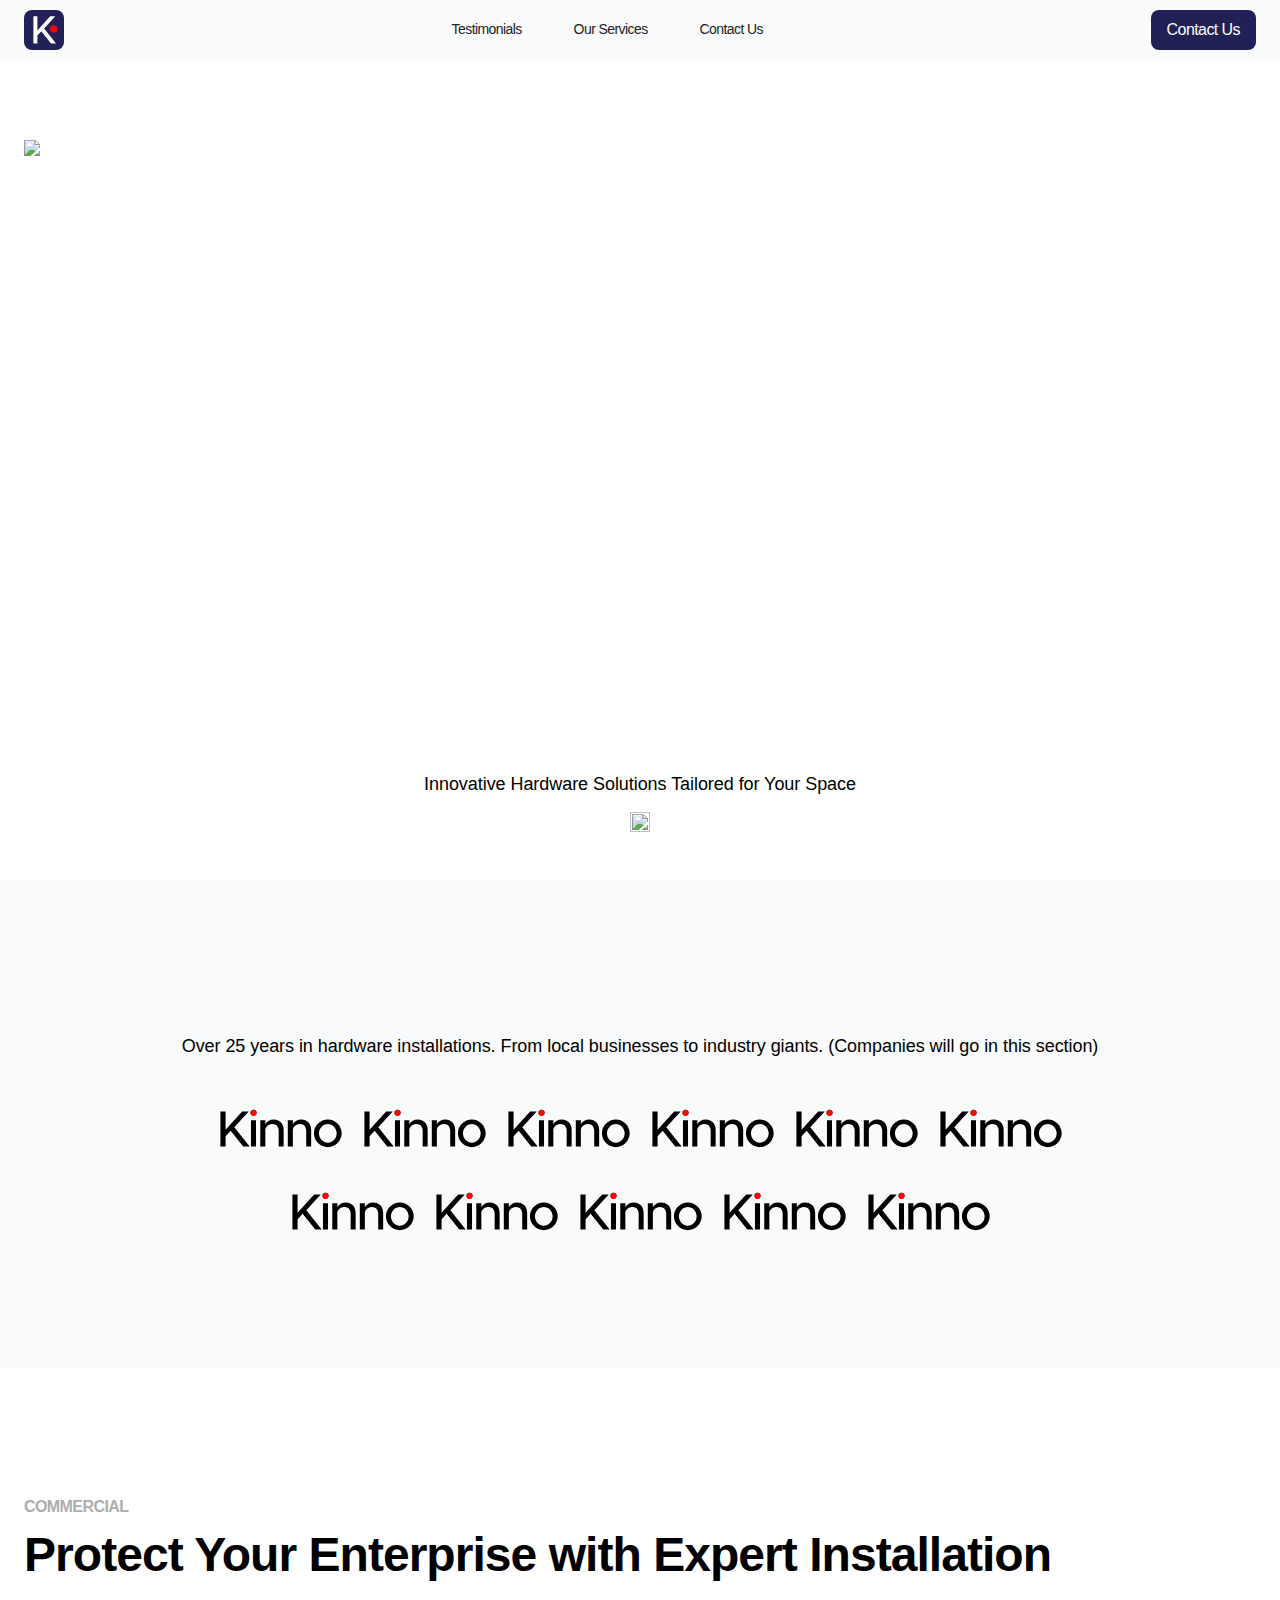
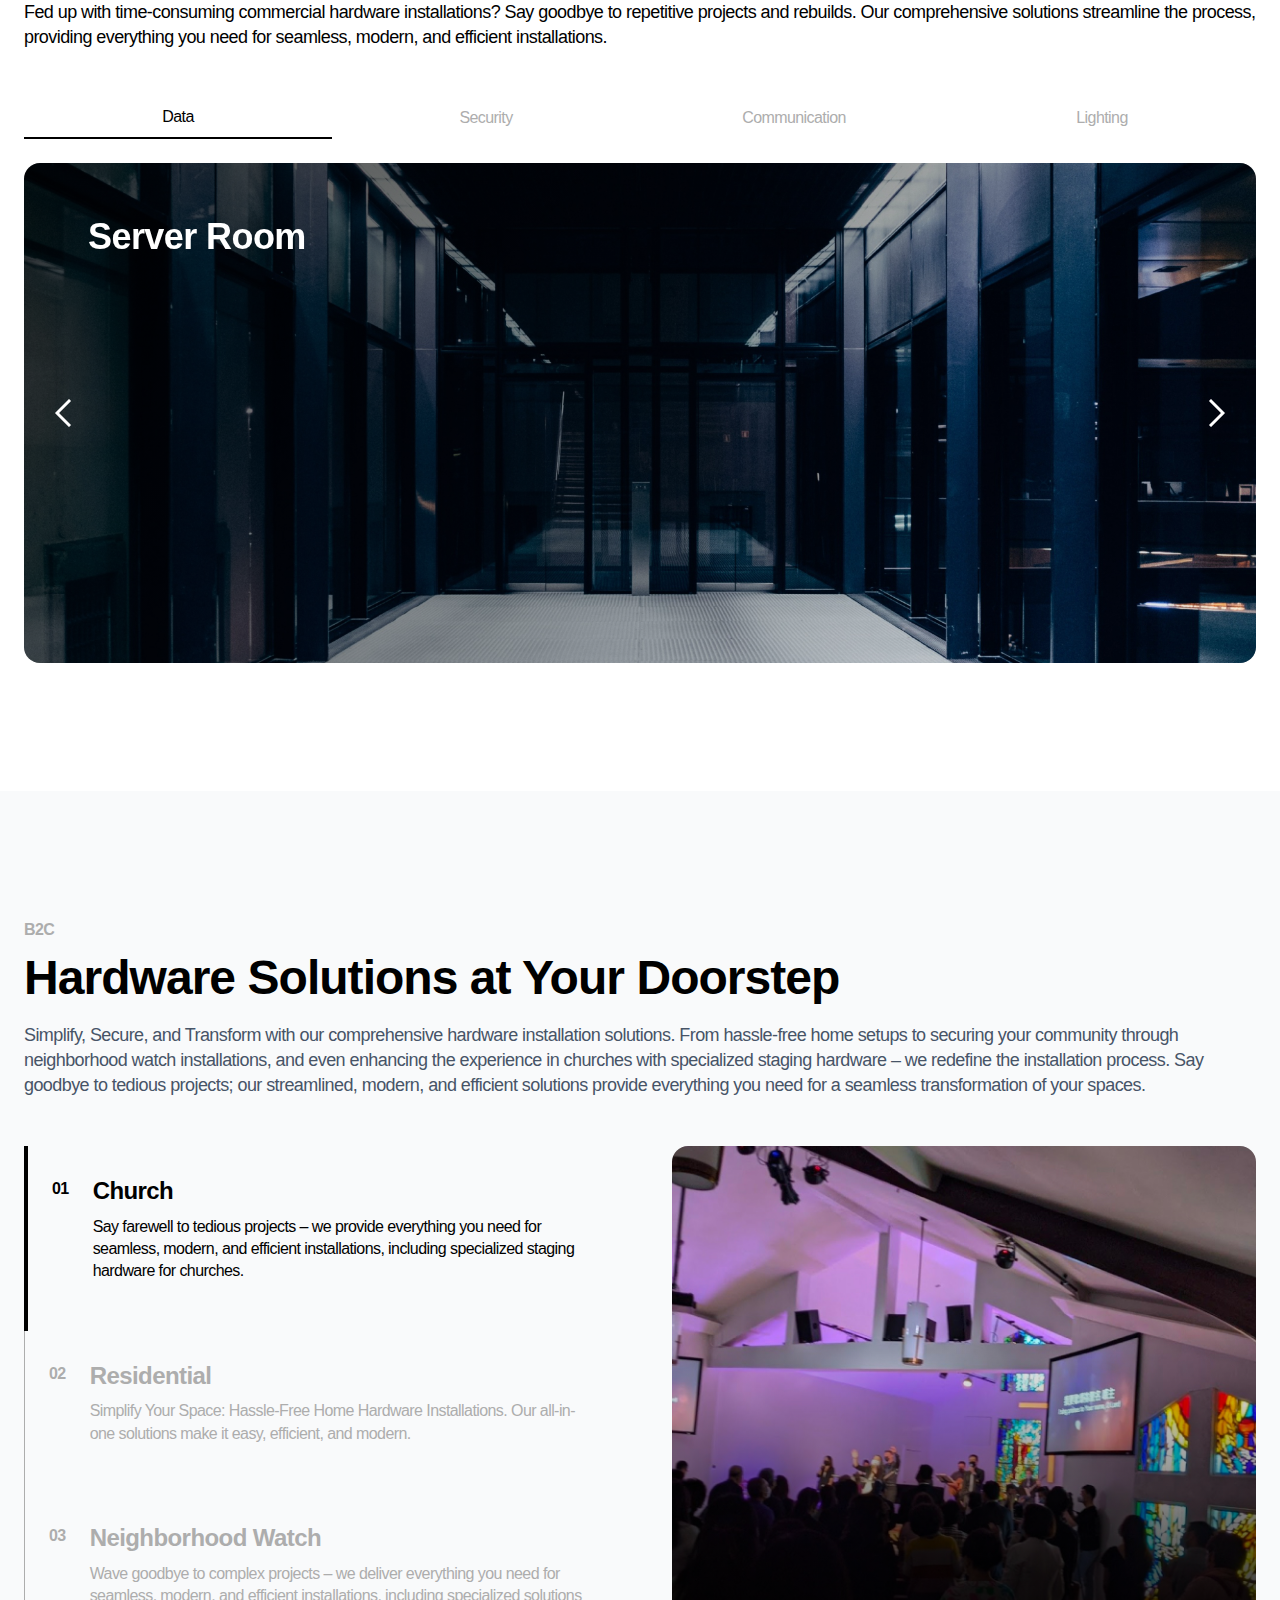
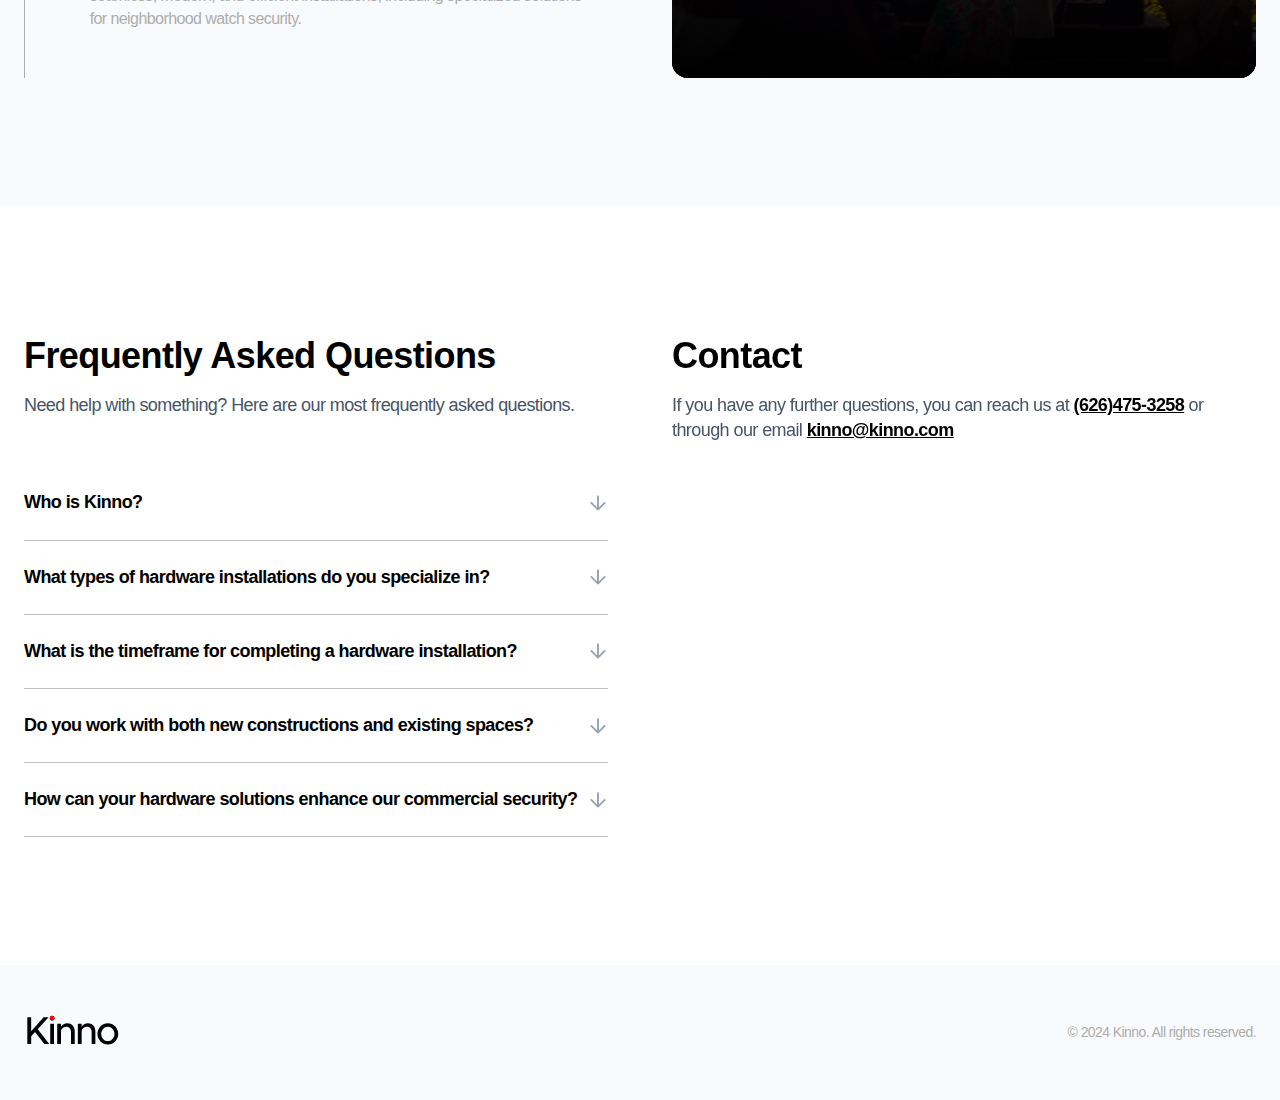
==== index.html @ e53ffdc3 "Add files via upload" ====
<!DOCTYPE html>
<!--  Last Published: Fri Mar 08 2024 03:25:59 GMT+0000 (Coordinated Universal Time)  -->
<html data-wf-page="65e7f9d850b1af5387794005" data-wf-site="65e7f9d850b1af5387793fff">
<head>
  <meta charset="utf-8">
  <title>Kinno</title>
  <meta content="width=device-width, initial-scale=1" name="viewport">
  <meta content="Webflow" name="generator">
  <link href="css/normalize.css" rel="stylesheet" type="text/css">
  <link href="css/webflow.css" rel="stylesheet" type="text/css">
  <link href="css/kinno.webflow.css" rel="stylesheet" type="text/css">
  <link href="https://fonts.googleapis.com" rel="preconnect">
  <link href="https://fonts.gstatic.com" rel="preconnect" crossorigin="anonymous">
  <script src="https://ajax.googleapis.com/ajax/libs/webfont/1.6.26/webfont.js" type="text/javascript"></script>
  <script type="text/javascript">WebFont.load({  google: {    families: ["Inter:100,200,300,regular,500,600,700,800,900"]  }});</script>
  <script type="text/javascript">!function(o,c){var n=c.documentElement,t=" w-mod-";n.className+=t+"js",("ontouchstart"in o||o.DocumentTouch&&c instanceof DocumentTouch)&&(n.className+=t+"touch")}(window,document);</script>
  <link href="images/favicon.svg" rel="shortcut icon" type="image/x-icon">
  <link href="images/webclip.svg" rel="apple-touch-icon">
</head>
<body>
  <div class="page-wrapper">
    <div class="global-styles w-embed">
      <style>
/* Make text look crisper and more legible in all browsers */
body {
  -webkit-font-smoothing: antialiased;
  -moz-osx-font-smoothing: grayscale;
  font-smoothing: antialiased;
  text-rendering: optimizeLegibility;
}
/* Focus state style for keyboard navigation for the focusable elements */
*[tabindex]:focus-visible,
  input[type="file"]:focus-visible {
   outline: 0.125rem solid #4d65ff;
   outline-offset: 0.125rem;
}
/* Set color style to inherit */
.inherit-color * {
    color: inherit;
}
/* Get rid of top margin on first element in any rich text element */
.w-richtext > :not(div):first-child, .w-richtext > div:first-child > :first-child {
  margin-top: 0 !important;
}
/* Get rid of bottom margin on last element in any rich text element */
.w-richtext>:last-child, .w-richtext ol li:last-child, .w-richtext ul li:last-child {
	margin-bottom: 0 !important;
}
/* Make sure containers never lose their center alignment */
.container-medium,.container-small, .container-large {
	margin-right: auto !important;
  margin-left: auto !important;
}
/* 
Make the following elements inherit typography styles from the parent and not have hardcoded values. 
Important: You will not be able to style for example "All Links" in Designer with this CSS applied.
Uncomment this CSS to use it in the project. Leave this message for future hand-off.
*/
/*
a,
.w-input,
.w-select,
.w-tab-link,
.w-nav-link,
.w-dropdown-btn,
.w-dropdown-toggle,
.w-dropdown-link {
  color: inherit;
  text-decoration: inherit;
  font-size: inherit;
}
*/
/* Apply "..." after 3 lines of text */
.text-style-3lines {
	display: -webkit-box;
	overflow: hidden;
	-webkit-line-clamp: 3;
	-webkit-box-orient: vertical;
}
/* Apply "..." after 2 lines of text */
.text-style-2lines {
	display: -webkit-box;
	overflow: hidden;
	-webkit-line-clamp: 2;
	-webkit-box-orient: vertical;
}
/* Adds inline flex display */
.display-inlineflex {
  display: inline-flex;
}
/* These classes are never overwritten */
.hide {
  display: none !important;
}
@media screen and (max-width: 991px) {
    .hide, .hide-tablet {
        display: none !important;
    }
}
  @media screen and (max-width: 767px) {
    .hide-mobile-landscape{
      display: none !important;
    }
}
  @media screen and (max-width: 479px) {
    .hide-mobile{
      display: none !important;
    }
}
.margin-0 {
  margin: 0rem !important;
}
.padding-0 {
  padding: 0rem !important;
}
.spacing-clean {
padding: 0rem !important;
margin: 0rem !important;
}
.margin-top {
  margin-right: 0rem !important;
  margin-bottom: 0rem !important;
  margin-left: 0rem !important;
}
.padding-top {
  padding-right: 0rem !important;
  padding-bottom: 0rem !important;
  padding-left: 0rem !important;
}
.margin-right {
  margin-top: 0rem !important;
  margin-bottom: 0rem !important;
  margin-left: 0rem !important;
}
.padding-right {
  padding-top: 0rem !important;
  padding-bottom: 0rem !important;
  padding-left: 0rem !important;
}
.margin-bottom {
  margin-top: 0rem !important;
  margin-right: 0rem !important;
  margin-left: 0rem !important;
}
.padding-bottom {
  padding-top: 0rem !important;
  padding-right: 0rem !important;
  padding-left: 0rem !important;
}
.margin-left {
  margin-top: 0rem !important;
  margin-right: 0rem !important;
  margin-bottom: 0rem !important;
}
.padding-left {
  padding-top: 0rem !important;
  padding-right: 0rem !important;
  padding-bottom: 0rem !important;
}
.margin-horizontal {
  margin-top: 0rem !important;
  margin-bottom: 0rem !important;
}
.padding-horizontal {
  padding-top: 0rem !important;
  padding-bottom: 0rem !important;
}
.margin-vertical {
  margin-right: 0rem !important;
  margin-left: 0rem !important;
}
.padding-vertical {
  padding-right: 0rem !important;
  padding-left: 0rem !important;
}
</style>
    </div>
    <div data-animation="default" data-collapse="medium" data-duration="400" data-easing="ease" data-easing2="ease" role="banner" class="navbar background-color-secondary w-nav">
      <div class="spacer-xsmall"></div>
      <div class="padding-global">
        <div class="container-large space-between">
          <a href="#hero" class="icon-1x1-large w-nav-brand"><img src="images/kinno-logo.svg" loading="lazy" alt="" class="kinno-logo-brand"></a>
          <nav role="navigation" class="nav-menu w-nav-menu">
            <a href="#testimonials" class="navlink w-nav-link">Testimonials</a>
            <a href="#commercial" class="navlink w-nav-link">Our Services</a>
            <a href="#contact" class="navlink w-nav-link">Contact Us</a>
          </nav>
          <a href="#contact" class="button w-button">Contact Us</a>
          <div class="menu-button w-nav-button">
            <div class="icon-3 w-icon-nav-menu"></div>
          </div>
        </div>
      </div>
      <div class="spacer-xsmall"></div>
    </div>
    <div class="main-wrapper">
      <div id="hero" class="section_hero">
        <div class="padding-global">
          <div class="padding-section-medium">
            <div class="container-large background-color-primary">
              <div class="title-wrapper"><img src="images/kinno-logo-text.svg" loading="lazy" alt="" class="kinno-logo-text padding-section-large"><img src="https://uploads-ssl.webflow.com/65e3e2d9301ad30d2551707e/65e808ad0c8051c8eecff2cc_Vectors-Wrapper.svg" loading="lazy" width="Auto" height="Auto" alt="Kinno logo" class="hero-image z-index-2 logo-screen-size">
                <h1 class="display-1 z-index-1">Kinno</h1>
              </div>
            </div>
          </div>
        </div>
      </div>
      <div class="section_anchor-cta">
        <div class="padding-global">
          <div class="padding-section-small">
            <div class="container-xsmall">
              <a href="#commercial" class="anchor-cta-button w-inline-block">
                <h2 class="text-weight-medium text-size-medium">Innovative Hardware Solutions Tailored for Your Space</h2><img src="https://uploads-ssl.webflow.com/65e3e2d9301ad30d2551707e/65e807e2dc056dbeb20dd30e_Vectors-Wrapper.svg" loading="lazy" width="20" height="20" alt="" class="vectors-wrapper-3">
              </a>
            </div>
          </div>
        </div>
      </div>
      <div id="testimonials" class="section_testimonials background-color-secondary">
        <div class="padding-global">
          <div class="padding-section-large">
            <div class="container-large is-centered">
              <h2 class="text-weight-medium text-size-medium is-centered">Over 25 years in hardware installations. From local businesses to industry giants. (Companies will go in this section)</h2>
              <div class="spacer-medium"></div>
              <div class="grid_col-6"><img src="images/kinno-logo-text.svg" loading="lazy" alt="" class="testimonial-image"><img src="images/kinno-logo-text.svg" loading="lazy" alt="" class="testimonial-image"><img src="images/kinno-logo-text.svg" loading="lazy" alt="" class="testimonial-image"><img src="images/kinno-logo-text.svg" loading="lazy" alt="" class="testimonial-image"><img src="images/kinno-logo-text.svg" loading="lazy" alt="" class="testimonial-image"><img src="images/kinno-logo-text.svg" loading="lazy" alt="" class="testimonial-image"></div>
              <div id="w-node-_1bfaf35b-e7ae-d89c-b7ec-09f452d7b58f-87794005" class="spacer-medium"></div>
              <div class="grid_col-5"><img src="images/kinno-logo-text.svg" loading="lazy" alt="" class="testimonial-image"><img src="images/kinno-logo-text.svg" loading="lazy" alt="" class="testimonial-image"><img src="images/kinno-logo-text.svg" loading="lazy" alt="" class="testimonial-image"><img src="images/kinno-logo-text.svg" loading="lazy" alt="" class="testimonial-image"><img src="images/kinno-logo-text.svg" loading="lazy" alt="" class="testimonial-image"></div>
            </div>
          </div>
        </div>
      </div>
      <div id="commercial" class="section_services">
        <div class="padding-global">
          <div class="padding-section-large">
            <div class="container-large">
              <div class="section_heading01">
                <div class="text-color-tertiary text-style-allcaps text-weight-semibold">Commercial</div>
                <div class="spacer-xsmall"></div>
                <div class="heading-style-h2">Protect Your Enterprise with Expert Installation</div>
                <div class="spacer-small"></div>
                <div class="text-size-medium">Fed up with time-consuming commercial hardware installations? Say goodbye to repetitive projects and rebuilds. Our comprehensive solutions streamline the process, providing everything you need for seamless, modern, and efficient installations.</div>
                <div class="spacer-large"></div>
              </div>
              <div data-current="Data" data-easing="ease" data-duration-in="0" data-duration-out="0" class="tabs w-tabs">
                <div class="tabs-menu w-tab-menu">
                  <a data-w-tab="Data" class="kinno_tab-item w-inline-block w-tab-link w--current">
                    <div>Data</div>
                  </a>
                  <a data-w-tab="Security" class="kinno_tab-item w-inline-block w-tab-link">
                    <div>Security</div>
                  </a>
                  <a data-w-tab="Communication" class="kinno_tab-item w-inline-block w-tab-link">
                    <div>Communication</div>
                  </a>
                  <a data-w-tab="Lighting" class="kinno_tab-item w-inline-block w-tab-link">
                    <div>Lighting</div>
                  </a>
                </div>
                <div class="w-tab-content">
                  <div data-w-tab="Data" class="kinno_tab-pane w-tab-pane w--tab-active">
                    <div data-delay="4000" data-animation="slide" class="slider w-slider" data-autoplay="false" data-easing="ease" data-hide-arrows="false" data-disable-swipe="false" data-autoplay-limit="0" data-nav-spacing="3" data-duration="500" data-infinite="true">
                      <div class="w-slider-mask">
                        <div class="slide_data-1 w-slide">
                          <div class="text-content-top-left">
                            <h3 class="heading-style-h3">Server Room</h3>
                          </div>
                        </div>
                        <div class="slide_data-2 w-slide">
                          <div class="text-content-top-left">
                            <h3 class="heading-style-h3">Structured Wiring</h3>
                          </div>
                        </div>
                        <div class="slide_data-3 w-slide">
                          <div class="text-content-top-left">
                            <h3 class="heading-style-h3">Indoor Wi-Fi</h3>
                          </div>
                        </div>
                        <div class="slide_data-4 w-slide">
                          <div class="text-content-top-left">
                            <h3 class="heading-style-h3">Outdoor Wireless</h3>
                          </div>
                        </div>
                      </div>
                      <div class="w-slider-arrow-left">
                        <div class="slider-icon w-icon-slider-left"></div>
                      </div>
                      <div class="w-slider-arrow-right">
                        <div class="slider-icon w-icon-slider-right"></div>
                      </div>
                      <div class="w-slider-nav w-round"></div>
                    </div>
                  </div>
                  <div data-w-tab="Security" class="kinno_tab-pane w-tab-pane">
                    <div data-delay="4000" data-animation="slide" class="slider w-slider" data-autoplay="false" data-easing="ease" data-hide-arrows="false" data-disable-swipe="false" data-autoplay-limit="0" data-nav-spacing="3" data-duration="500" data-infinite="true">
                      <div class="w-slider-mask">
                        <div class="slide_security-1 w-slide">
                          <div class="text-content-top-left">
                            <h3 class="heading-style-h3">Alarm &amp; CCTV</h3>
                          </div>
                        </div>
                        <div class="slide_security-2 w-slide">
                          <div class="text-content-top-left">
                            <h3 class="heading-style-h3">AI Alert 2-Way Audio CCTV</h3>
                          </div>
                        </div>
                        <div class="slide_security-3 w-slide">
                          <div class="text-content-top-left">
                            <h3 class="heading-style-h3">Access Control</h3>
                          </div>
                        </div>
                      </div>
                      <div class="w-slider-arrow-left">
                        <div class="slider-icon w-icon-slider-left"></div>
                      </div>
                      <div class="w-slider-arrow-right">
                        <div class="slider-icon w-icon-slider-right"></div>
                      </div>
                      <div class="w-slider-nav w-round"></div>
                    </div>
                  </div>
                  <div data-w-tab="Communication" class="kinno_tab-pane w-tab-pane">
                    <div data-delay="4000" data-animation="slide" class="slider w-slider" data-autoplay="false" data-easing="ease" data-hide-arrows="false" data-disable-swipe="false" data-autoplay-limit="0" data-nav-spacing="3" data-duration="500" data-infinite="true">
                      <div class="w-slider-mask">
                        <div class="slide_comms-1 w-slide">
                          <div class="text-content-top-left">
                            <h3 class="heading-style-h3">Commercial Video</h3>
                          </div>
                        </div>
                        <div class="slide_comms-2 w-slide">
                          <div class="text-content-top-left">
                            <h3 class="heading-style-h3">Commercial Audio</h3>
                          </div>
                        </div>
                        <div class="slide_comms-3 w-slide">
                          <div class="text-content-top-left">
                            <h3 class="heading-style-h3">IP Phone</h3>
                          </div>
                        </div>
                      </div>
                      <div class="w-slider-arrow-left">
                        <div class="slider-icon w-icon-slider-left"></div>
                      </div>
                      <div class="w-slider-arrow-right">
                        <div class="slider-icon w-icon-slider-right"></div>
                      </div>
                      <div class="w-slider-nav w-round"></div>
                    </div>
                  </div>
                  <div data-w-tab="Lighting" class="kinno_tab-pane w-tab-pane">
                    <div class="image-wrapper"><img sizes="(max-width: 479px) 92vw, 95vw" srcset="images/Pexels-Photo-by-Stanislav-Kondratiev-p-500.jpg 500w, images/Pexels-Photo-by-Stanislav-Kondratiev-p-800.jpg 800w, images/Pexels-Photo-by-Stanislav-Kondratiev-p-1080.jpg 1080w, images/Pexels-Photo-by-Stanislav-Kondratiev-p-1600.jpg 1600w, images/Pexels-Photo-by-Stanislav-Kondratiev-p-2000.jpg 2000w, images/Pexels-Photo-by-Stanislav-Kondratiev-p-2600.jpg 2600w, images/Pexels-Photo-by-Stanislav-Kondratiev.jpg 3008w" alt="" src="images/Pexels-Photo-by-Stanislav-Kondratiev.jpg" loading="lazy" class="bg-image">
                      <div class="text-content-top-left">
                        <h3 class="heading-style-h3">LED</h3>
                      </div>
                    </div>
                  </div>
                </div>
              </div>
            </div>
          </div>
        </div>
      </div>
      <div class="section_b2c background-color-secondary">
        <div class="padding-global">
          <div class="padding-section-large">
            <div class="container-large">
              <div class="section_heading01">
                <div class="text-color-tertiary text-style-allcaps text-weight-semibold">B2c</div>
                <div class="spacer-xsmall"></div>
                <div class="heading-style-h2">Hardware Solutions at Your Doorstep</div>
                <div class="spacer-small"></div>
                <div class="text-size-medium text-color-gray">Simplify, Secure, and Transform with our comprehensive hardware installation solutions. From hassle-free home setups to securing your community through neighborhood watch installations, and even enhancing the experience in churches with specialized staging hardware – we redefine the installation process. Say goodbye to tedious projects; our streamlined, modern, and efficient solutions provide everything you need for a seamless transformation of your spaces.</div>
              </div>
              <div class="spacer-large"></div>
              <div class="tablist-wrapper">
                <div data-current="Church" data-easing="ease" data-duration-in="0" data-duration-out="0" class="tabs-2 w-tabs">
                  <div class="btc_tab-menu w-tab-menu">
                    <a data-w-tab="Church" class="b2c_tab w-inline-block w-tab-link w--current">
                      <div class="text-weight-semibold margin-custom1">01</div>
                      <div class="tab-container">
                        <h3 class="heading-style-h4 margin-0">Church</h3>
                        <div class="spacer-xsmall"></div>
                        <div class="tab-text">Say farewell to tedious projects – we provide everything you need for seamless, modern, and efficient installations, including specialized staging hardware for churches.</div>
                      </div>
                    </a>
                    <a data-w-tab="Residential" class="b2c_tab w-inline-block w-tab-link">
                      <div class="text-weight-semibold margin-custom1">02</div>
                      <div class="tab-container">
                        <h3 class="heading-style-h4 margin-0">Residential</h3>
                        <div class="spacer-xsmall"></div>
                        <div class="tab-text">Simplify Your Space: Hassle-Free Home Hardware Installations. Our all-in-one solutions make it easy, efficient, and modern.</div>
                      </div>
                    </a>
                    <a data-w-tab="Neighborhood Watch" class="b2c_tab w-inline-block w-tab-link">
                      <div class="text-weight-semibold margin-custom1">03</div>
                      <div class="tab-container">
                        <h3 class="heading-style-h4 margin-0">Neighborhood Watch</h3>
                        <div class="spacer-xsmall"></div>
                        <div class="tab-text">Wave goodbye to complex projects – we deliver everything you need for seamless, modern, and efficient installations, including specialized solutions for neighborhood watch security.</div>
                      </div>
                    </a>
                  </div>
                  <div class="tabs-content w-tab-content">
                    <div data-w-tab="Church" class="kinno_tab-pane-b2c w-tab-pane w--tab-active"><img width="Auto" height="Auto" alt="" src="images/Tabpanel-2.jpg" loading="lazy" srcset="images/Tabpanel-2-p-500.jpg 500w, images/Tabpanel-2.jpg 770w" sizes="(max-width: 767px) 100vw, (max-width: 991px) 95vw, 44vw" class="b2c_tab-image">
                      <div class="linear-overlay"></div>
                    </div>
                    <div data-w-tab="Residential" class="kinno_tab-pane-b2c w-tab-pane"><img width="770" height="554" alt="" src="images/Tabpanel.jpg" loading="lazy" srcset="images/Tabpanel-p-500.jpg 500w, images/Tabpanel.jpg 770w" sizes="(max-width: 767px) 100vw, (max-width: 991px) 95vw, 44vw" class="b2c_tab-image">
                      <div class="linear-overlay"></div>
                    </div>
                    <div data-w-tab="Neighborhood Watch" class="kinno_tab-pane-b2c w-tab-pane"><img width="770" height="554" alt="" src="images/Tabpanel-1.jpg" loading="lazy" srcset="images/Tabpanel-1-p-500.jpg 500w, images/Tabpanel-1.jpg 770w" sizes="(max-width: 767px) 100vw, (max-width: 991px) 95vw, 44vw" class="b2c_tab-image cover-top">
                      <div class="linear-overlay"></div>
                    </div>
                  </div>
                </div>
              </div>
              <div class="tablist-wrapper-mobile">
                <div class="b2c-wrapper"><img width="770" height="554" alt="" src="images/Tabpanel-1.jpg" loading="lazy" srcset="images/Tabpanel-1-p-500.jpg 500w, images/Tabpanel-1.jpg 770w" sizes="(max-width: 479px) 92vw, (max-width: 767px) 95vw, 100vw" class="b2c_tab-image cover-top">
                  <div class="text-weight-semibold margin-custom1">01</div>
                  <div class="tab-container">
                    <h3 class="heading-style-h4 margin-0">Church</h3>
                    <div class="spacer-xsmall"></div>
                    <div class="tab-text">Say farewell to tedious projects – we provide everything you need for seamless, modern, and efficient installations, including specialized staging hardware for churches.</div>
                  </div>
                  <div class="spacer-huge"></div><img width="770" height="554" alt="" src="images/Tabpanel.jpg" loading="lazy" srcset="images/Tabpanel-p-500.jpg 500w, images/Tabpanel.jpg 770w" sizes="(max-width: 479px) 92vw, (max-width: 767px) 95vw, 100vw" class="b2c_tab-image">
                  <div class="text-weight-semibold margin-custom1">02</div>
                  <div class="tab-container">
                    <h3 class="heading-style-h4 margin-0">Residential</h3>
                    <div class="spacer-xsmall"></div>
                    <div class="tab-text">Simplify Your Space: Hassle-Free Home Hardware Installations. Our all-in-one solutions make it easy, efficient, and modern.</div>
                  </div>
                  <div class="spacer-huge"></div><img width="Auto" height="Auto" alt="" src="images/Tabpanel-2.jpg" loading="lazy" srcset="images/Tabpanel-2-p-500.jpg 500w, images/Tabpanel-2.jpg 770w" sizes="(max-width: 479px) 92vw, (max-width: 767px) 95vw, 100vw" class="b2c_tab-image">
                  <div class="text-weight-semibold margin-custom1">03</div>
                  <div class="tab-container">
                    <h3 class="heading-style-h4 margin-0">Neighborhood Watch</h3>
                    <div class="spacer-xsmall"></div>
                    <div class="tab-text">Wave goodbye to complex projects – we deliver everything you need for seamless, modern, and efficient installations, including specialized solutions for neighborhood watch security.</div>
                  </div>
                </div>
              </div>
            </div>
          </div>
        </div>
      </div>
      <div id="contact" class="section_faq-contact">
        <div class="padding-global">
          <div class="padding-section-large">
            <div class="container-large">
              <div class="grid_col-2">
                <div class="frame-28">
                  <div class="faq_heading">
                    <h2 class="heading-style-h3 margin-0">Frequently Asked Questions</h2>
                    <div class="spacer-small"></div>
                    <div class="text-size-medium text-color-gray">Need help with something? Here are our most frequently asked questions.</div>
                  </div>
                  <div class="spacer-large"></div>
                  <div class="faq1_component">
                    <div class="faq1_accordion">
                      <div data-w-id="c35275a3-078b-fb83-330e-d742a7f91f07" class="faq1_question">
                        <div class="text-size-medium text-weight-bold">Who is Kinno?</div>
                        <div class="icon-1x1-small w-embed"><svg xmlns="http://www.w3.org/2000/svg" width="100%" height="100%" viewbox="0 0 20 21" fill="none">
                            <g clip-path="url(#clip0_190_67)">
                              <path d="M10 3.3999V17.3999M10 17.3999L17 10.3999M10 17.3999L3 10.3999" stroke="#98A2B3" stroke-width="2" stroke-linecap="round" stroke-linejoin="round"></path>
                            </g>
                            <defs>
                              <clippath id="clip0_190_67">
                                <rect width="20" height="20" fill="white" transform="translate(0 0.399902)"></rect>
                              </clippath>
                            </defs>
                          </svg></div>
                      </div>
                      <div style="width:100%;height:0px" class="faq1_answer">
                        <div class="margin-bottom margin-medium">
                          <p class="text-color-gray">Kinno is a seasoned professional with extensive experience in hardware installation. With over 25 of expertise, Kinno specializes in installing network, lighting, and security system hardware for both commercial and residential properties. His technical proficiency and attention to detail ensure efficient and effective hardware installations tailored to your specific needs.</p>
                        </div>
                      </div>
                    </div>
                    <div class="faq1_accordion">
                      <div data-w-id="c35275a3-078b-fb83-330e-d742a7f91f11" class="faq1_question">
                        <div class="text-size-medium text-weight-bold">What types of hardware installations do you specialize in?</div>
                        <div class="icon-1x1-small w-embed"><svg xmlns="http://www.w3.org/2000/svg" width="100%" height="100%" viewbox="0 0 20 21" fill="none">
                            <g clip-path="url(#clip0_190_67)">
                              <path d="M10 3.3999V17.3999M10 17.3999L17 10.3999M10 17.3999L3 10.3999" stroke="#98A2B3" stroke-width="2" stroke-linecap="round" stroke-linejoin="round"></path>
                            </g>
                            <defs>
                              <clippath id="clip0_190_67">
                                <rect width="20" height="20" fill="white" transform="translate(0 0.399902)"></rect>
                              </clippath>
                            </defs>
                          </svg></div>
                      </div>
                      <div style="width:100%;height:0px" class="faq1_answer">
                        <div class="margin-bottom margin-medium">
                          <p class="text-color-gray">Kinno specializes in a diverse range of hardware installations, including network infrastructure essentials such as routers, switches, and servers. Additionally, Kinno excels in installing lighting systems and security hardware for both commercial and residential properties. Kinno&#x27;s expertise covers configuring and maintaining various hardware components to meet specific requirements effectively.</p>
                        </div>
                      </div>
                    </div>
                    <div class="faq1_accordion">
                      <div data-w-id="c35275a3-078b-fb83-330e-d742a7f91f1b" class="faq1_question">
                        <div class="text-size-medium text-weight-bold">What is the timeframe for completing a hardware installation?</div>
                        <div class="icon-1x1-small w-embed"><svg xmlns="http://www.w3.org/2000/svg" width="100%" height="100%" viewbox="0 0 20 21" fill="none">
                            <g clip-path="url(#clip0_190_67)">
                              <path d="M10 3.3999V17.3999M10 17.3999L17 10.3999M10 17.3999L3 10.3999" stroke="#98A2B3" stroke-width="2" stroke-linecap="round" stroke-linejoin="round"></path>
                            </g>
                            <defs>
                              <clippath id="clip0_190_67">
                                <rect width="20" height="20" fill="white" transform="translate(0 0.399902)"></rect>
                              </clippath>
                            </defs>
                          </svg></div>
                      </div>
                      <div style="width:100%;height:0px" class="faq1_answer">
                        <div class="margin-bottom margin-medium">
                          <p class="text-color-gray">The timeframe for completing a hardware installation can vary depending on factors such as the complexity of the project, the size of the installation, and any unforeseen challenges encountered. Typically, smaller-scale installations may take a few hours to a couple of days, while larger and more complex projects could require several days or weeks to complete. It&#x27;s essential to conduct thorough planning and assessment beforehand to provide a more accurate estimate of the installation timeline.</p>
                        </div>
                      </div>
                    </div>
                    <div class="faq1_accordion">
                      <div data-w-id="c35275a3-078b-fb83-330e-d742a7f91f25" class="faq1_question">
                        <div class="text-size-medium text-weight-bold">Do you work with both new constructions and existing spaces?</div>
                        <div class="icon-1x1-small w-embed"><svg xmlns="http://www.w3.org/2000/svg" width="100%" height="100%" viewbox="0 0 20 21" fill="none">
                            <g clip-path="url(#clip0_190_67)">
                              <path d="M10 3.3999V17.3999M10 17.3999L17 10.3999M10 17.3999L3 10.3999" stroke="#98A2B3" stroke-width="2" stroke-linecap="round" stroke-linejoin="round"></path>
                            </g>
                            <defs>
                              <clippath id="clip0_190_67">
                                <rect width="20" height="20" fill="white" transform="translate(0 0.399902)"></rect>
                              </clippath>
                            </defs>
                          </svg></div>
                      </div>
                      <div style="width:100%;height:0px" class="faq1_answer">
                        <div class="margin-bottom margin-medium">
                          <p class="text-color-gray">Kinno has experience working with both new constructions and existing spaces. Whether it&#x27;s collaborating with architects and contractors on new construction projects or assessing and upgrading existing infrastructure, Kinno&#x27;s expertise extends to various environments. From designing and implementing hardware installations in new constructions to retrofitting and optimizing systems in existing spaces, Kinno is equipped to handle a wide range of projects.</p>
                        </div>
                      </div>
                    </div>
                    <div class="faq1_accordion">
                      <div data-w-id="c35275a3-078b-fb83-330e-d742a7f91f2f" class="faq1_question">
                        <div class="text-size-medium text-weight-bold">How can your hardware solutions enhance our commercial security?</div>
                        <div class="icon-1x1-small w-embed"><svg xmlns="http://www.w3.org/2000/svg" width="100%" height="100%" viewbox="0 0 20 21" fill="none">
                            <g clip-path="url(#clip0_190_67)">
                              <path d="M10 3.3999V17.3999M10 17.3999L17 10.3999M10 17.3999L3 10.3999" stroke="#98A2B3" stroke-width="2" stroke-linecap="round" stroke-linejoin="round"></path>
                            </g>
                            <defs>
                              <clippath id="clip0_190_67">
                                <rect width="20" height="20" fill="white" transform="translate(0 0.399902)"></rect>
                              </clippath>
                            </defs>
                          </svg></div>
                      </div>
                      <div style="width:100%;height:0px" class="faq1_answer">
                        <div class="margin-bottom margin-medium">
                          <p class="text-color-gray">Kinno&#x27;s hardware solutions can significantly enhance commercial security in several ways. By implementing state-of-the-art surveillance systems, access control solutions, and intrusion detection systems, Kinno ensures comprehensive coverage and real-time monitoring of your premises. With integrated technology and remote management capabilities, Kinno&#x27;s solutions provide peace of mind and protection for your assets, employees, and customers.</p>
                        </div>
                      </div>
                    </div>
                  </div>
                </div>
                <div class="contact-wrapper">
                  <div class="contact-form">
                    <div class="faq_heading">
                      <h2 class="heading-style-h3 margin-0">Contact</h2>
                      <div class="spacer-small"></div>
                      <div class="text-size-medium text-color-gray">If you have any further questions, you can reach us at <a href="#" class="contact-link">(626)475-3258</a> or through our email <a href="mailto:kinno@kinno.com" class="contact-link">kinno@kinno.com</a></div>
                    </div>
                    <div class="spacer-large"></div>
                  </div>
                </div>
              </div>
            </div>
          </div>
        </div>
      </div>
      <div class="section_footer">
        <div class="padding-global">
          <div class="container-large space-between">
            <div class="div-block-3"><img src="images/kinno-logo-text.svg" loading="lazy" alt="" class="kinno-logo-text footer">
              <div class="text-size-small text-color-tertiary">© 2024 Kinno. All rights reserved.</div>
              <div class="div-footer_social-icons">
                <div class="link---twitter-profile">
                  <div class="svg"><img src="https://uploads-ssl.webflow.com/65e3e2d9301ad30d2551707e/65e97bbc399dd32987815a27_Vectors-Wrapper.svg" loading="lazy" width="22.98163414001465" height="22" alt="" class="vectors-wrapper-25"></div>
                </div>
                <div class="link---twitter-profile">
                  <div class="svg-2"><img src="https://uploads-ssl.webflow.com/65e3e2d9301ad30d2551707e/65e97bbdfc4b611ed988fe18_Vectors-Wrapper.svg" loading="lazy" width="23.98590087890625" height="23.99530029296875" alt="" class="vectors-wrapper-26"><img src="https://uploads-ssl.webflow.com/65e3e2d9301ad30d2551707e/65e97bbdd0e4baac84b2b90d_Vectors-Wrapper.svg" loading="lazy" width="12.320918083190918" height="12.3257474899292" alt="" class="vectors-wrapper-27"><img src="https://uploads-ssl.webflow.com/65e3e2d9301ad30d2551707e/65e97bbe6d0679aa0b15af72_Vectors-Wrapper.svg" loading="lazy" width="2.8764102458953857" height="2.877556324005127" alt="" class="vectors-wrapper-28"></div>
                </div>
                <div class="link---twitter-profile"><img src="https://uploads-ssl.webflow.com/65e3e2d9301ad30d2551707e/65e97bbf22b79fd34d67ba0b_Vectors-Wrapper.svg" loading="lazy" width="24" height="24" alt="" class="vectors-wrapper-29"></div>
              </div>
            </div>
          </div>
        </div>
      </div>
    </div>
  </div>
  <script src="https://d3e54v103j8qbb.cloudfront.net/js/jquery-3.5.1.min.dc5e7f18c8.js?site=65e7f9d850b1af5387793fff" type="text/javascript" integrity="sha256-9/aliU8dGd2tb6OSsuzixeV4y/faTqgFtohetphbbj0=" crossorigin="anonymous"></script>
  <script src="js/webflow.js" type="text/javascript"></script>
</body>
</html>
---- css/webflow.css ----
@font-face {
  font-family: 'webflow-icons';
  src: url("[data-uri]") format('truetype');
  font-weight: normal;
  font-style: normal;
}
[class^="w-icon-"],
[class*=" w-icon-"] {
  /* use !important to prevent issues with browser extensions that change fonts */
  font-family: 'webflow-icons' !important;
  speak: none;
  font-style: normal;
  font-weight: normal;
  font-variant: normal;
  text-transform: none;
  line-height: 1;
  /* Better Font Rendering =========== */
  -webkit-font-smoothing: antialiased;
  -moz-osx-font-smoothing: grayscale;
}
.w-icon-slider-right:before {
  content: "\e600";
}
.w-icon-slider-left:before {
  content: "\e601";
}
.w-icon-nav-menu:before {
  content: "\e602";
}
.w-icon-arrow-down:before,
.w-icon-dropdown-toggle:before {
  content: "\e603";
}
.w-icon-file-upload-remove:before {
  content: "\e900";
}
.w-icon-file-upload-icon:before {
  content: "\e903";
}
* {
  -webkit-box-sizing: border-box;
  -moz-box-sizing: border-box;
  box-sizing: border-box;
}
html {
  height: 100%;
}
body {
  margin: 0;
  min-height: 100%;
  background-color: #fff;
  font-family: Arial, sans-serif;
  font-size: 14px;
  line-height: 20px;
  color: #333;
}
img {
  max-width: 100%;
  vertical-align: middle;
  display: inline-block;
}
html.w-mod-touch * {
  background-attachment: scroll !important;
}
.w-block {
  display: block;
}
.w-inline-block {
  max-width: 100%;
  display: inline-block;
}
.w-clearfix:before,
.w-clearfix:after {
  content: " ";
  display: table;
  grid-column-start: 1;
  grid-row-start: 1;
  grid-column-end: 2;
  grid-row-end: 2;
}
.w-clearfix:after {
  clear: both;
}
.w-hidden {
  display: none;
}
.w-button {
  display: inline-block;
  padding: 9px 15px;
  background-color: #3898EC;
  color: white;
  border: 0;
  line-height: inherit;
  text-decoration: none;
  cursor: pointer;
  border-radius: 0;
}
input.w-button {
  -webkit-appearance: button;
}
html[data-w-dynpage] [data-w-cloak] {
  color: transparent !important;
}
.w-code-block {
  margin: unset;
}
pre.w-code-block code {
  all: inherit;
}
.w-webflow-badge,
.w-webflow-badge * {
  position: static;
  left: auto;
  top: auto;
  right: auto;
  bottom: auto;
  z-index: auto;
  display: block;
  visibility: visible;
  overflow: visible;
  overflow-x: visible;
  overflow-y: visible;
  box-sizing: border-box;
  width: auto;
  height: auto;
  max-height: none;
  max-width: none;
  min-height: 0;
  min-width: 0;
  margin: 0;
  padding: 0;
  float: none;
  clear: none;
  border: 0 none transparent;
  border-radius: 0;
  background: none;
  background-image: none;
  background-position: 0% 0%;
  background-size: auto auto;
  background-repeat: repeat;
  background-origin: padding-box;
  background-clip: border-box;
  background-attachment: scroll;
  background-color: transparent;
  box-shadow: none;
  opacity: 1;
  transform: none;
  transition: none;
  direction: ltr;
  font-family: inherit;
  font-weight: inherit;
  color: inherit;
  font-size: inherit;
  line-height: inherit;
  font-style: inherit;
  font-variant: inherit;
  text-align: inherit;
  letter-spacing: inherit;
  text-decoration: inherit;
  text-indent: 0;
  text-transform: inherit;
  list-style-type: disc;
  text-shadow: none;
  font-smoothing: auto;
  vertical-align: baseline;
  cursor: inherit;
  white-space: inherit;
  word-break: normal;
  word-spacing: normal;
  word-wrap: normal;
}
.w-webflow-badge {
  position: fixed !important;
  display: inline-block !important;
  visibility: visible !important;
  z-index: 2147483647 !important;
  top: auto !important;
  right: 12px !important;
  bottom: 12px !important;
  left: auto !important;
  color: #aaadb0 !important;
  background-color: #fff !important;
  border-radius: 3px !important;
  padding: 6px !important;
  font-size: 12px !important;
  opacity: 1 !important;
  line-height: 14px !important;
  text-decoration: none !important;
  transform: none !important;
  margin: 0 !important;
  width: auto !important;
  height: auto !important;
  overflow: visible !important;
  white-space: nowrap;
  box-shadow: 0 0 0 1px rgba(0, 0, 0, 0.1), 0px 1px 3px rgba(0, 0, 0, 0.1);
  cursor: pointer;
}
.w-webflow-badge > img {
  display: inline-block !important;
  visibility: visible !important;
  opacity: 1 !important;
  vertical-align: middle !important;
}
h1,
h2,
h3,
h4,
h5,
h6 {
  font-weight: bold;
  margin-bottom: 10px;
}
h1 {
  font-size: 38px;
  line-height: 44px;
  margin-top: 20px;
}
h2 {
  font-size: 32px;
  line-height: 36px;
  margin-top: 20px;
}
h3 {
  font-size: 24px;
  line-height: 30px;
  margin-top: 20px;
}
h4 {
  font-size: 18px;
  line-height: 24px;
  margin-top: 10px;
}
h5 {
  font-size: 14px;
  line-height: 20px;
  margin-top: 10px;
}
h6 {
  font-size: 12px;
  line-height: 18px;
  margin-top: 10px;
}
p {
  margin-top: 0;
  margin-bottom: 10px;
}
blockquote {
  margin: 0 0 10px 0;
  padding: 10px 20px;
  border-left: 5px solid #E2E2E2;
  font-size: 18px;
  line-height: 22px;
}
figure {
  margin: 0;
  margin-bottom: 10px;
}
figcaption {
  margin-top: 5px;
  text-align: center;
}
ul,
ol {
  margin-top: 0px;
  margin-bottom: 10px;
  padding-left: 40px;
}
.w-list-unstyled {
  padding-left: 0;
  list-style: none;
}
.w-embed:before,
.w-embed:after {
  content: " ";
  display: table;
  grid-column-start: 1;
  grid-row-start: 1;
  grid-column-end: 2;
  grid-row-end: 2;
}
.w-embed:after {
  clear: both;
}
.w-video {
  width: 100%;
  position: relative;
  padding: 0;
}
.w-video iframe,
.w-video object,
.w-video embed {
  position: absolute;
  top: 0;
  left: 0;
  width: 100%;
  height: 100%;
  border: none;
}
fieldset {
  padding: 0;
  margin: 0;
  border: 0;
}
button,
[type='button'],
[type='reset'] {
  border: 0;
  cursor: pointer;
  -webkit-appearance: button;
}
.w-form {
  margin: 0 0 15px;
}
.w-form-done {
  display: none;
  padding: 20px;
  text-align: center;
  background-color: #dddddd;
}
.w-form-fail {
  display: none;
  margin-top: 10px;
  padding: 10px;
  background-color: #ffdede;
}
label {
  display: block;
  margin-bottom: 5px;
  font-weight: bold;
}
.w-input,
.w-select {
  display: block;
  width: 100%;
  height: 38px;
  padding: 8px 12px;
  margin-bottom: 10px;
  font-size: 14px;
  line-height: 1.42857143;
  color: #333333;
  vertical-align: middle;
  background-color: #ffffff;
  border: 1px solid #cccccc;
}
.w-input:-moz-placeholder,
.w-select:-moz-placeholder {
  color: #999;
}
.w-input::-moz-placeholder,
.w-select::-moz-placeholder {
  color: #999;
  opacity: 1;
}
.w-input::-webkit-input-placeholder,
.w-select::-webkit-input-placeholder {
  color: #999;
}
.w-input:focus,
.w-select:focus {
  border-color: #3898EC;
  outline: 0;
}
.w-input[disabled],
.w-select[disabled],
.w-input[readonly],
.w-select[readonly],
fieldset[disabled] .w-input,
fieldset[disabled] .w-select {
  cursor: not-allowed;
}
.w-input[disabled]:not(.w-input-disabled),
.w-select[disabled]:not(.w-input-disabled),
.w-input[readonly],
.w-select[readonly],
fieldset[disabled]:not(.w-input-disabled) .w-input,
fieldset[disabled]:not(.w-input-disabled) .w-select {
  background-color: #eeeeee;
}
textarea.w-input,
textarea.w-select {
  height: auto;
}
.w-select {
  background-color: #f3f3f3;
}
.w-select[multiple] {
  height: auto;
}
.w-form-label {
  display: inline-block;
  cursor: pointer;
  font-weight: normal;
  margin-bottom: 0px;
}
.w-radio {
  display: block;
  margin-bottom: 5px;
  padding-left: 20px;
}
.w-radio:before,
.w-radio:after {
  content: " ";
  display: table;
  grid-column-start: 1;
  grid-row-start: 1;
  grid-column-end: 2;
  grid-row-end: 2;
}
.w-radio:after {
  clear: both;
}
.w-radio-input {
  margin: 4px 0 0;
  line-height: normal;
  float: left;
  margin-left: -20px;
}
.w-radio-input {
  margin-top: 3px;
}
.w-file-upload {
  display: block;
  margin-bottom: 10px;
}
.w-file-upload-input {
  width: 0.1px;
  height: 0.1px;
  opacity: 0;
  overflow: hidden;
  position: absolute;
  z-index: -100;
}
.w-file-upload-default,
.w-file-upload-uploading,
.w-file-upload-success {
  display: inline-block;
  color: #333333;
}
.w-file-upload-error {
  display: block;
  margin-top: 10px;
}
.w-file-upload-default.w-hidden,
.w-file-upload-uploading.w-hidden,
.w-file-upload-error.w-hidden,
.w-file-upload-success.w-hidden {
  display: none;
}
.w-file-upload-uploading-btn {
  display: flex;
  font-size: 14px;
  font-weight: normal;
  cursor: pointer;
  margin: 0;
  padding: 8px 12px;
  border: 1px solid #cccccc;
  background-color: #fafafa;
}
.w-file-upload-file {
  display: flex;
  flex-grow: 1;
  justify-content: space-between;
  margin: 0;
  padding: 8px 9px 8px 11px;
  border: 1px solid #cccccc;
  background-color: #fafafa;
}
.w-file-upload-file-name {
  font-size: 14px;
  font-weight: normal;
  display: block;
}
.w-file-remove-link {
  margin-top: 3px;
  margin-left: 10px;
  width: auto;
  height: auto;
  padding: 3px;
  display: block;
  cursor: pointer;
}
.w-icon-file-upload-remove {
  margin: auto;
  font-size: 10px;
}
.w-file-upload-error-msg {
  display: inline-block;
  color: #ea384c;
  padding: 2px 0;
}
.w-file-upload-info {
  display: inline-block;
  line-height: 38px;
  padding: 0 12px;
}
.w-file-upload-label {
  display: inline-block;
  font-size: 14px;
  font-weight: normal;
  cursor: pointer;
  margin: 0;
  padding: 8px 12px;
  border: 1px solid #cccccc;
  background-color: #fafafa;
}
.w-icon-file-upload-icon,
.w-icon-file-upload-uploading {
  display: inline-block;
  margin-right: 8px;
  width: 20px;
}
.w-icon-file-upload-uploading {
  height: 20px;
}
.w-container {
  margin-left: auto;
  margin-right: auto;
  max-width: 940px;
}
.w-container:before,
.w-container:after {
  content: " ";
  display: table;
  grid-column-start: 1;
  grid-row-start: 1;
  grid-column-end: 2;
  grid-row-end: 2;
}
.w-container:after {
  clear: both;
}
.w-container .w-row {
  margin-left: -10px;
  margin-right: -10px;
}
.w-row:before,
.w-row:after {
  content: " ";
  display: table;
  grid-column-start: 1;
  grid-row-start: 1;
  grid-column-end: 2;
  grid-row-end: 2;
}
.w-row:after {
  clear: both;
}
.w-row .w-row {
  margin-left: 0;
  margin-right: 0;
}
.w-col {
  position: relative;
  float: left;
  width: 100%;
  min-height: 1px;
  padding-left: 10px;
  padding-right: 10px;
}
.w-col .w-col {
  padding-left: 0;
  padding-right: 0;
}
.w-col-1 {
  width: 8.33333333%;
}
.w-col-2 {
  width: 16.66666667%;
}
.w-col-3 {
  width: 25%;
}
.w-col-4 {
  width: 33.33333333%;
}
.w-col-5 {
  width: 41.66666667%;
}
.w-col-6 {
  width: 50%;
}
.w-col-7 {
  width: 58.33333333%;
}
.w-col-8 {
  width: 66.66666667%;
}
.w-col-9 {
  width: 75%;
}
.w-col-10 {
  width: 83.33333333%;
}
.w-col-11 {
  width: 91.66666667%;
}
.w-col-12 {
  width: 100%;
}
.w-hidden-main {
  display: none !important;
}
@media screen and (max-width: 991px) {
  .w-container {
    max-width: 728px;
  }
  .w-hidden-main {
    display: inherit !important;
  }
  .w-hidden-medium {
    display: none !important;
  }
  .w-col-medium-1 {
    width: 8.33333333%;
  }
  .w-col-medium-2 {
    width: 16.66666667%;
  }
  .w-col-medium-3 {
    width: 25%;
  }
  .w-col-medium-4 {
    width: 33.33333333%;
  }
  .w-col-medium-5 {
    width: 41.66666667%;
  }
  .w-col-medium-6 {
    width: 50%;
  }
  .w-col-medium-7 {
    width: 58.33333333%;
  }
  .w-col-medium-8 {
    width: 66.66666667%;
  }
  .w-col-medium-9 {
    width: 75%;
  }
  .w-col-medium-10 {
    width: 83.33333333%;
  }
  .w-col-medium-11 {
    width: 91.66666667%;
  }
  .w-col-medium-12 {
    width: 100%;
  }
  .w-col-stack {
    width: 100%;
    left: auto;
    right: auto;
  }
}
@media screen and (max-width: 767px) {
  .w-hidden-main {
    display: inherit !important;
  }
  .w-hidden-medium {
    display: inherit !important;
  }
  .w-hidden-small {
    display: none !important;
  }
  .w-row,
  .w-container .w-row {
    margin-left: 0;
    margin-right: 0;
  }
  .w-col {
    width: 100%;
    left: auto;
    right: auto;
  }
  .w-col-small-1 {
    width: 8.33333333%;
  }
  .w-col-small-2 {
    width: 16.66666667%;
  }
  .w-col-small-3 {
    width: 25%;
  }
  .w-col-small-4 {
    width: 33.33333333%;
  }
  .w-col-small-5 {
    width: 41.66666667%;
  }
  .w-col-small-6 {
    width: 50%;
  }
  .w-col-small-7 {
    width: 58.33333333%;
  }
  .w-col-small-8 {
    width: 66.66666667%;
  }
  .w-col-small-9 {
    width: 75%;
  }
  .w-col-small-10 {
    width: 83.33333333%;
  }
  .w-col-small-11 {
    width: 91.66666667%;
  }
  .w-col-small-12 {
    width: 100%;
  }
}
@media screen and (max-width: 479px) {
  .w-container {
    max-width: none;
  }
  .w-hidden-main {
    display: inherit !important;
  }
  .w-hidden-medium {
    display: inherit !important;
  }
  .w-hidden-small {
    display: inherit !important;
  }
  .w-hidden-tiny {
    display: none !important;
  }
  .w-col {
    width: 100%;
  }
  .w-col-tiny-1 {
    width: 8.33333333%;
  }
  .w-col-tiny-2 {
    width: 16.66666667%;
  }
  .w-col-tiny-3 {
    width: 25%;
  }
  .w-col-tiny-4 {
    width: 33.33333333%;
  }
  .w-col-tiny-5 {
    width: 41.66666667%;
  }
  .w-col-tiny-6 {
    width: 50%;
  }
  .w-col-tiny-7 {
    width: 58.33333333%;
  }
  .w-col-tiny-8 {
    width: 66.66666667%;
  }
  .w-col-tiny-9 {
    width: 75%;
  }
  .w-col-tiny-10 {
    width: 83.33333333%;
  }
  .w-col-tiny-11 {
    width: 91.66666667%;
  }
  .w-col-tiny-12 {
    width: 100%;
  }
}
.w-widget {
  position: relative;
}
.w-widget-map {
  width: 100%;
  height: 400px;
}
.w-widget-map label {
  width: auto;
  display: inline;
}
.w-widget-map img {
  max-width: inherit;
}
.w-widget-map .gm-style-iw {
  text-align: center;
}
.w-widget-map .gm-style-iw > button {
  display: none !important;
}
.w-widget-twitter {
  overflow: hidden;
}
.w-widget-twitter-count-shim {
  display: inline-block;
  vertical-align: top;
  position: relative;
  width: 28px;
  height: 20px;
  text-align: center;
  background: white;
  border: #758696 solid 1px;
  border-radius: 3px;
}
.w-widget-twitter-count-shim * {
  pointer-events: none;
  -webkit-user-select: none;
  -moz-user-select: none;
  -ms-user-select: none;
  user-select: none;
}
.w-widget-twitter-count-shim .w-widget-twitter-count-inner {
  position: relative;
  font-size: 15px;
  line-height: 12px;
  text-align: center;
  color: #999;
  font-family: serif;
}
.w-widget-twitter-count-shim .w-widget-twitter-count-clear {
  position: relative;
  display: block;
}
.w-widget-twitter-count-shim.w--large {
  width: 36px;
  height: 28px;
}
.w-widget-twitter-count-shim.w--large .w-widget-twitter-count-inner {
  font-size: 18px;
  line-height: 18px;
}
.w-widget-twitter-count-shim:not(.w--vertical) {
  margin-left: 5px;
  margin-right: 8px;
}
.w-widget-twitter-count-shim:not(.w--vertical).w--large {
  margin-left: 6px;
}
.w-widget-twitter-count-shim:not(.w--vertical):before,
.w-widget-twitter-count-shim:not(.w--vertical):after {
  top: 50%;
  left: 0;
  border: solid transparent;
  content: ' ';
  height: 0;
  width: 0;
  position: absolute;
  pointer-events: none;
}
.w-widget-twitter-count-shim:not(.w--vertical):before {
  border-color: rgba(117, 134, 150, 0);
  border-right-color: #5d6c7b;
  border-width: 4px;
  margin-left: -9px;
  margin-top: -4px;
}
.w-widget-twitter-count-shim:not(.w--vertical).w--large:before {
  border-width: 5px;
  margin-left: -10px;
  margin-top: -5px;
}
.w-widget-twitter-count-shim:not(.w--vertical):after {
  border-color: rgba(255, 255, 255, 0);
  border-right-color: white;
  border-width: 4px;
  margin-left: -8px;
  margin-top: -4px;
}
.w-widget-twitter-count-shim:not(.w--vertical).w--large:after {
  border-width: 5px;
  margin-left: -9px;
  margin-top: -5px;
}
.w-widget-twitter-count-shim.w--vertical {
  width: 61px;
  height: 33px;
  margin-bottom: 8px;
}
.w-widget-twitter-count-shim.w--vertical:before,
.w-widget-twitter-count-shim.w--vertical:after {
  top: 100%;
  left: 50%;
  border: solid transparent;
  content: ' ';
  height: 0;
  width: 0;
  position: absolute;
  pointer-events: none;
}
.w-widget-twitter-count-shim.w--vertical:before {
  border-color: rgba(117, 134, 150, 0);
  border-top-color: #5d6c7b;
  border-width: 5px;
  margin-left: -5px;
}
.w-widget-twitter-count-shim.w--vertical:after {
  border-color: rgba(255, 255, 255, 0);
  border-top-color: white;
  border-width: 4px;
  margin-left: -4px;
}
.w-widget-twitter-count-shim.w--vertical .w-widget-twitter-count-inner {
  font-size: 18px;
  line-height: 22px;
}
.w-widget-twitter-count-shim.w--vertical.w--large {
  width: 76px;
}
.w-background-video {
  position: relative;
  overflow: hidden;
  height: 500px;
  color: white;
}
.w-background-video > video {
  background-size: cover;
  background-position: 50% 50%;
  position: absolute;
  margin: auto;
  width: 100%;
  height: 100%;
  right: -100%;
  bottom: -100%;
  top: -100%;
  left: -100%;
  object-fit: cover;
  z-index: -100;
}
.w-background-video > video::-webkit-media-controls-start-playback-button {
  display: none !important;
  -webkit-appearance: none;
}
.w-background-video--control {
  position: absolute;
  bottom: 1em;
  right: 1em;
  background-color: transparent;
  padding: 0;
}
.w-background-video--control > [hidden] {
  display: none !important;
}
.w-slider {
  position: relative;
  height: 300px;
  text-align: center;
  background: #dddddd;
  clear: both;
  -webkit-tap-highlight-color: rgba(0, 0, 0, 0);
  tap-highlight-color: rgba(0, 0, 0, 0);
}
.w-slider-mask {
  position: relative;
  display: block;
  overflow: hidden;
  z-index: 1;
  left: 0;
  right: 0;
  height: 100%;
  white-space: nowrap;
}
.w-slide {
  position: relative;
  display: inline-block;
  vertical-align: top;
  width: 100%;
  height: 100%;
  white-space: normal;
  text-align: left;
}
.w-slider-nav {
  position: absolute;
  z-index: 2;
  top: auto;
  right: 0;
  bottom: 0;
  left: 0;
  margin: auto;
  padding-top: 10px;
  height: 40px;
  text-align: center;
  -webkit-tap-highlight-color: rgba(0, 0, 0, 0);
  tap-highlight-color: rgba(0, 0, 0, 0);
}
.w-slider-nav.w-round > div {
  border-radius: 100%;
}
.w-slider-nav.w-num > div {
  width: auto;
  height: auto;
  padding: 0.2em 0.5em;
  font-size: inherit;
  line-height: inherit;
}
.w-slider-nav.w-shadow > div {
  box-shadow: 0 0 3px rgba(51, 51, 51, 0.4);
}
.w-slider-nav-invert {
  color: #fff;
}
.w-slider-nav-invert > div {
  background-color: rgba(34, 34, 34, 0.4);
}
.w-slider-nav-invert > div.w-active {
  background-color: #222;
}
.w-slider-dot {
  position: relative;
  display: inline-block;
  width: 1em;
  height: 1em;
  background-color: rgba(255, 255, 255, 0.4);
  cursor: pointer;
  margin: 0 3px 0.5em;
  transition: background-color 100ms, color 100ms;
}
.w-slider-dot.w-active {
  background-color: #fff;
}
.w-slider-dot:focus {
  outline: none;
  box-shadow: 0px 0px 0px 2px #fff;
}
.w-slider-dot:focus.w-active {
  box-shadow: none;
}
.w-slider-arrow-left,
.w-slider-arrow-right {
  position: absolute;
  width: 80px;
  top: 0;
  right: 0;
  bottom: 0;
  left: 0;
  margin: auto;
  cursor: pointer;
  overflow: hidden;
  color: white;
  font-size: 40px;
  -webkit-tap-highlight-color: rgba(0, 0, 0, 0);
  tap-highlight-color: rgba(0, 0, 0, 0);
  -webkit-user-select: none;
  -moz-user-select: none;
  -ms-user-select: none;
  user-select: none;
}
.w-slider-arrow-left [class^='w-icon-'],
.w-slider-arrow-right [class^='w-icon-'],
.w-slider-arrow-left [class*=' w-icon-'],
.w-slider-arrow-right [class*=' w-icon-'] {
  position: absolute;
}
.w-slider-arrow-left:focus,
.w-slider-arrow-right:focus {
  outline: 0;
}
.w-slider-arrow-left {
  z-index: 3;
  right: auto;
}
.w-slider-arrow-right {
  z-index: 4;
  left: auto;
}
.w-icon-slider-left,
.w-icon-slider-right {
  top: 0;
  right: 0;
  bottom: 0;
  left: 0;
  margin: auto;
  width: 1em;
  height: 1em;
}
.w-slider-aria-label {
  border: 0;
  clip: rect(0 0 0 0);
  height: 1px;
  margin: -1px;
  overflow: hidden;
  padding: 0;
  position: absolute;
  width: 1px;
}
.w-slider-force-show {
  display: block !important;
}
.w-dropdown {
  display: inline-block;
  position: relative;
  text-align: left;
  margin-left: auto;
  margin-right: auto;
  z-index: 900;
}
.w-dropdown-btn,
.w-dropdown-toggle,
.w-dropdown-link {
  position: relative;
  vertical-align: top;
  text-decoration: none;
  color: #222222;
  padding: 20px;
  text-align: left;
  margin-left: auto;
  margin-right: auto;
  white-space: nowrap;
}
.w-dropdown-toggle {
  -webkit-user-select: none;
  -moz-user-select: none;
  -ms-user-select: none;
  user-select: none;
  display: inline-block;
  cursor: pointer;
  padding-right: 40px;
}
.w-dropdown-toggle:focus {
  outline: 0;
}
.w-icon-dropdown-toggle {
  position: absolute;
  top: 0;
  right: 0;
  bottom: 0;
  margin: auto;
  margin-right: 20px;
  width: 1em;
  height: 1em;
}
.w-dropdown-list {
  position: absolute;
  background: #dddddd;
  display: none;
  min-width: 100%;
}
.w-dropdown-list.w--open {
  display: block;
}
.w-dropdown-link {
  padding: 10px 20px;
  display: block;
  color: #222222;
}
.w-dropdown-link.w--current {
  color: #0082f3;
}
.w-dropdown-link:focus {
  outline: 0;
}
@media screen and (max-width: 767px) {
  .w-nav-brand {
    padding-left: 10px;
  }
}
/**
 * ## Note
 * Safari (on both iOS and OS X) does not handle viewport units (vh, vw) well.
 * For example percentage units do not work on descendants of elements that
 * have any dimensions expressed in viewport units. It also doesn’t handle them at
 * all in `calc()`.
 */
/**
 * Wrapper around all lightbox elements
 *
 * 1. Since the lightbox can receive focus, IE also gives it an outline.
 * 2. Fixes flickering on Chrome when a transition is in progress
 *    underneath the lightbox.
 */
.w-lightbox-backdrop {
  cursor: auto;
  font-style: normal;
  letter-spacing: normal;
  list-style: disc;
  text-indent: 0;
  text-shadow: none;
  text-transform: none;
  visibility: visible;
  white-space: normal;
  word-break: normal;
  word-spacing: normal;
  word-wrap: normal;
  position: fixed;
  top: 0;
  right: 0;
  bottom: 0;
  left: 0;
  color: #fff;
  font-family: "Helvetica Neue", Helvetica, Ubuntu, "Segoe UI", Verdana, sans-serif;
  font-size: 17px;
  line-height: 1.2;
  font-weight: 300;
  text-align: center;
  background: rgba(0, 0, 0, 0.9);
  z-index: 2000;
  outline: 0;
  /* 1 */
  opacity: 0;
  -webkit-user-select: none;
  -moz-user-select: none;
  -webkit-tap-highlight-color: transparent;
  -webkit-transform: translate(0, 0);
  /* 2 */
}
/**
 * Neat trick to bind the rubberband effect to our canvas instead of the whole
 * document on iOS. It also prevents a bug that causes the document underneath to scroll.
 */
.w-lightbox-backdrop,
.w-lightbox-container {
  height: 100%;
  overflow: auto;
  -webkit-overflow-scrolling: touch;
}
.w-lightbox-content {
  position: relative;
  height: 100vh;
  overflow: hidden;
}
.w-lightbox-view {
  position: absolute;
  width: 100vw;
  height: 100vh;
  opacity: 0;
}
.w-lightbox-view:before {
  content: "";
  height: 100vh;
}
/* .w-lightbox-content */
.w-lightbox-group,
.w-lightbox-group .w-lightbox-view,
.w-lightbox-group .w-lightbox-view:before {
  height: 86vh;
}
.w-lightbox-frame,
.w-lightbox-view:before {
  display: inline-block;
  vertical-align: middle;
}
/*
 * 1. Remove default margin set by user-agent on the <figure> element.
 */
.w-lightbox-figure {
  position: relative;
  margin: 0;
  /* 1 */
}
.w-lightbox-group .w-lightbox-figure {
  cursor: pointer;
}
/**
 * IE adds image dimensions as width and height attributes on the IMG tag,
 * but we need both width and height to be set to auto to enable scaling.
 */
.w-lightbox-img {
  width: auto;
  height: auto;
  max-width: none;
}
/**
 * 1. Reset if style is set by user on "All Images"
 */
.w-lightbox-image {
  display: block;
  float: none;
  /* 1 */
  max-width: 100vw;
  max-height: 100vh;
}
.w-lightbox-group .w-lightbox-image {
  max-height: 86vh;
}
.w-lightbox-caption {
  position: absolute;
  right: 0;
  bottom: 0;
  left: 0;
  padding: 0.5em 1em;
  background: rgba(0, 0, 0, 0.4);
  text-align: left;
  text-overflow: ellipsis;
  white-space: nowrap;
  overflow: hidden;
}
.w-lightbox-embed {
  position: absolute;
  top: 0;
  right: 0;
  bottom: 0;
  left: 0;
  width: 100%;
  height: 100%;
}
.w-lightbox-control {
  position: absolute;
  top: 0;
  width: 4em;
  background-size: 24px;
  background-repeat: no-repeat;
  background-position: center;
  cursor: pointer;
  -webkit-transition: all 0.3s;
  transition: all 0.3s;
}
.w-lightbox-left {
  display: none;
  bottom: 0;
  left: 0;
  /* <svg xmlns="http://www.w3.org/2000/svg" viewBox="-20 0 24 40" width="24" height="40"><g transform="rotate(45)"><path d="m0 0h5v23h23v5h-28z" opacity=".4"/><path d="m1 1h3v23h23v3h-26z" fill="#fff"/></g></svg> */
  background-image: url("[data-uri]");
}
.w-lightbox-right {
  display: none;
  right: 0;
  bottom: 0;
  /* <svg xmlns="http://www.w3.org/2000/svg" viewBox="-4 0 24 40" width="24" height="40"><g transform="rotate(45)"><path d="m0-0h28v28h-5v-23h-23z" opacity=".4"/><path d="m1 1h26v26h-3v-23h-23z" fill="#fff"/></g></svg> */
  background-image: url("[data-uri]");
}
/*
 * Without specifying the with and height inside the SVG, all versions of IE render the icon too small.
 * The bug does not seem to manifest itself if the elements are tall enough such as the above arrows.
 * (http://stackoverflow.com/questions/16092114/background-size-differs-in-internet-explorer)
 */
.w-lightbox-close {
  right: 0;
  height: 2.6em;
  /* <svg xmlns="http://www.w3.org/2000/svg" viewBox="-4 0 18 17" width="18" height="17"><g transform="rotate(45)"><path d="m0 0h7v-7h5v7h7v5h-7v7h-5v-7h-7z" opacity=".4"/><path d="m1 1h7v-7h3v7h7v3h-7v7h-3v-7h-7z" fill="#fff"/></g></svg> */
  background-image: url("[data-uri]");
  background-size: 18px;
}
/**
 * 1. All IE versions add extra space at the bottom without this.
 */
.w-lightbox-strip {
  position: absolute;
  bottom: 0;
  left: 0;
  right: 0;
  padding: 0 1vh;
  line-height: 0;
  /* 1 */
  white-space: nowrap;
  overflow-x: auto;
  overflow-y: hidden;
}
/*
 * 1. We use content-box to avoid having to do `width: calc(10vh + 2vw)`
 *    which doesn’t work in Safari anyway.
 * 2. Chrome renders images pixelated when switching to GPU. Making sure
 *    the parent is also rendered on the GPU (by setting translate3d for
 *    example) fixes this behavior.
 */
.w-lightbox-item {
  display: inline-block;
  width: 10vh;
  padding: 2vh 1vh;
  box-sizing: content-box;
  /* 1 */
  cursor: pointer;
  -webkit-transform: translate3d(0, 0, 0);
  /* 2 */
}
.w-lightbox-active {
  opacity: 0.3;
}
.w-lightbox-thumbnail {
  position: relative;
  height: 10vh;
  background: #222;
  overflow: hidden;
}
.w-lightbox-thumbnail-image {
  position: absolute;
  top: 0;
  left: 0;
}
.w-lightbox-thumbnail .w-lightbox-tall {
  top: 50%;
  width: 100%;
  -webkit-transform: translate(0, -50%);
  transform: translate(0, -50%);
}
.w-lightbox-thumbnail .w-lightbox-wide {
  left: 50%;
  height: 100%;
  -webkit-transform: translate(-50%, 0);
  transform: translate(-50%, 0);
}
/*
 * Spinner
 *
 * Absolute pixel values are used to avoid rounding errors that would cause
 * the white spinning element to be misaligned with the track.
 */
.w-lightbox-spinner {
  position: absolute;
  top: 50%;
  left: 50%;
  box-sizing: border-box;
  width: 40px;
  height: 40px;
  margin-top: -20px;
  margin-left: -20px;
  border: 5px solid rgba(0, 0, 0, 0.4);
  border-radius: 50%;
  -webkit-animation: spin 0.8s infinite linear;
  animation: spin 0.8s infinite linear;
}
.w-lightbox-spinner:after {
  content: "";
  position: absolute;
  top: -4px;
  right: -4px;
  bottom: -4px;
  left: -4px;
  border: 3px solid transparent;
  border-bottom-color: #fff;
  border-radius: 50%;
}
/*
 * Utility classes
 */
.w-lightbox-hide {
  display: none;
}
.w-lightbox-noscroll {
  overflow: hidden;
}
@media (min-width: 768px) {
  .w-lightbox-content {
    height: 96vh;
    margin-top: 2vh;
  }
  .w-lightbox-view,
  .w-lightbox-view:before {
    height: 96vh;
  }
  /* .w-lightbox-content */
  .w-lightbox-group,
  .w-lightbox-group .w-lightbox-view,
  .w-lightbox-group .w-lightbox-view:before {
    height: 84vh;
  }
  .w-lightbox-image {
    max-width: 96vw;
    max-height: 96vh;
  }
  .w-lightbox-group .w-lightbox-image {
    max-width: 82.3vw;
    max-height: 84vh;
  }
  .w-lightbox-left,
  .w-lightbox-right {
    display: block;
    opacity: 0.5;
  }
  .w-lightbox-close {
    opacity: 0.8;
  }
  .w-lightbox-control:hover {
    opacity: 1;
  }
}
.w-lightbox-inactive,
.w-lightbox-inactive:hover {
  opacity: 0;
}
.w-richtext:before,
.w-richtext:after {
  content: " ";
  display: table;
  grid-column-start: 1;
  grid-row-start: 1;
  grid-column-end: 2;
  grid-row-end: 2;
}
.w-richtext:after {
  clear: both;
}
.w-richtext[contenteditable="true"]:before,
.w-richtext[contenteditable="true"]:after {
  white-space: initial;
}
.w-richtext ol,
.w-richtext ul {
  overflow: hidden;
}
.w-richtext .w-richtext-figure-selected.w-richtext-figure-type-video div:after,
.w-richtext .w-richtext-figure-selected[data-rt-type="video"] div:after {
  outline: 2px solid #2895f7;
}
.w-richtext .w-richtext-figure-selected.w-richtext-figure-type-image div,
.w-richtext .w-richtext-figure-selected[data-rt-type="image"] div {
  outline: 2px solid #2895f7;
}
.w-richtext figure.w-richtext-figure-type-video > div:after,
.w-richtext figure[data-rt-type="video"] > div:after {
  content: '';
  position: absolute;
  display: none;
  left: 0;
  top: 0;
  right: 0;
  bottom: 0;
}
.w-richtext figure {
  position: relative;
  max-width: 60%;
}
.w-richtext figure > div:before {
  cursor: default!important;
}
.w-richtext figure img {
  width: 100%;
}
.w-richtext figure figcaption.w-richtext-figcaption-placeholder {
  opacity: 0.6;
}
.w-richtext figure div {
  /* fix incorrectly sized selection border in the data manager */
  font-size: 0px;
  color: transparent;
}
.w-richtext figure.w-richtext-figure-type-image,
.w-richtext figure[data-rt-type="image"] {
  display: table;
}
.w-richtext figure.w-richtext-figure-type-image > div,
.w-richtext figure[data-rt-type="image"] > div {
  display: inline-block;
}
.w-richtext figure.w-richtext-figure-type-image > figcaption,
.w-richtext figure[data-rt-type="image"] > figcaption {
  display: table-caption;
  caption-side: bottom;
}
.w-richtext figure.w-richtext-figure-type-video,
.w-richtext figure[data-rt-type="video"] {
  width: 60%;
  height: 0;
}
.w-richtext figure.w-richtext-figure-type-video iframe,
.w-richtext figure[data-rt-type="video"] iframe {
  position: absolute;
  top: 0;
  left: 0;
  width: 100%;
  height: 100%;
}
.w-richtext figure.w-richtext-figure-type-video > div,
.w-richtext figure[data-rt-type="video"] > div {
  width: 100%;
}
.w-richtext figure.w-richtext-align-center {
  margin-right: auto;
  margin-left: auto;
  clear: both;
}
.w-richtext figure.w-richtext-align-center.w-richtext-figure-type-image > div,
.w-richtext figure.w-richtext-align-center[data-rt-type="image"] > div {
  max-width: 100%;
}
.w-richtext figure.w-richtext-align-normal {
  clear: both;
}
.w-richtext figure.w-richtext-align-fullwidth {
  width: 100%;
  max-width: 100%;
  text-align: center;
  clear: both;
  display: block;
  margin-right: auto;
  margin-left: auto;
}
.w-richtext figure.w-richtext-align-fullwidth > div {
  display: inline-block;
  /* padding-bottom is used for aspect ratios in video figures
      we want the div to inherit that so hover/selection borders in the designer-canvas
      fit right*/
  padding-bottom: inherit;
}
.w-richtext figure.w-richtext-align-fullwidth > figcaption {
  display: block;
}
.w-richtext figure.w-richtext-align-floatleft {
  float: left;
  margin-right: 15px;
  clear: none;
}
.w-richtext figure.w-richtext-align-floatright {
  float: right;
  margin-left: 15px;
  clear: none;
}
.w-nav {
  position: relative;
  background: #dddddd;
  z-index: 1000;
}
.w-nav:before,
.w-nav:after {
  content: " ";
  display: table;
  grid-column-start: 1;
  grid-row-start: 1;
  grid-column-end: 2;
  grid-row-end: 2;
}
.w-nav:after {
  clear: both;
}
.w-nav-brand {
  position: relative;
  float: left;
  text-decoration: none;
  color: #333333;
}
.w-nav-link {
  position: relative;
  display: inline-block;
  vertical-align: top;
  text-decoration: none;
  color: #222222;
  padding: 20px;
  text-align: left;
  margin-left: auto;
  margin-right: auto;
}
.w-nav-link.w--current {
  color: #0082f3;
}
.w-nav-menu {
  position: relative;
  float: right;
}
[data-nav-menu-open] {
  display: block !important;
  position: absolute;
  top: 100%;
  left: 0;
  right: 0;
  background: #C8C8C8;
  text-align: center;
  overflow: visible;
  min-width: 200px;
}
.w--nav-link-open {
  display: block;
  position: relative;
}
.w-nav-overlay {
  position: absolute;
  overflow: hidden;
  display: none;
  top: 100%;
  left: 0;
  right: 0;
  width: 100%;
}
.w-nav-overlay [data-nav-menu-open] {
  top: 0;
}
.w-nav[data-animation="over-left"] .w-nav-overlay {
  width: auto;
}
.w-nav[data-animation="over-left"] .w-nav-overlay,
.w-nav[data-animation="over-left"] [data-nav-menu-open] {
  right: auto;
  z-index: 1;
  top: 0;
}
.w-nav[data-animation="over-right"] .w-nav-overlay {
  width: auto;
}
.w-nav[data-animation="over-right"] .w-nav-overlay,
.w-nav[data-animation="over-right"] [data-nav-menu-open] {
  left: auto;
  z-index: 1;
  top: 0;
}
.w-nav-button {
  position: relative;
  float: right;
  padding: 18px;
  font-size: 24px;
  display: none;
  cursor: pointer;
  -webkit-tap-highlight-color: rgba(0, 0, 0, 0);
  tap-highlight-color: rgba(0, 0, 0, 0);
  -webkit-user-select: none;
  -moz-user-select: none;
  -ms-user-select: none;
  user-select: none;
}
.w-nav-button:focus {
  outline: 0;
}
.w-nav-button.w--open {
  background-color: #C8C8C8;
  color: white;
}
.w-nav[data-collapse="all"] .w-nav-menu {
  display: none;
}
.w-nav[data-collapse="all"] .w-nav-button {
  display: block;
}
.w--nav-dropdown-open {
  display: block;
}
.w--nav-dropdown-toggle-open {
  display: block;
}
.w--nav-dropdown-list-open {
  position: static;
}
@media screen and (max-width: 991px) {
  .w-nav[data-collapse="medium"] .w-nav-menu {
    display: none;
  }
  .w-nav[data-collapse="medium"] .w-nav-button {
    display: block;
  }
}
@media screen and (max-width: 767px) {
  .w-nav[data-collapse="small"] .w-nav-menu {
    display: none;
  }
  .w-nav[data-collapse="small"] .w-nav-button {
    display: block;
  }
  .w-nav-brand {
    padding-left: 10px;
  }
}
@media screen and (max-width: 479px) {
  .w-nav[data-collapse="tiny"] .w-nav-menu {
    display: none;
  }
  .w-nav[data-collapse="tiny"] .w-nav-button {
    display: block;
  }
}
.w-tabs {
  position: relative;
}
.w-tabs:before,
.w-tabs:after {
  content: " ";
  display: table;
  grid-column-start: 1;
  grid-row-start: 1;
  grid-column-end: 2;
  grid-row-end: 2;
}
.w-tabs:after {
  clear: both;
}
.w-tab-menu {
  position: relative;
}
.w-tab-link {
  position: relative;
  display: inline-block;
  vertical-align: top;
  text-decoration: none;
  padding: 9px 30px;
  text-align: left;
  cursor: pointer;
  color: #222222;
  background-color: #dddddd;
}
.w-tab-link.w--current {
  background-color: #C8C8C8;
}
.w-tab-link:focus {
  outline: 0;
}
.w-tab-content {
  position: relative;
  display: block;
  overflow: hidden;
}
.w-tab-pane {
  position: relative;
  display: none;
}
.w--tab-active {
  display: block;
}
@media screen and (max-width: 479px) {
  .w-tab-link {
    display: block;
  }
}
.w-ix-emptyfix:after {
  content: "";
}
@keyframes spin {
  0% {
    transform: rotate(0deg);
  }
  100% {
    transform: rotate(360deg);
  }
}
.w-dyn-empty {
  padding: 10px;
  background-color: #dddddd;
}
.w-dyn-hide {
  display: none !important;
}
.w-dyn-bind-empty {
  display: none !important;
}
.w-condition-invisible {
  display: none !important;
}
.wf-layout-layout {
  display: grid;
}
---- css/kinno.webflow.css ----
:root {
  --text--primary: black;
  --text--secondary: #101828;
  --text--alternate: white;
  --brand--blue: #212158;
  --brand--purple: #4444b7;
  --white: white;
  --text--gray: #475467;
  --background--primary: white;
  --background--secondary: #f9fafb;
  --text--tertiary: #adadad;
  --black: black;
  --brand--red: #ff0006;
}

.w-checkbox {
  margin-bottom: 5px;
  padding-left: 20px;
  display: block;
}

.w-checkbox:before {
  content: " ";
  grid-area: 1 / 1 / 2 / 2;
  display: table;
}

.w-checkbox:after {
  content: " ";
  clear: both;
  grid-area: 1 / 1 / 2 / 2;
  display: table;
}

.w-checkbox-input {
  float: left;
  margin: 4px 0 0 -20px;
  line-height: normal;
}

.w-checkbox-input--inputType-custom {
  width: 12px;
  height: 12px;
  border: 1px solid #ccc;
  border-radius: 2px;
}

.w-checkbox-input--inputType-custom.w--redirected-checked {
  background-color: #3898ec;
  background-image: url('https://d3e54v103j8qbb.cloudfront.net/static/custom-checkbox-checkmark.589d534424.svg');
  background-position: 50%;
  background-repeat: no-repeat;
  background-size: cover;
  border-color: #3898ec;
}

.w-checkbox-input--inputType-custom.w--redirected-focus {
  box-shadow: 0 0 3px 1px #3898ec;
}

.w-form-formradioinput--inputType-custom {
  width: 12px;
  height: 12px;
  border: 1px solid #ccc;
  border-radius: 50%;
}

.w-form-formradioinput--inputType-custom.w--redirected-focus {
  box-shadow: 0 0 3px 1px #3898ec;
}

.w-form-formradioinput--inputType-custom.w--redirected-checked {
  border-width: 4px;
  border-color: #3898ec;
}

body {
  color: var(--text--primary);
  letter-spacing: -.036rem;
  font-family: Inter, sans-serif;
  font-size: 1rem;
  line-height: 1.4;
}

h2 {
  margin-top: 20px;
  margin-bottom: 10px;
  font-size: 32px;
  font-weight: bold;
  line-height: 36px;
}

p {
  margin-bottom: 0;
}

.kinno-logo-brand {
  width: 100%;
  height: 100%;
}

.navbar {
  z-index: 100;
  justify-content: space-between;
  align-items: center;
  position: -webkit-sticky;
  position: sticky;
  top: 0;
}

.div-block {
  justify-content: space-between;
  align-items: center;
  display: flex;
}

.padding-global-3 {
  padding-left: 1.5rem;
  padding-right: 1.5rem;
}

.body {
  font-family: Inter, sans-serif;
  font-size: 1rem;
  line-height: 1.5;
}

.margin-xhuge {
  margin: 8rem;
}

.text-weight-bold {
  font-weight: 700;
}

.icon-height-small {
  height: 1rem;
}

.heading-style-h4 {
  font-size: 1.5rem;
  font-weight: 600;
  line-height: 1.4;
}

.align-center {
  margin-left: auto;
  margin-right: auto;
}

.text-size-small {
  font-size: .875rem;
}

.padding-vertical {
  padding-left: 0;
  padding-right: 0;
}

.form_input {
  min-height: 3rem;
  background-color: rgba(0, 0, 0, 0);
  border: 1px solid #eee;
  margin-bottom: .75rem;
  padding: .5rem 1rem;
}

.form_input::-ms-input-placeholder {
  color: #222;
}

.form_input::placeholder {
  color: #222;
}

.form_input.is-text-area {
  min-height: 8rem;
  padding-top: .75rem;
}

.form_input.is-select-input {
  color: #222;
}

.background-color-tertiary {
  background-color: #dd23bb;
}

.margin-0 {
  margin: 0;
}

.fs-styleguide_heading-header {
  font-size: 6rem;
  line-height: 1.2;
}

.text-weight-xbold {
  font-weight: 800;
}

.fs-styleguide_header-block {
  grid-column-gap: 2rem;
  grid-row-gap: 2rem;
  grid-template-rows: auto;
  grid-template-columns: 1fr;
  grid-auto-columns: 1fr;
  align-items: center;
  justify-items: start;
  display: grid;
}

.fs-styleguide_spacing {
  grid-column-gap: .5rem;
  grid-row-gap: .5rem;
  background-image: linear-gradient(to top, rgba(45, 64, 234, .1), rgba(255, 255, 255, 0));
  grid-template-rows: auto auto;
  grid-template-columns: 1fr;
  grid-auto-columns: 1fr;
  align-content: start;
  justify-content: start;
  align-items: start;
  justify-items: stretch;
  display: grid;
  position: relative;
}

.text-weight-normal {
  font-weight: 400;
}

.padding-0 {
  padding: 0;
}

.form_message-success {
  color: #114e0b;
  background-color: #cef5ca;
  padding: 1.25rem;
}

.text-size-tiny {
  font-size: .75rem;
}

.padding-section-medium {
  padding-top: 5rem;
  padding-bottom: 5rem;
}

.icon-1x1-small {
  width: 1.25rem;
  height: 1.25rem;
  flex: none;
}

.text-align-right {
  text-align: right;
}

.text-style-link {
  color: #2d62ff;
  text-decoration: underline;
}

.nav_container {
  width: 100%;
  max-width: 80rem;
  flex-direction: row;
  justify-content: space-between;
  align-items: center;
  margin-left: auto;
  margin-right: auto;
  display: flex;
}

.fs-styleguide_section-header {
  width: 100%;
  grid-column-gap: 1rem;
  grid-row-gap: 1rem;
  border-bottom: 1px solid #eee;
  grid-template-rows: auto;
  grid-template-columns: 1fr;
  grid-auto-columns: 1fr;
  padding-bottom: 3rem;
  line-height: 1.4;
  display: grid;
}

.spacer-xhuge {
  width: 100%;
  padding-top: 8rem;
}

.text-size-large {
  font-size: 1.5rem;
}

.spacer-tiny {
  width: 100%;
  padding-top: .125rem;
}

.fs-styleguide_item-header {
  width: 100%;
  border-bottom: 1px solid rgba(0, 0, 0, .1);
  padding-bottom: 2rem;
}

.overflow-visible {
  overflow: visible;
}

.text-weight-medium {
  letter-spacing: -.0036rem;
  font-weight: 500;
}

.fs-styleguide_background {
  width: 100%;
  border: 1px solid rgba(0, 0, 0, .1);
  flex-direction: column;
  justify-content: center;
  align-items: stretch;
  display: flex;
}

.aspect-ratio-square {
  aspect-ratio: 1 / 1;
  object-fit: cover;
}

.form_checkbox-icon {
  width: .875rem;
  height: .875rem;
  border-radius: .125rem;
  margin: 0 .5rem 0 0;
}

.form_checkbox-icon.w--redirected-checked {
  width: .875rem;
  height: .875rem;
  background-size: 90%;
  border-radius: .125rem;
  margin: 0 .5rem 0 0;
}

.form_checkbox-icon.w--redirected-focus {
  width: .875rem;
  height: .875rem;
  border-radius: .125rem;
  margin: 0 .5rem 0 0;
  box-shadow: 0 0 .25rem 0 #3898ec;
}

.fs-styleguide_2-col {
  width: 100%;
  grid-column-gap: 4rem;
  grid-row-gap: 4rem;
  grid-template-rows: auto;
  grid-template-columns: 1fr 1fr;
  grid-auto-columns: 1fr;
  display: grid;
}

.fs-styleguide_2-col.is-align-start {
  align-items: start;
}

.icon-height-large {
  height: 3rem;
}

.spacer-xlarge {
  width: 100%;
  padding-top: 4rem;
}

.fs-styleguide_classes {
  grid-column-gap: 1px;
  grid-row-gap: 1px;
  grid-template-rows: auto;
  grid-template-columns: 1fr;
  grid-auto-columns: 1fr;
  display: grid;
}

.max-width-xxlarge {
  width: 100%;
  max-width: 80rem;
}

.padding-xxlarge {
  padding: 5rem;
}

.fs-styleguide_4-col {
  width: 100%;
  grid-column-gap: 4rem;
  grid-row-gap: 4rem;
  grid-template-rows: auto;
  grid-template-columns: 1fr 1fr 1fr 1fr;
  grid-auto-columns: 1fr;
  display: grid;
}

.fs-styleguide_background-space {
  width: 1px;
  height: 1px;
  margin: 5rem;
}

.spacer-small {
  width: 100%;
  padding-top: 1rem;
}

.padding-custom1 {
  padding: 1.5rem;
}

.aspect-ratio-portrait {
  aspect-ratio: 2 / 3;
  object-fit: cover;
}

.margin-top, .margin-top.margin-xxlarge, .margin-top.margin-medium {
  margin-bottom: 0;
  margin-left: 0;
  margin-right: 0;
}

.margin-small {
  margin: 1rem;
}

.text-size-regular {
  font-size: 1rem;
}

.fs-styleguide_message {
  color: #5e5515;
  background-color: #fcf8d8;
  border-radius: .25rem;
  padding: .25rem .5rem;
  font-size: .875rem;
}

.padding-xsmall {
  padding: .5rem;
}

.padding-xhuge {
  padding: 8rem;
}

.icon-height-medium {
  height: 2rem;
}

.pointer-events-none {
  pointer-events: none;
}

.form_radio-icon {
  width: .875rem;
  height: .875rem;
  margin-top: 0;
  margin-left: 0;
  margin-right: .5rem;
}

.form_radio-icon.w--redirected-checked {
  width: .875rem;
  height: .875rem;
  border-width: .25rem;
}

.form_radio-icon.w--redirected-focus {
  width: .875rem;
  height: .875rem;
  box-shadow: 0 0 .25rem 0 #3898ec;
}

.padding-custom3 {
  padding: 3.5rem;
}

.container-large {
  width: 100%;
  max-width: 80rem;
  margin-left: auto;
  margin-right: auto;
}

.container-large.space-between {
  flex-flow: row;
  justify-content: space-between;
  align-items: center;
  display: flex;
}

.container-large.space-between.is-centered {
  align-items: center;
}

.container-large.is-centered {
  flex-flow: column;
  justify-content: center;
  align-items: center;
  display: flex;
}

.margin-xxhuge {
  margin: 12rem;
}

.max-width-xxsmall {
  width: 100%;
  max-width: 12rem;
}

.fs-styleguide_spacer-box {
  width: 100%;
  background-color: rgba(45, 64, 234, .1);
  border: 1px dashed #2d40ea;
  position: relative;
}

.nav_component {
  width: 100%;
  background-color: #000;
  padding-top: 1rem;
  padding-bottom: 1rem;
  position: relative;
  top: 0%;
  bottom: auto;
  left: 0%;
  right: 0%;
}

.margin-huge {
  margin: 6rem;
}

.fs-styleguide_section {
  grid-column-gap: 6rem;
  grid-row-gap: 6rem;
  grid-template-rows: auto;
  grid-template-columns: 1fr;
  grid-auto-columns: 1fr;
  align-items: start;
  justify-items: start;
  display: grid;
}

.fs-styleguide_section.is-vertical {
  grid-column-gap: 4rem;
  grid-row-gap: 4rem;
  grid-template-columns: 1fr;
}

.padding-left {
  padding-top: 0;
  padding-bottom: 0;
  padding-right: 0;
}

.spacer-xxhuge {
  width: 100%;
  padding-top: 12rem;
}

.fs-styleguide_item {
  grid-column-gap: 1.125rem;
  grid-row-gap: 1.125rem;
  border-bottom: 1px solid rgba(0, 0, 0, .1);
  grid-template-rows: auto;
  grid-template-columns: 1fr;
  grid-auto-columns: 1fr;
  align-content: start;
  justify-content: start;
  align-items: start;
  justify-items: start;
  padding-bottom: 3rem;
  display: grid;
  position: relative;
}

.fs-styleguide_item.is-stretch {
  justify-items: stretch;
}

.margin-medium {
  margin: 2rem;
}

.margin-xxlarge {
  margin: 5rem;
}

.margin-xlarge {
  margin: 4rem;
}

.margin-horizontal {
  margin-top: 0;
  margin-bottom: 0;
}

.text-weight-semibold {
  font-weight: 600;
}

.text-weight-semibold.margin-custom1 {
  margin: 1rem 0 0;
}

.padding-small {
  padding: 1rem;
}

.heading-style-h2 {
  letter-spacing: -.06rem;
  font-size: 3rem;
  font-weight: 600;
  line-height: 1.2;
}

.max-width-large {
  width: 100%;
  max-width: 48rem;
}

.padding-bottom {
  padding-top: 0;
  padding-left: 0;
  padding-right: 0;
}

.spacer-huge {
  width: 100%;
  padding-top: 6rem;
}

.global-styles-2 {
  display: block;
  position: fixed;
  top: 0%;
  bottom: auto;
  left: 0%;
  right: auto;
}

.text-color-secondary {
  color: var(--text--secondary);
}

.text-align-center {
  text-align: center;
}

.margin-xsmall {
  margin: .5rem;
}

.form_message-error {
  color: #3b0b0b;
  background-color: #f8e4e4;
  margin-top: .75rem;
  padding: .75rem;
}

.heading-style-h3 {
  font-size: 2.25rem;
  font-weight: 600;
  line-height: 1.2;
}

.text-style-strikethrough {
  text-decoration: line-through;
}

.pointer-events-auto {
  pointer-events: auto;
}

.text-style-quote {
  border-left: .25rem solid #e2e2e2;
  margin-bottom: 0;
  padding: 0 1.25rem;
  font-size: 1.25rem;
  line-height: 1.5;
}

.button {
  height: 2.5rem;
  background-color: var(--brand--blue);
  color: #fff;
  text-align: center;
  border-radius: .5rem;
  justify-content: center;
  align-items: center;
  padding-left: 1rem;
  padding-right: 1rem;
  font-weight: 500;
  transition: all .12s;
  display: flex;
}

.button:hover {
  background-color: var(--brand--purple);
}

.button.is-text {
  color: #000;
  background-color: rgba(0, 0, 0, 0);
  border: 2px solid rgba(0, 0, 0, 0);
}

.button.is-icon {
  grid-column-gap: 1rem;
  grid-row-gap: 1rem;
  flex-direction: row;
  justify-content: center;
  align-items: center;
  text-decoration: none;
  display: flex;
}

.button.is-large {
  padding: 1rem 2rem;
}

.button.is-secondary {
  color: #000;
  background-color: rgba(0, 0, 0, 0);
  border: 1px solid #222;
}

.button.is-secondary:hover {
  background-color: var(--brand--blue);
  color: var(--white);
}

.button.is-small {
  padding: .5rem 1.25rem;
}

.aspect-ratio-widescreen {
  aspect-ratio: 16 / 9;
  object-fit: cover;
}

.text-style-italic {
  font-style: italic;
}

.layer {
  justify-content: center;
  align-items: center;
  position: absolute;
  top: 0%;
  bottom: 0%;
  left: 0%;
  right: 0%;
}

.max-width-full {
  width: 100%;
  max-width: none;
}

.aspect-ratio-landscape {
  aspect-ratio: 3 / 2;
  object-fit: cover;
}

.fs-styleguide_3-col {
  width: 100%;
  grid-column-gap: 4rem;
  grid-row-gap: 4rem;
  grid-template-rows: auto;
  grid-template-columns: 1fr 1fr 1fr;
  grid-auto-columns: 1fr;
  align-items: stretch;
  display: grid;
}

.fs-styleguide_3-col.is-align-start {
  align-items: start;
}

.z-index-1 {
  z-index: 1;
  position: relative;
}

.text-size-medium {
  font-size: 1.125rem;
}

.text-size-medium.text-color-gray {
  color: var(--text--gray);
}

.fs-styleguide_hero-label {
  color: #000;
  text-transform: uppercase;
  background-color: #eee;
  border-radius: .25rem;
  padding: .25rem .375rem;
  font-size: .75rem;
  font-weight: 500;
  text-decoration: none;
}

.padding-right {
  padding-top: 0;
  padding-bottom: 0;
  padding-left: 0;
}

.text-align-left {
  text-align: left;
}

.overflow-hidden {
  overflow: hidden;
}

.overflow-scroll {
  overflow: scroll;
}

.max-width-xsmall {
  width: 100%;
  max-width: 16rem;
}

.margin-custom2 {
  margin: 2.5rem;
}

.margin-custom3 {
  margin: 3.5rem;
}

.overflow-auto {
  overflow: auto;
}

.nav_menu_link {
  color: #fff;
  padding: 1rem;
}

.margin-right {
  margin-top: 0;
  margin-bottom: 0;
  margin-left: 0;
}

.margin-xxsmall {
  margin: .25rem;
}

.padding-custom2 {
  padding: 2.5rem;
}

.background-color-alternate {
  background-color: #fff;
}

.icon-1x1-medium {
  width: 2rem;
  height: 2rem;
}

.icon-1x1-large {
  width: 2.5rem;
  height: 2.5rem;
}

.padding-xlarge {
  padding: 4rem;
}

.fs-styleguide_item-wrapper {
  width: 100%;
  grid-column-gap: 3rem;
  grid-row-gap: 3rem;
  flex-direction: column;
  justify-content: flex-start;
  align-items: flex-start;
  display: flex;
}

.max-width-medium {
  width: 100%;
  max-width: 32rem;
}

.form_component {
  margin-bottom: 0;
}

.spacing-clean {
  margin: 0;
  padding: 0;
}

.fs-styleguide_header {
  color: #fff;
  background-color: #000;
  background-image: radial-gradient(circle at 100% 100%, rgba(221, 35, 187, .25), rgba(0, 0, 0, 0) 40%), radial-gradient(circle at 0 100%, rgba(45, 98, 255, .3), rgba(0, 0, 0, 0) 60%);
}

.fs-styleguide_row {
  grid-column-gap: .75rem;
  grid-row-gap: .75rem;
  flex-direction: row;
  grid-template-rows: auto;
  grid-template-columns: auto;
  grid-auto-columns: auto;
  grid-auto-flow: column;
  justify-content: flex-start;
  align-items: center;
  display: flex;
}

.button-group {
  grid-column-gap: 1rem;
  grid-row-gap: 1rem;
  flex-flow: wrap;
  justify-content: flex-start;
  align-items: center;
  display: flex;
}

.margin-tiny {
  margin: .125rem;
}

.spacer-large {
  width: 100%;
  padding-top: 3rem;
}

.padding-large {
  padding: 3rem;
}

.padding-section-small {
  padding-top: 3rem;
  padding-bottom: 3rem;
}

.padding-top {
  padding-bottom: 0;
  padding-left: 0;
  padding-right: 0;
}

.margin-left {
  margin-top: 0;
  margin-bottom: 0;
  margin-right: 0;
}

.text-weight-light {
  font-weight: 300;
}

.padding-horizontal {
  padding-top: 0;
  padding-bottom: 0;
}

.z-index-2 {
  z-index: 2;
  position: relative;
}

.text-color-primary {
  color: #000;
}

.padding-global {
  padding-left: 1.5rem;
  padding-right: 1.5rem;
}

.form_checkbox {
  flex-direction: row;
  align-items: center;
  margin-bottom: .5rem;
  padding-left: 0;
  display: flex;
}

.padding-xxsmall {
  padding: .25rem;
}

.text-style-nowrap {
  white-space: nowrap;
}

.fs-styleguide_heading-medium {
  font-size: 4rem;
}

.spacer-xxsmall {
  width: 100%;
  padding-top: .25rem;
}

.max-width-small {
  width: 100%;
  max-width: 20rem;
}

.fs-styleguide_empty-box {
  z-index: -1;
  height: 3rem;
  min-width: 3rem;
  background-color: rgba(45, 64, 234, .05);
  border: 1px dashed #2d40ea;
  position: relative;
}

.padding-xxhuge {
  padding: 12rem;
}

.spacer-xxlarge {
  width: 100%;
  padding-top: 5rem;
}

.margin-vertical {
  margin-left: 0;
  margin-right: 0;
}

.container-medium {
  width: 100%;
  max-width: 64rem;
  margin-left: auto;
  margin-right: auto;
}

.spacer-xsmall {
  width: 100%;
  padding-top: .5rem;
}

.nav_logo {
  width: 10rem;
}

.fs-styleguide_label {
  color: #fff;
  background-color: #2d62ff;
  border-radius: .25rem;
  flex-direction: row;
  justify-content: flex-start;
  align-items: center;
  padding: .25rem .75rem .3rem;
  font-weight: 600;
  display: flex;
}

.fs-styleguide_label.is-tag {
  background-color: #dd23bb;
}

.text-style-muted {
  opacity: .6;
}

.heading-style-h6 {
  font-size: 1rem;
  font-weight: 700;
  line-height: 1.5;
}

.padding-medium {
  padding: 2rem;
}

.spacer-medium {
  width: 100%;
  padding-top: 2rem;
}

.padding-section-large {
  padding-top: 8rem;
  padding-bottom: 8rem;
}

.background-color-primary {
  background-color: var(--background--primary);
  color: #fff;
}

.text-color-alternate {
  color: #fff;
}

.margin-bottom, .margin-bottom.margin-xsmall, .margin-bottom.margin-xxlarge, .margin-bottom.margin-small {
  margin-top: 0;
  margin-left: 0;
  margin-right: 0;
}

.fs-styleguide_1-col {
  width: 100%;
  grid-column-gap: 3rem;
  grid-row-gap: 3rem;
  grid-template-rows: auto;
  grid-template-columns: 1fr;
  grid-auto-columns: 1fr;
  display: grid;
}

.heading-style-h5 {
  font-size: 1.25rem;
  font-weight: 700;
  line-height: 1.5;
}

.nav_button {
  padding: 1rem;
}

.padding-huge {
  padding: 6rem;
}

.container-small {
  width: 100%;
  max-width: 48rem;
  margin-left: auto;
  margin-right: auto;
}

.background-color-secondary {
  background-color: var(--background--secondary);
}

.margin-custom1 {
  margin: 1.5rem;
}

.form_radio {
  flex-direction: row;
  align-items: center;
  margin-bottom: .5rem;
  padding-left: 0;
  display: flex;
}

.margin-large {
  margin: 3rem;
}

.padding-tiny {
  padding: .125rem;
}

.fs-styleguide_spacing-all {
  display: none;
}

.max-width-xlarge {
  width: 100%;
  max-width: 64rem;
}

.heading-style-h1 {
  font-size: 4rem;
  font-weight: 700;
  line-height: 1.1;
}

.hide {
  display: none;
}

.text-style-allcaps {
  text-transform: uppercase;
}

.section_hero {
  flex-direction: column;
  justify-content: center;
  align-items: center;
  overflow: hidden;
}

.frame-1 {
  grid-row-gap: 38.4px;
  flex-direction: column;
  justify-content: flex-start;
  align-items: center;
  text-decoration: none;
  display: flex;
}

.hero-image {
  object-fit: cover;
  background-color: #fff;
  flex: 0 auto;
  justify-content: center;
  align-items: center;
  text-decoration: none;
  display: flex;
  position: absolute;
}

.anchor-cta-button {
  color: var(--text--primary);
  flex-direction: column;
  justify-content: center;
  align-items: center;
  text-decoration: none;
  display: flex;
  position: relative;
}

.text {
  letter-spacing: -.576px;
  margin-top: 0;
  margin-bottom: 0;
  text-decoration: none;
}

.vectors-wrapper-2 {
  width: 20px;
  height: 20px;
  object-fit: cover;
  justify-content: center;
  align-items: center;
  text-decoration: none;
  display: flex;
}

.frame-16 {
  grid-row-gap: 38.4px;
  flex-direction: column;
  justify-content: flex-start;
  align-items: center;
  text-decoration: none;
  display: flex;
}

.vectors-wrapper-3 {
  width: 20px;
  height: 20px;
  object-fit: cover;
  justify-content: center;
  align-items: center;
  text-decoration: none;
  display: flex;
}

.title-wrapper {
  width: 100vw;
  position: relative;
  overflow: hidden;
}

.display-1 {
  font-size: 28rem;
  font-weight: 500;
  line-height: 1;
}

.display-1.z-index-1 {
  pointer-events: none;
}

.container-xsmall {
  width: 100%;
  max-width: 40rem;
  margin-left: auto;
  margin-right: auto;
}

.section_testimonials {
  flex-direction: column;
  justify-content: center;
  align-items: center;
  text-decoration: none;
}

.main-section {
  width: 100%;
  grid-row-gap: 48px;
  background-color: #f9fafb;
  border-radius: 16px;
  flex-direction: column;
  justify-content: flex-end;
  align-items: center;
  padding-top: 112px;
  padding-bottom: 112px;
  text-decoration: none;
  display: flex;
}

.text-2 {
  color: #101828;
  letter-spacing: -.576px;
  margin-top: 0;
  margin-bottom: 0;
  font-family: Inter, sans-serif;
  font-size: 20px;
  font-weight: 500;
  line-height: 37.44px;
  text-decoration: none;
}

.frame-4 {
  width: 100%;
  grid-row-gap: 24px;
  flex-direction: column;
  justify-content: center;
  align-items: center;
  text-decoration: none;
  display: flex;
}

.frame-2 {
  grid-column-gap: 80px;
  flex: 0 auto;
  justify-content: flex-start;
  align-items: flex-start;
  text-decoration: none;
  display: flex;
}

.link-6364b22a31d7b57786a34538_mailchimp-logo-svg {
  grid-row-gap: 10px;
  flex-direction: column;
  justify-content: flex-start;
  align-items: flex-start;
  text-decoration: none;
  display: flex;
}

.vectors-wrapper {
  width: 160.219px;
  height: 43.0816px;
  object-fit: cover;
  justify-content: center;
  align-items: center;
  text-decoration: none;
  display: flex;
}

._6364b2294443c463d76c2479_google-logo-svg {
  grid-column-gap: 2px;
  flex: 0 auto;
  justify-content: flex-start;
  align-items: flex-start;
  padding-top: 3px;
  padding-bottom: 3px;
  text-decoration: none;
  display: flex;
}

.vectors-wrapper-4 {
  width: 27.7086px;
  height: 28.4393px;
  object-fit: cover;
  justify-content: center;
  align-items: center;
  text-decoration: none;
  display: flex;
}

.vectors-wrapper-5 {
  width: 18.3732px;
  height: 18.3155px;
  object-fit: cover;
  justify-content: center;
  align-items: center;
  text-decoration: none;
  display: flex;
}

.vectors-wrapper-6 {
  width: 18.3733px;
  height: 18.3155px;
  object-fit: cover;
  justify-content: center;
  align-items: center;
  text-decoration: none;
  display: flex;
}

.vectors-wrapper-7 {
  width: 17.5558px;
  height: 26.5195px;
  object-fit: cover;
  justify-content: center;
  align-items: center;
  text-decoration: none;
  display: flex;
}

.vectors-wrapper-8 {
  width: 3.92257px;
  height: 26.8374px;
  object-fit: cover;
  justify-content: center;
  align-items: center;
  text-decoration: none;
  display: flex;
}

.vectors-wrapper-9 {
  width: 16.8909px;
  height: 18.3155px;
  object-fit: cover;
  justify-content: center;
  align-items: center;
  text-decoration: none;
  display: flex;
}

._6364b2291295f397f5b9761e_codecademy-logo-svg {
  grid-row-gap: 10px;
  flex-direction: column;
  justify-content: flex-start;
  align-items: flex-start;
  padding-top: 5px;
  padding-bottom: 5px;
  text-decoration: none;
  display: flex;
}

.vectors-wrapper-10 {
  width: 152.554px;
  height: 32.083px;
  object-fit: cover;
  justify-content: center;
  align-items: center;
  text-decoration: none;
  display: flex;
}

._654fd6bae85a825abaf8bf9b_webflow-logo-svg {
  grid-column-gap: 5px;
  flex: 0 auto;
  justify-content: flex-start;
  align-items: flex-start;
  padding-top: 9px;
  padding-bottom: 9px;
  text-decoration: none;
  display: flex;
}

.vectors-wrapper-11 {
  width: 40.2389px;
  height: 25.1002px;
  object-fit: cover;
  justify-content: center;
  align-items: center;
  text-decoration: none;
  display: flex;
}

.vectors-wrapper-12 {
  width: 105.319px;
  height: 20.221px;
  object-fit: cover;
  justify-content: center;
  align-items: center;
  text-decoration: none;
  display: flex;
}

._6364b22a8ae88d2ba40b34b7_spotify-logo-svg {
  grid-row-gap: 10px;
  flex-direction: column;
  justify-content: flex-start;
  align-items: flex-start;
  padding-top: 2px;
  padding-bottom: 2px;
  text-decoration: none;
  display: flex;
}

.vectors-wrapper-13 {
  width: 134.902px;
  height: 40.4597px;
  object-fit: cover;
  justify-content: center;
  align-items: center;
  text-decoration: none;
  display: flex;
}

._6364b229dc73e0e5a55d89b4_classpass-logo-svg {
  grid-row-gap: 10px;
  flex-direction: column;
  justify-content: flex-start;
  align-items: flex-start;
  padding-top: 4px;
  padding-bottom: 4px;
  text-decoration: none;
  display: flex;
}

.vectors-wrapper-14 {
  width: 166.041px;
  height: 29.9521px;
  object-fit: cover;
  justify-content: center;
  align-items: center;
  text-decoration: none;
  display: flex;
}

._6364b22aeb26141ab9e56413_himalayas-logo-svg {
  grid-column-gap: 10px;
  flex: 0 auto;
  justify-content: flex-start;
  align-items: flex-start;
  padding: 6px 1px;
  text-decoration: none;
  display: flex;
}

.vectors-wrapper-15 {
  width: 74.7199px;
  height: 30.249px;
  object-fit: cover;
  justify-content: center;
  align-items: center;
  text-decoration: none;
  display: flex;
}

.vectors-wrapper-16 {
  width: 115.687px;
  height: 23.7171px;
  object-fit: cover;
  justify-content: center;
  align-items: center;
  text-decoration: none;
  display: flex;
}

._6364b22a013e6a13b743aa77_nike-logo-svg {
  grid-row-gap: 10px;
  flex-direction: column;
  justify-content: flex-start;
  align-items: flex-start;
  padding-top: 9px;
  padding-bottom: 9px;
  text-decoration: none;
  display: flex;
}

.vectors-wrapper-17 {
  width: 73.2244px;
  height: 26.0968px;
  object-fit: cover;
  justify-content: center;
  align-items: center;
  text-decoration: none;
  display: flex;
}

._6364b22a037f1395ab3450cb_doordash-logo-svg {
  grid-row-gap: 10px;
  flex-direction: column;
  justify-content: flex-start;
  align-items: flex-start;
  padding-top: 10px;
  padding-bottom: 10px;
  text-decoration: none;
  display: flex;
}

.vectors-wrapper-18 {
  width: 196.054px;
  height: 22.7275px;
  object-fit: cover;
  justify-content: center;
  align-items: center;
  text-decoration: none;
  display: flex;
}

._6364b2a2c01358fe5c36d327_docusign-logo-svg {
  grid-row-gap: 10px;
  flex-direction: column;
  justify-content: flex-start;
  align-items: flex-start;
  padding-top: 7px;
  padding-bottom: 7px;
  text-decoration: none;
  display: flex;
}

.vectors-wrapper-19 {
  width: 122.548px;
  height: 26.5833px;
  object-fit: cover;
  justify-content: center;
  align-items: center;
  text-decoration: none;
  display: flex;
}

._654fd8977db9aa282cecace3_eucalyptus-logo-svg {
  flex-direction: column;
  justify-content: flex-start;
  align-items: flex-start;
  padding-top: 5px;
  padding-bottom: 5px;
  text-decoration: none;
  display: flex;
}

.vectors-wrapper-20 {
  width: 50.2001px;
  height: 29.3333px;
  object-fit: cover;
  justify-content: center;
  align-items: center;
  text-decoration: none;
  display: flex;
}

.vectors-wrapper-21 {
  width: 133.464px;
  height: 25.1656px;
  object-fit: cover;
  justify-content: center;
  align-items: center;
  text-decoration: none;
  display: flex;
}

.grid_col-6 {
  grid-column-gap: 16px;
  grid-row-gap: 16px;
  grid-template-rows: auto;
  grid-template-columns: 1fr 1fr 1fr 1fr 1fr 1fr;
  grid-auto-columns: 1fr;
  display: grid;
}

.grid_col-5 {
  grid-column-gap: 16px;
  grid-row-gap: 16px;
  grid-template-rows: auto;
  grid-template-columns: 1fr 1fr 1fr 1fr 1fr;
  grid-auto-columns: 1fr;
  display: grid;
}

.section_services {
  grid-row-gap: 48px;
  background-color: #fff;
  flex-direction: column;
  justify-content: center;
  align-items: center;
  text-decoration: none;
}

.main-section-2 {
  width: 100%;
  max-width: 1280px;
  grid-row-gap: 48px;
  flex-direction: column;
  justify-content: center;
  align-items: flex-start;
  text-decoration: none;
  display: flex;
  position: relative;
}

.frame-7 {
  width: 100%;
  grid-row-gap: 8px;
  flex-direction: column;
  justify-content: flex-start;
  align-items: flex-start;
  text-decoration: none;
  display: flex;
}

.heading-3-the-ultimate-ui-kit {
  color: #adadad;
  text-transform: uppercase;
  margin-top: 0;
  margin-bottom: 0;
  font-family: Inter, sans-serif;
  font-size: 16px;
  font-weight: 600;
  line-height: 100%;
  text-decoration: none;
}

.frame-17 {
  width: 100%;
  grid-row-gap: 16px;
  flex-direction: column;
  justify-content: flex-start;
  align-items: flex-start;
  text-decoration: none;
  display: flex;
}

.text-3 {
  color: #101828;
  letter-spacing: -.96px;
  margin-top: 0;
  margin-bottom: 0;
  font-family: Inter, sans-serif;
  font-size: 48px;
  font-weight: 600;
  line-height: 57.6px;
  text-decoration: none;
}

.text-4 {
  color: #475467;
  margin-top: 0;
  margin-bottom: 0;
  font-family: Inter, sans-serif;
  font-size: 18px;
  font-weight: 400;
  line-height: 27px;
  text-decoration: none;
}

.frame-33 {
  width: 100%;
  grid-row-gap: 24px;
  flex-direction: column;
  justify-content: center;
  align-items: flex-start;
  text-decoration: none;
  display: flex;
}

.frame-8 {
  width: 100%;
  justify-content: space-between;
  align-items: center;
  text-decoration: none;
  display: flex;
}

.frame-9 {
  width: 100%;
  grid-column-gap: 10px;
  border: 0 solid #000;
  border-bottom-width: 2px;
  justify-content: center;
  align-items: center;
  padding-bottom: 8px;
  text-decoration: none;
  display: flex;
}

.text-5 {
  color: #000;
  margin-top: 0;
  margin-bottom: 0;
  font-family: Inter, sans-serif;
  font-size: 18px;
  font-weight: 500;
  line-height: 27px;
  text-decoration: none;
}

.frame-10 {
  width: 100%;
  grid-column-gap: 10px;
  justify-content: center;
  align-items: center;
  padding-bottom: 8px;
  text-decoration: none;
  display: flex;
}

.text-6 {
  color: rgba(0, 0, 0, .5);
  margin-top: 0;
  margin-bottom: 0;
  font-family: Inter, sans-serif;
  font-size: 18px;
  font-weight: 500;
  line-height: 27px;
  text-decoration: none;
}

.vectors-wrapper-22 {
  object-fit: cover;
  flex: 0 auto;
  justify-content: center;
  align-items: center;
  text-decoration: none;
  display: flex;
}

.error-99d06a57-1dda-03a6-9571-14dea05ad901 {
  color: #fff;
  letter-spacing: -.72px;
  margin-top: 0;
  margin-bottom: 0;
  font-family: Inter, sans-serif;
  font-size: 36px;
  font-weight: 600;
  line-height: 46.8px;
  text-decoration: none;
}

.text-color-tertiary {
  color: var(--text--tertiary);
}

.kinno_tab-item {
  width: 100%;
  color: var(--text--tertiary);
  background-color: rgba(0, 0, 0, 0);
  justify-content: center;
  align-items: center;
  padding: .5rem 0;
  display: flex;
}

.kinno_tab-item:hover {
  color: var(--text--secondary);
}

.kinno_tab-item.w--current {
  color: var(--text--primary);
  background-color: rgba(0, 0, 0, 0);
  border-bottom: 2px solid #000;
}

.tabs-menu {
  justify-content: center;
  align-items: center;
  display: flex;
}

.slider {
  height: 500px;
  max-height: 500px;
  min-height: 480px;
  font-size: .75rem;
}

.slider-icon, .icon-2 {
  font-size: 2rem;
}

.kinno_tab-pane {
  border-radius: 1rem;
  margin-top: 1.5rem;
  overflow: hidden;
}

.slide_data-1 {
  background-image: url('../images/unsplash_s0XabTAKvak.jpg');
  background-position: 50%;
  background-size: cover;
}

.slide_data-2 {
  background-image: url('../images/unsplash_al566xggq38.jpg');
  background-position: 50%;
  background-repeat: no-repeat;
  background-size: cover;
}

.slide_data-3 {
  background-image: url('../images/unsplash_tN344soypQM.jpg');
  background-position: 50%;
  background-repeat: no-repeat;
  background-size: cover;
}

.slide_data-4 {
  background-image: url('../images/unsplash_XaMOJUvli8U.jpg');
  background-position: 50%;
  background-repeat: no-repeat;
  background-size: cover;
}

.text-content-top-left {
  width: 100%;
  height: 100%;
  color: var(--white);
  background-image: linear-gradient(135deg, rgba(0, 0, 0, .75), rgba(0, 0, 0, 0));
  padding: 2rem 4rem;
  position: absolute;
  top: 0%;
  bottom: auto;
  left: 0%;
  right: auto;
}

.slide_security-1 {
  background-image: url('../images/unsplash_zBTYRFCeaS0.jpg');
  background-position: 50% 65%;
  background-size: cover;
}

.slide_security-2 {
  background-image: url('../images/2wayaudio.jpg');
  background-position: 50% 60%;
  background-repeat: no-repeat;
  background-size: cover;
}

.slide_security-3 {
  background-image: url('../images/Pexels-Photo-by-Susanne-Plank.jpg');
  background-position: 50% 80%;
  background-repeat: no-repeat;
  background-size: cover;
}

.slide_security-4 {
  background-image: url('../images/unsplash_XaMOJUvli8U.jpg');
  background-position: 50%;
  background-repeat: no-repeat;
  background-size: cover;
}

.slide_comms-1 {
  background-image: url('../images/Pexels-Photo-by-cottonbro-studio.jpg');
  background-position: 100% 60%;
  background-size: cover;
}

.slide_comms-2 {
  background-image: url('../images/commercial-audio.jpg');
  background-position: 50%;
  background-repeat: no-repeat;
  background-size: cover;
}

.slide_comms-3 {
  background-image: url('../images/Pexels-Photo-by-panumas-nikhomkhai.jpg');
  background-position: 50% 100%;
  background-repeat: no-repeat;
  background-size: cover;
}

.slide_comms-4 {
  background-image: url('../images/unsplash_XaMOJUvli8U.jpg');
  background-position: 50%;
  background-repeat: no-repeat;
  background-size: cover;
}

.section_b2c {
  grid-row-gap: 48px;
  flex-direction: column;
  justify-content: center;
  align-items: center;
  text-decoration: none;
}

.main-section-3 {
  width: 100%;
  max-width: 1280px;
  grid-row-gap: 48px;
  background-color: #f9fafb;
  border-radius: 16px;
  flex-direction: column;
  justify-content: center;
  align-items: center;
  text-decoration: none;
  display: flex;
}

.frame-34 {
  width: 100%;
  grid-row-gap: 8px;
  flex-direction: column;
  justify-content: flex-start;
  align-items: flex-start;
  text-decoration: none;
  display: flex;
}

.heading-3-the-ultimate-ui-kit-2 {
  color: #adadad;
  text-transform: uppercase;
  margin-top: 0;
  margin-bottom: 0;
  font-family: Inter, sans-serif;
  font-size: 16px;
  font-weight: 600;
  line-height: 100%;
  text-decoration: none;
}

.frame-35 {
  width: 100%;
  grid-row-gap: 16px;
  flex-direction: column;
  justify-content: flex-start;
  align-items: flex-start;
  text-decoration: none;
  display: flex;
}

.text-7 {
  color: #101828;
  letter-spacing: -.96px;
  margin-top: 0;
  margin-bottom: 0;
  font-family: Inter, sans-serif;
  font-size: 48px;
  font-weight: 600;
  line-height: 57.6px;
  text-decoration: none;
}

.text-8 {
  color: #475467;
  margin-top: 0;
  margin-bottom: 0;
  font-family: Inter, sans-serif;
  font-size: 18px;
  font-weight: 400;
  line-height: 27px;
  text-decoration: none;
}

.tablist-wrapper {
  width: 100%;
  justify-content: space-between;
  align-items: flex-start;
  text-decoration: none;
  display: flex;
}

.frame-30 {
  flex-direction: column;
  justify-content: flex-start;
  align-items: flex-start;
  text-decoration: none;
  display: flex;
}

.b2c_tab {
  grid-column-gap: 1.5rem;
  grid-row-gap: 1.5rem;
  border-left: 1px solid var(--text--tertiary);
  color: var(--text--tertiary);
  background-color: rgba(0, 0, 0, 0);
  flex: 0 auto;
  justify-content: flex-start;
  align-items: flex-start;
  padding: 1rem 1rem 3rem 1.5rem;
  text-decoration: none;
  display: flex;
}

.b2c_tab:hover {
  color: var(--brand--blue);
}

.b2c_tab.w--current {
  border-left-width: 4px;
  border-left-color: var(--text--primary);
  color: var(--text--primary);
  background-color: rgba(0, 0, 0, 0);
}

.div-features-tabs_number-wrapper {
  grid-row-gap: 10px;
  flex-direction: column;
  justify-content: flex-start;
  align-items: center;
  padding-top: 16px;
  padding-bottom: 16px;
  text-decoration: none;
  display: flex;
}

.text-9 {
  color: #000;
  margin-top: 0;
  margin-bottom: 0;
  font-family: Inter, sans-serif;
  font-size: 14px;
  font-weight: 600;
  line-height: 21px;
  text-decoration: none;
}

.divw-node-d33e6e1c-bce3-902e-0180-0391f8129a66-10f4b762 {
  grid-row-gap: 10px;
  flex-direction: column;
  justify-content: flex-start;
  align-items: flex-start;
  padding: 10px;
  text-decoration: none;
  display: flex;
}

.heading-3-choose-your-sections {
  color: #101828;
  margin-top: 0;
  margin-bottom: 0;
  font-family: Inter, sans-serif;
  font-size: 24px;
  font-weight: 600;
  line-height: 33.6px;
  text-decoration: none;
}

.div-text-color-gray600 {
  grid-column-gap: 10px;
  flex: 0 auto;
  justify-content: center;
  align-items: center;
  text-decoration: none;
  display: flex;
}

.text-10 {
  color: #475467;
  margin-top: 0;
  margin-bottom: 0;
  font-family: Inter, sans-serif;
  font-size: 16px;
  font-weight: 400;
  line-height: 24px;
  text-decoration: none;
}

.tab-2 {
  width: 100%;
  grid-column-gap: 16px;
  border: 0 solid #f2f4f7;
  border-left-width: 4px;
  justify-content: flex-start;
  align-items: flex-start;
  padding-top: 16px;
  padding-bottom: 32px;
  padding-left: 24px;
  text-decoration: none;
  display: flex;
}

.div-features-tabs_number-wrapper-2 {
  grid-row-gap: 10px;
  opacity: .5;
  flex-direction: column;
  justify-content: flex-start;
  align-items: center;
  padding-top: 16px;
  padding-bottom: 16px;
  text-decoration: none;
  display: flex;
}

.text-11 {
  color: #101828;
  margin-top: 0;
  margin-bottom: 0;
  font-family: Inter, sans-serif;
  font-size: 14px;
  font-weight: 600;
  line-height: 21px;
  text-decoration: none;
}

.divw-node-d33e6e1c-bce3-902e-0180-0391f8129a66-10f4b762-2 {
  grid-row-gap: 10px;
  opacity: .5;
  flex-direction: column;
  justify-content: flex-start;
  align-items: flex-start;
  padding: 10px;
  text-decoration: none;
  display: flex;
}

.tabpanel {
  width: 100%;
  max-width: 770px;
  grid-row-gap: 10px;
  border-radius: 12px;
  flex-direction: column;
  justify-content: flex-start;
  align-items: flex-start;
  text-decoration: none;
  display: flex;
}

.div-video-tabs_thumbnail-wrapper {
  width: 100%;
  grid-row-gap: 10px;
  flex-direction: column;
  justify-content: flex-start;
  align-items: flex-start;
  text-decoration: none;
  display: flex;
}

.b2c_tab-image {
  height: 100%;
  object-fit: cover;
  background-image: linear-gradient(rgba(0, 0, 0, 0), #000);
}

.tab-container {
  margin-top: .75rem;
}

.tabs-2 {
  display: flex;
}

.text-block-2 {
  display: none;
}

.kinno_tab-pane-b2c {
  height: 100%;
  border-radius: 1rem;
  overflow: hidden;
}

.tabs-content {
  width: 50%;
}

.btc_tab-menu {
  width: 50%;
  margin-right: 4rem;
}

.linear-overlay {
  background-image: linear-gradient(0deg, #000, rgba(0, 0, 0, 0) 65%);
  position: absolute;
  top: 0%;
  bottom: 0%;
  left: 0%;
  right: 0%;
}

.navlink {
  padding: .75rem 1.5rem;
  font-size: .875rem;
  font-weight: 500;
}

.navlink.w--current {
  color: var(--brand--purple);
}

.bg-image {
  width: 100%;
  height: 100%;
  object-fit: cover;
}

.image-wrapper {
  height: 500px;
  max-height: 500px;
  min-height: 480px;
  position: relative;
}

.section_faq-contact {
  flex-direction: column;
  justify-content: center;
  align-items: center;
}

.main-section-4 {
  width: 100%;
  grid-column-gap: 48px;
  background-color: #fff;
  justify-content: center;
  align-items: flex-start;
  padding-top: 120px;
  padding-bottom: 120px;
  text-decoration: none;
  display: flex;
}

.frame-36 {
  width: 100%;
  max-width: 1280px;
  justify-content: space-between;
  align-items: flex-start;
  text-decoration: none;
  display: flex;
}

.frame-28 {
  width: 100%;
  flex-direction: column;
  justify-content: space-between;
  align-items: center;
  text-decoration: none;
  display: flex;
}

.faq_heading {
  width: 100%;
  flex-direction: column;
  justify-content: flex-start;
  align-items: flex-start;
  text-decoration: none;
}

.heading-2-frequently-asked-questions {
  color: #101828;
  text-align: center;
  letter-spacing: -.72px;
  margin-top: 0;
  margin-bottom: 0;
  font-family: Inter, sans-serif;
  font-size: 36px;
  font-weight: 600;
  line-height: 46.8px;
  text-decoration: none;
}

.text-12 {
  color: #475467;
  margin-top: 0;
  margin-bottom: 0;
  font-family: Inter, sans-serif;
  font-size: 20px;
  font-weight: 400;
  line-height: 30px;
  text-decoration: none;
}

.div-show-more_wrapper {
  width: 100%;
  flex-direction: column;
  justify-content: flex-start;
  align-items: flex-start;
  text-decoration: none;
  display: flex;
}

.div-accordion_accordion {
  width: 100%;
  height: 80px;
  border: 0 solid #eaecf0;
  border-bottom-width: 1px;
  justify-content: space-between;
  align-items: center;
  display: flex;
}

.heading-3-what-is-untitled-ui {
  color: #101828;
  margin-top: 0;
  margin-bottom: 0;
  font-family: Inter, sans-serif;
  font-size: 18px;
  font-weight: 600;
  line-height: 27px;
  text-decoration: none;
}

.vectors-wrapper-23 {
  width: 20px;
  height: 20px;
  object-fit: cover;
  justify-content: center;
  align-items: center;
  text-decoration: none;
  display: flex;
}

.div-accordion_accordion-2 {
  width: 100%;
  height: 80px;
  border: 0 solid #eaecf0;
  border-bottom-width: 1px;
  justify-content: space-between;
  align-items: center;
  padding-top: 32px;
  padding-bottom: 32px;
  display: flex;
}

.div-accordion_accordion-3 {
  width: 100%;
  height: 80px;
  border: 0 solid #eaecf0;
  border-bottom-width: 1px;
  justify-content: space-between;
  align-items: center;
  padding-top: 16px;
  padding-bottom: 16px;
  display: flex;
}

.contact-wrapper {
  flex-direction: column;
  justify-content: space-between;
  align-items: flex-start;
  text-decoration: none;
}

.heading-2-frequently-asked-questions-2 {
  color: #475467;
  text-align: center;
  letter-spacing: -.72px;
  margin-top: 0;
  margin-bottom: 0;
  font-family: Inter, sans-serif;
  font-size: 36px;
  font-weight: 600;
  line-height: 46.8px;
  text-decoration: none;
}

.text-13 {
  color: #475467;
  margin-top: 0;
  margin-bottom: 0;
  font-size: 20px;
  font-weight: 400;
  line-height: 30px;
  text-decoration: none;
}

.frame-38 {
  width: 100%;
  height: 344px;
  grid-row-gap: 24px;
  flex-direction: column;
  justify-content: flex-start;
  align-items: flex-start;
  display: flex;
}

.frame-24 {
  width: 100%;
  height: 49px;
  grid-column-gap: 24px;
  justify-content: flex-start;
  align-items: flex-start;
  display: flex;
}

.frame-39 {
  width: 100%;
  height: 49px;
  grid-column-gap: 10px;
  background-color: #f9fafb;
  border-radius: 8px;
  justify-content: flex-start;
  align-items: center;
  padding: 12px 24px;
  text-decoration: none;
  display: flex;
}

.frame-25 {
  width: 100%;
  height: 49px;
  grid-column-gap: 24px;
  background-color: #f9fafb;
  border-radius: 8px;
  justify-content: flex-start;
  align-items: flex-start;
  display: flex;
}

.frame-40 {
  width: 100%;
  height: 49px;
  grid-column-gap: 10px;
  border-radius: 12px;
  justify-content: flex-start;
  align-items: center;
  padding: 12px 24px;
  text-decoration: none;
  display: flex;
}

.frame-27 {
  width: 100%;
  height: 125px;
  grid-column-gap: 24px;
  background-color: #f9fafb;
  border-radius: 8px;
  justify-content: flex-start;
  align-items: flex-start;
  display: flex;
}

.frame-41 {
  width: 100%;
  height: 125px;
  grid-column-gap: 10px;
  border-radius: 12px;
  justify-content: flex-start;
  align-items: flex-start;
  padding: 12px 24px;
  text-decoration: none;
  display: flex;
}

.if-you-have-any-further-questions-you-can-reach-us-at-626475-3258-or-through-our-email-kinno-kinno-com-you-may-also-use-this-form-to-communicate-with-us-1 {
  color: #475467;
  margin-top: 0;
  margin-bottom: 0;
  font-family: Inter, sans-serif;
  font-size: 20px;
  font-weight: 700;
  line-height: 30px;
  text-decoration: none;
}

.first-name-0 {
  color: #475467;
  margin-top: 0;
  margin-bottom: 0;
  font-family: Inter, sans-serif;
  font-size: 16px;
  font-weight: 400;
  line-height: 100%;
  text-decoration: none;
}

.first-name-1 {
  color: #ff0006;
  margin-top: 0;
  margin-bottom: 0;
  font-family: Inter, sans-serif;
  font-size: 16px;
  font-weight: 400;
  line-height: 100%;
  text-decoration: none;
}

.grid_col-2 {
  grid-column-gap: 4rem;
  grid-row-gap: 4rem;
  grid-template-rows: auto;
  grid-template-columns: 1fr 1fr;
  grid-auto-columns: 1fr;
  display: grid;
}

.contact-link {
  color: var(--text--primary);
  font-weight: 600;
}

.input-group {
  grid-column-gap: 1.5rem;
  grid-row-gap: 1.5rem;
  flex-flow: row;
  justify-content: flex-start;
  align-items: center;
  display: flex;
}

.kinno_input-field {
  background-color: var(--background--secondary);
  border: 1px #000;
  border-radius: .5rem;
  margin-top: 0;
  margin-bottom: 0;
  padding: 1.25rem 1rem;
}

.spacer-custom1 {
  width: 100%;
  padding-top: 1.5rem;
}

.kinno_text-area {
  background-color: var(--background--secondary);
  border: 1px #000;
  border-radius: .5rem;
  margin-top: 0;
  margin-bottom: 0;
}

.form {
  flex-flow: column;
  display: flex;
}

.form-block {
  width: 100%;
  margin-bottom: 0;
}

.section_footer {
  width: 100%;
  grid-row-gap: 16px;
  background-color: #f9fafb;
  flex-direction: column;
  justify-content: center;
  align-items: center;
  padding-top: 48px;
  padding-bottom: 48px;
  text-decoration: none;
}

.frame-18 {
  width: 100%;
  max-width: 1280px;
  justify-content: space-between;
  align-items: flex-start;
  text-decoration: none;
  display: flex;
}

.logo {
  width: 40px;
  height: 40px;
  grid-column-gap: 10px;
  background-color: #212158;
  border-radius: 8px;
  justify-content: center;
  align-items: center;
  padding: 4px;
  text-decoration: none;
  display: flex;
}

.frame-42 {
  width: 36px;
  grid-row-gap: 6.5px;
  background-color: #212158;
  flex-direction: column;
  justify-content: center;
  align-items: center;
  text-decoration: none;
  display: flex;
}

.vectors-wrapper-24 {
  width: 28px;
  height: 36px;
  object-fit: cover;
  justify-content: center;
  align-items: center;
  text-decoration: none;
  display: flex;
}

.div-footer_social-icons {
  grid-column-gap: 4px;
  flex: 0 auto;
  justify-content: flex-start;
  align-items: flex-start;
  text-decoration: none;
  display: none;
}

.link---twitter-profile {
  grid-column-gap: 10px;
  flex: 0 auto;
  justify-content: flex-start;
  align-items: flex-start;
  padding: 8px;
  text-decoration: none;
  display: flex;
}

.svg {
  grid-row-gap: 10px;
  flex-direction: column;
  justify-content: flex-start;
  align-items: flex-start;
  padding: 1px;
  text-decoration: none;
  display: flex;
}

.vectors-wrapper-25 {
  width: 22.9816px;
  height: 22px;
  object-fit: cover;
  justify-content: center;
  align-items: center;
  text-decoration: none;
  display: flex;
}

.svg-2 {
  grid-column-gap: 10px;
  flex: 0 auto;
  justify-content: flex-start;
  align-items: flex-start;
  text-decoration: none;
  display: flex;
  position: relative;
}

.vectors-wrapper-26 {
  width: 23.9859px;
  height: 23.9953px;
  object-fit: cover;
  justify-content: center;
  align-items: center;
  text-decoration: none;
  display: flex;
}

.vectors-wrapper-27 {
  width: 12.3209px;
  height: 12.3257px;
  object-fit: cover;
  justify-content: center;
  align-items: center;
  text-decoration: none;
  display: flex;
  position: absolute;
  top: 5.8348px;
  left: 5.83251px;
}

.vectors-wrapper-28 {
  width: 2.87641px;
  height: 2.87756px;
  object-fit: cover;
  justify-content: center;
  align-items: center;
  text-decoration: none;
  display: flex;
  position: absolute;
  top: 4.15227px;
  left: 16.9588px;
}

.vectors-wrapper-29 {
  width: 24px;
  height: 24px;
  object-fit: cover;
  justify-content: center;
  align-items: center;
  text-decoration: none;
  display: flex;
}

.frame-19 {
  grid-column-gap: 16px;
  flex: 0 auto;
  justify-content: center;
  align-items: center;
  text-decoration: none;
  display: flex;
}

.link-faqs {
  color: #475467;
  margin-top: 0;
  margin-bottom: 0;
  font-family: Inter, sans-serif;
  font-size: 14px;
  font-weight: 600;
  line-height: 21px;
  text-decoration: none;
}

.text-15 {
  color: #475467;
  text-align: center;
  margin-top: 0;
  margin-bottom: 0;
  font-family: Inter, sans-serif;
  font-size: 14px;
  font-weight: 400;
  line-height: 21px;
  text-decoration: none;
}

.kinno-logo-text {
  width: 4rem;
}

.kinno-logo-text.padding-section-medium {
  display: none;
}

.kinno-logo-text.footer {
  width: 6rem;
}

.kinno-logo-text.padding-section-large {
  display: none;
}

.faq1_component {
  border-bottom-style: none;
  border-bottom-color: var(--\<unknown\|relume-variable-border-color-1\>);
}

.padding-section-large-2 {
  padding-top: 7rem;
  padding-bottom: 7rem;
}

.faq1_question {
  cursor: pointer;
  justify-content: space-between;
  align-items: center;
  padding-top: 1.5rem;
  padding-bottom: 1.5rem;
  display: flex;
}

.faq1_answer {
  overflow: hidden;
}

.max-width-medium-2 {
  width: 100%;
  max-width: 35rem;
}

.text-size-medium-2 {
  font-size: 1.125rem;
}

.padding-global-2 {
  padding-left: 5%;
  padding-right: 5%;
}

.icon-embed-small {
  width: 2rem;
  height: 2rem;
  flex-direction: column;
  justify-content: center;
  align-items: center;
  display: flex;
}

.faq1_icon-wrapper {
  width: 2rem;
  align-self: flex-start;
  margin-left: 1.5rem;
  display: flex;
}

.button-2 {
  border: 1px solid var(--\<unknown\|relume-variable-color-neutral-1\>);
  background-color: var(--\<unknown\|relume-variable-color-neutral-1\>);
  color: var(--\<unknown\|relume-variable-color-neutral-2\>);
  text-align: center;
  padding: .75rem 1.5rem;
  text-decoration: none;
}

.button-2.is-secondary {
  color: var(--\<unknown\|relume-variable-color-neutral-1\>);
  background-color: rgba(0, 0, 0, 0);
}

.faq1_accordion {
  border-bottom: 1px solid rgba(0, 0, 0, .25);
  flex-direction: column;
  justify-content: flex-start;
  align-items: stretch;
}

.contact-form {
  position: -webkit-sticky;
  position: sticky;
  top: 8rem;
}

.text-color-gray {
  color: var(--text--gray);
}

.div-block-3 {
  width: 100%;
  justify-content: space-between;
  align-items: center;
  display: flex;
}

.tablist-wrapper-mobile {
  width: 100%;
  justify-content: space-between;
  align-items: flex-start;
  text-decoration: none;
  display: none;
}

.testimonial-image {
  width: 100%;
  max-width: 8rem;
  min-width: 4rem;
}

.error-message {
  border-radius: .5rem;
  padding: .75rem 1.5rem;
}

.success-message {
  background-color: var(--background--secondary);
  border-radius: .5rem;
}

@media screen and (max-width: 991px) {
  .margin-xhuge {
    margin: 6rem;
  }

  .padding-vertical {
    padding-left: 0;
    padding-right: 0;
  }

  .fs-styleguide_heading-header {
    font-size: 4rem;
  }

  .padding-section-medium {
    padding-top: 4rem;
    padding-bottom: 4rem;
  }

  .spacer-xhuge {
    padding-top: 6rem;
  }

  .max-width-full-tablet {
    width: 100%;
    max-width: none;
  }

  .fs-styleguide_2-col {
    grid-column-gap: 2rem;
    grid-row-gap: 2rem;
    grid-template-columns: 1fr;
  }

  .spacer-xlarge {
    padding-top: 3rem;
  }

  .padding-xxlarge {
    padding: 4rem;
  }

  .fs-styleguide_4-col {
    grid-template-columns: 1fr;
  }

  .margin-top {
    margin-bottom: 0;
    margin-left: 0;
    margin-right: 0;
  }

  .hide-tablet {
    display: none;
  }

  .padding-xhuge {
    padding: 6rem;
  }

  .margin-xxhuge {
    margin: 8rem;
  }

  .margin-huge {
    margin: 5rem;
  }

  .fs-styleguide_section {
    grid-column-gap: 2.5rem;
    grid-template-columns: 1fr;
  }

  .padding-left {
    padding-top: 0;
    padding-bottom: 0;
    padding-right: 0;
  }

  .spacer-xxhuge {
    padding-top: 8rem;
  }

  .margin-medium {
    margin: 1.5rem;
  }

  .margin-xxlarge {
    margin: 4rem;
  }

  .margin-xlarge {
    margin: 3rem;
  }

  .margin-horizontal {
    margin-top: 0;
    margin-bottom: 0;
  }

  .padding-bottom {
    padding-top: 0;
    padding-left: 0;
    padding-right: 0;
  }

  .spacer-huge {
    padding-top: 5rem;
  }

  .button {
    display: none;
  }

  .button.is-secondary {
    display: block;
  }

  .fs-styleguide_3-col {
    grid-template-columns: 1fr;
  }

  .padding-right {
    padding-top: 0;
    padding-bottom: 0;
    padding-left: 0;
  }

  .margin-right {
    margin-top: 0;
    margin-bottom: 0;
    margin-left: 0;
  }

  .padding-xlarge {
    padding: 3rem;
  }

  .spacer-large {
    width: 100%;
    padding-top: 2.5rem;
  }

  .padding-large {
    padding: 2.5rem;
  }

  .padding-top {
    padding-bottom: 0;
    padding-left: 0;
    padding-right: 0;
  }

  .margin-left {
    margin-top: 0;
    margin-bottom: 0;
    margin-right: 0;
  }

  .padding-horizontal {
    padding-top: 0;
    padding-bottom: 0;
  }

  .fs-styleguide_heading-medium {
    font-size: 3rem;
  }

  .padding-xxhuge {
    padding: 8rem;
  }

  .spacer-xxlarge {
    padding-top: 4rem;
  }

  .margin-vertical {
    margin-left: 0;
    margin-right: 0;
  }

  .padding-medium {
    padding: 1.5rem;
  }

  .spacer-medium {
    padding-top: 1.5rem;
  }

  .padding-section-large {
    padding-top: 6rem;
    padding-bottom: 6rem;
  }

  .margin-bottom {
    margin-top: 0;
    margin-left: 0;
    margin-right: 0;
  }

  .fs-styleguide_1-col {
    grid-column-gap: 2rem;
    grid-row-gap: 2rem;
  }

  .nav_button {
    color: #fff;
  }

  .padding-huge {
    padding: 5rem;
  }

  .margin-large {
    margin: 2.5rem;
  }

  .nav-menu {
    background-color: var(--background--secondary);
    border-bottom-right-radius: 1rem;
    border-bottom-left-radius: 1rem;
  }

  .hero-image.z-index-2 {
    width: 96vw;
    margin-left: -1.125rem;
  }

  .hero-image.z-index-2.logo-screen-size {
    width: 95vw;
  }

  .display-1.z-index-1 {
    font-size: 16rem;
  }

  .menu-button.w--open {
    background-color: var(--brand--blue);
    -webkit-text-fill-color: transparent;
    -webkit-background-clip: text;
    background-clip: text;
  }

  .b2c_tab {
    border-top: 1px solid var(--text--tertiary);
    border-left-width: 0;
    flex-flow: column;
    padding-right: 1.5rem;
  }

  .b2c_tab.w--current {
    border-top: 4px solid #000;
    border-left-style: none;
    flex-flow: column;
  }

  .b2c_tab-image {
    width: 100%;
    height: 320px;
  }

  .b2c_tab-image.cover-top {
    object-position: 50% 0%;
  }

  .tabs-2 {
    flex-flow: column;
  }

  .tabs-content {
    width: auto;
    order: -1;
    margin-bottom: 2rem;
  }

  .btc_tab-menu {
    width: 100%;
    flex-flow: row;
    display: flex;
  }

  .navlink {
    justify-content: flex-end;
    align-items: flex-start;
    display: flex;
  }

  .grid_col-2 {
    grid-template-rows: auto auto;
    grid-template-columns: 1fr;
  }

  .padding-section-large-2 {
    padding-top: 6rem;
    padding-bottom: 6rem;
  }

  .icon-3 {
    color: var(--text--tertiary);
  }
}

@media screen and (max-width: 767px) {
  h2 {
    font-size: 1.5rem;
    line-height: 1.2;
  }

  .margin-xhuge {
    margin: 4rem;
  }

  .heading-style-h4 {
    font-size: 1.25rem;
  }

  .padding-vertical {
    padding-left: 0;
    padding-right: 0;
  }

  .padding-section-medium {
    padding-top: 3rem;
    padding-bottom: 3rem;
  }

  .fs-styleguide_section-header {
    font-size: .875rem;
  }

  .spacer-xhuge {
    padding-top: 4rem;
  }

  .text-size-large {
    font-size: 1.25rem;
  }

  .text-weight-medium.text-size-medium.is-centered {
    text-align: center;
  }

  .spacer-xlarge {
    padding-top: 2rem;
  }

  .padding-xxlarge {
    padding: 3rem;
  }

  .margin-top {
    margin-bottom: 0;
    margin-left: 0;
    margin-right: 0;
  }

  .padding-xhuge {
    padding: 4rem;
  }

  .margin-xxhuge {
    margin: 4.5rem;
  }

  .margin-huge {
    margin: 3.5rem;
  }

  .padding-left {
    padding-top: 0;
    padding-bottom: 0;
    padding-right: 0;
  }

  .hide-mobile-landscape {
    display: none;
  }

  .spacer-xxhuge {
    padding-top: 4.5rem;
  }

  .margin-medium {
    margin: 1.25rem;
  }

  .margin-xxlarge {
    margin: 3rem;
  }

  .margin-xlarge {
    margin: 2rem;
  }

  .margin-horizontal {
    margin-top: 0;
    margin-bottom: 0;
  }

  .heading-style-h2 {
    font-size: 2rem;
  }

  .padding-bottom {
    padding-top: 0;
    padding-left: 0;
    padding-right: 0;
  }

  .spacer-huge {
    padding-top: 3.5rem;
  }

  .heading-style-h3 {
    font-size: 1.5rem;
  }

  .padding-right {
    padding-top: 0;
    padding-bottom: 0;
    padding-left: 0;
  }

  .margin-right {
    margin-top: 0;
    margin-bottom: 0;
    margin-left: 0;
  }

  .padding-xlarge {
    padding: 2rem;
  }

  .spacer-large {
    padding-top: 1.5rem;
  }

  .padding-large {
    padding: 1.5rem;
  }

  .padding-section-small {
    padding-top: 2rem;
    padding-bottom: 2rem;
  }

  .padding-top {
    padding-bottom: 0;
    padding-left: 0;
    padding-right: 0;
  }

  .max-width-full-mobile-landscape {
    width: 100%;
    max-width: none;
  }

  .margin-left {
    margin-top: 0;
    margin-bottom: 0;
    margin-right: 0;
  }

  .padding-horizontal {
    padding-top: 0;
    padding-bottom: 0;
  }

  .padding-global {
    padding-left: 1.25rem;
    padding-right: 1.25rem;
  }

  .text-style-nowrap {
    white-space: normal;
  }

  .fs-styleguide_heading-medium {
    font-size: 2rem;
  }

  .padding-xxhuge {
    padding: 4.5rem;
  }

  .spacer-xxlarge {
    padding-top: 3rem;
  }

  .margin-vertical {
    margin-left: 0;
    margin-right: 0;
  }

  .heading-style-h6 {
    font-size: .75rem;
  }

  .padding-medium {
    padding: 1.25rem;
  }

  .spacer-medium {
    padding-top: 1.25rem;
  }

  .padding-section-large {
    padding-top: 4rem;
    padding-bottom: 4rem;
  }

  .margin-bottom {
    margin-top: 0;
    margin-left: 0;
    margin-right: 0;
  }

  .heading-style-h5 {
    font-size: .875rem;
  }

  .padding-huge {
    padding: 3.5rem;
  }

  .margin-large {
    margin: 1.5rem;
  }

  .heading-style-h1 {
    font-size: 2.5rem;
  }

  .hero-image.z-index-2.logo-screen-size {
    display: none;
  }

  .display-1.z-index-1 {
    font-size: 4rem;
  }

  .grid_col-6, .grid_col-5 {
    grid-template-columns: 1fr 1fr 1fr;
  }

  .tablist-wrapper {
    display: none;
  }

  .b2c_tab-image {
    border-radius: 1rem;
  }

  .tabs-2 {
    flex-flow: column;
  }

  .tab-text {
    font-size: .875rem;
  }

  .tabs-content {
    width: 100%;
    order: -1;
    margin-bottom: 2rem;
  }

  .btc_tab-menu {
    width: 100%;
    margin-right: 2rem;
  }

  .kinno-logo-text {
    width: 8rem;
  }

  .kinno-logo-text.padding-section-medium, .kinno-logo-text.padding-section-large {
    width: 92vw;
    display: block;
  }

  .padding-section-large-2 {
    padding-top: 4rem;
    padding-bottom: 4rem;
  }

  .faq1_question {
    padding-top: 1rem;
    padding-bottom: 1rem;
  }

  .text-size-medium-2 {
    font-size: 1rem;
  }

  .faq1_icon-wrapper {
    width: 1.75rem;
  }

  .div-block-3 {
    width: 100%;
    grid-column-gap: 1rem;
    grid-row-gap: 1rem;
    flex-flow: column;
    justify-content: center;
    align-items: center;
    display: flex;
  }

  .tablist-wrapper-mobile {
    display: block;
  }
}

@media screen and (max-width: 479px) {
  .heading-style-h4.margin-0 {
    text-align: center;
  }

  .padding-vertical {
    padding-left: 0;
    padding-right: 0;
  }

  .text-weight-medium.text-size-medium {
    text-align: center;
    font-size: 1rem;
  }

  .margin-top {
    margin-bottom: 0;
    margin-left: 0;
    margin-right: 0;
  }

  .hide-mobile-portrait {
    display: none;
  }

  .padding-left {
    padding-top: 0;
    padding-bottom: 0;
    padding-right: 0;
  }

  .max-width-full-mobile-portrait {
    width: 100%;
    max-width: none;
  }

  .margin-horizontal {
    margin-top: 0;
    margin-bottom: 0;
  }

  .heading-style-h2 {
    text-align: center;
  }

  .padding-bottom {
    padding-top: 0;
    padding-left: 0;
    padding-right: 0;
  }

  .heading-style-h3 {
    color: var(--text--alternate);
  }

  .heading-style-h3.margin-0 {
    color: var(--text--primary);
    text-align: center;
    display: block;
  }

  .text-size-medium, .text-size-medium.text-color-gray {
    text-align: center;
  }

  .text-size-medium.text-weight-bold {
    text-align: left;
    font-size: 1rem;
  }

  .padding-right {
    padding-top: 0;
    padding-bottom: 0;
    padding-left: 0;
  }

  .margin-right {
    margin-top: 0;
    margin-bottom: 0;
    margin-left: 0;
  }

  .icon-1x1-large {
    width: 2rem;
    height: 2rem;
    padding-left: 0;
  }

  .fs-styleguide_row {
    flex-wrap: wrap;
  }

  .padding-top {
    padding-bottom: 0;
    padding-left: 0;
    padding-right: 0;
  }

  .margin-left {
    margin-top: 0;
    margin-bottom: 0;
    margin-right: 0;
  }

  .padding-horizontal {
    padding-top: 0;
    padding-bottom: 0;
  }

  .margin-vertical {
    margin-left: 0;
    margin-right: 0;
  }

  .margin-bottom {
    margin-top: 0;
    margin-left: 0;
    margin-right: 0;
  }

  .nav-menu {
    background-color: var(--background--secondary);
    border-bottom-right-radius: 1rem;
    border-bottom-left-radius: 1rem;
  }

  .hero-image.z-index-2.logo-screen-size {
    margin-left: -.875rem;
    display: none;
  }

  .display-1.z-index-1 {
    font-size: 2rem;
  }

  .grid_col-6, .grid_col-5 {
    grid-template-columns: 1fr 1fr 1fr;
  }

  .text-color-tertiary.text-style-allcaps.text-weight-semibold {
    text-align: center;
  }

  .kinno_tab-item.w--current {
    background-color: var(--brand--blue);
    color: var(--text--alternate);
    border-radius: .5rem;
  }

  .tabs-menu {
    flex-flow: column;
    overflow: auto;
  }

  .slider-icon {
    font-size: 1.5rem;
  }

  .kinno_tab-pane {
    border-radius: .5rem;
  }

  .text-content-top-left {
    text-align: center;
    padding-top: 1rem;
    padding-bottom: 1rem;
  }

  .tabs {
    overflow: auto;
  }

  .div-block-2 {
    overflow: scroll;
  }

  .menu-button {
    color: var(--text--tertiary);
    padding: 12px;
  }

  .menu-button.w--open {
    background-color: var(--brand--blue);
  }

  .tablist-wrapper {
    display: none;
  }

  .b2c_tab-image {
    border-radius: .5rem;
  }

  .tab-text {
    text-align: center;
  }

  .btc_tab-menu {
    flex-flow: column;
  }

  .input-group {
    grid-column-gap: 1rem;
    grid-row-gap: 1rem;
    flex-flow: column;
  }

  .kinno_input-field {
    padding-top: 1.5rem;
    padding-bottom: 1.5rem;
  }

  .spacer-custom1 {
    padding-top: 1rem;
  }

  .kinno-logo-text, .kinno-logo-text.padding-section-large {
    width: 90vw;
  }

  .div-block-3 {
    width: 100%;
    grid-column-gap: 1rem;
    grid-row-gap: 1rem;
    flex-flow: column;
    justify-content: center;
    align-items: center;
    display: flex;
  }

  .b2c-wrapper {
    flex-flow: column;
    justify-content: center;
    align-items: center;
    display: flex;
  }
}

#w-node-_4006320e-c796-a272-cd78-ceeae4070cce-bc02b008, #w-node-_4006320e-c796-a272-cd78-ceeae4070cd3-bc02b008, #w-node-_4006320e-c796-a272-cd78-ceeae4070cd8-bc02b008, #w-node-_4006320e-c796-a272-cd78-ceeae4070cdd-bc02b008, #w-node-_4006320e-c796-a272-cd78-ceeae4070ce3-bc02b008, #w-node-_4006320e-c796-a272-cd78-ceeae4070ce9-bc02b008, #w-node-_4006320e-c796-a272-cd78-ceeae4070cef-bc02b008 {
  justify-self: start;
}

#w-node-_4006320e-c796-a272-cd78-ceeae4070dd1-bc02b008, #w-node-_4006320e-c796-a272-cd78-ceeae4070dd9-bc02b008, #w-node-_4006320e-c796-a272-cd78-ceeae4070df0-bc02b008, #w-node-_4006320e-c796-a272-cd78-ceeae4070e09-bc02b008 {
  grid-area: span 1 / span 1 / span 1 / span 1;
}

#w-node-_4006320e-c796-a272-cd78-ceeae4070e0c-bc02b008 {
  justify-self: start;
}

#w-node-_4006320e-c796-a272-cd78-ceeae4070e0e-bc02b008 {
  grid-area: span 1 / span 1 / span 1 / span 1;
}

#w-node-_4006320e-c796-a272-cd78-ceeae4070e11-bc02b008 {
  justify-self: start;
}

#w-node-_4006320e-c796-a272-cd78-ceeae4070e61-bc02b008, #w-node-_4006320e-c796-a272-cd78-ceeae4070e6b-bc02b008, #w-node-_4006320e-c796-a272-cd78-ceeae4070e6c-bc02b008 {
  grid-area: span 1 / span 1 / span 1 / span 1;
}

#w-node-_4006320e-c796-a272-cd78-ceeae4070ede-bc02b008, #w-node-_4006320e-c796-a272-cd78-ceeae4070ee3-bc02b008, #w-node-_4006320e-c796-a272-cd78-ceeae4070ee8-bc02b008, #w-node-_4006320e-c796-a272-cd78-ceeae4070eed-bc02b008, #w-node-_4006320e-c796-a272-cd78-ceeae4070ef2-bc02b008, #w-node-_4006320e-c796-a272-cd78-ceeae4070ef7-bc02b008, #w-node-_4006320e-c796-a272-cd78-ceeae4070f01-bc02b008, #w-node-_4006320e-c796-a272-cd78-ceeae4070f06-bc02b008, #w-node-_4006320e-c796-a272-cd78-ceeae4070f0b-bc02b008, #w-node-_4006320e-c796-a272-cd78-ceeae4070f10-bc02b008, #w-node-_4006320e-c796-a272-cd78-ceeae4070f15-bc02b008, #w-node-_4006320e-c796-a272-cd78-ceeae4070f1a-bc02b008, #w-node-_4006320e-c796-a272-cd78-ceeae4070f1f-bc02b008, #w-node-_4006320e-c796-a272-cd78-ceeae4070f24-bc02b008, #w-node-_4006320e-c796-a272-cd78-ceeae4070f29-bc02b008, #w-node-_4006320e-c796-a272-cd78-ceeae4070f2e-bc02b008, #w-node-_4006320e-c796-a272-cd78-ceeae4070f33-bc02b008 {
  justify-self: start;
}

#w-node-_4006320e-c796-a272-cd78-ceeae4070f37-bc02b008 {
  grid-area: span 1 / span 1 / span 1 / span 1;
}

#w-node-_4006320e-c796-a272-cd78-ceeae4070f38-bc02b008, #w-node-_4006320e-c796-a272-cd78-ceeae4070f3d-bc02b008, #w-node-_4006320e-c796-a272-cd78-ceeae4070f42-bc02b008, #w-node-_4006320e-c796-a272-cd78-ceeae4070f47-bc02b008, #w-node-_4006320e-c796-a272-cd78-ceeae4070f5b-bc02b008, #w-node-_4006320e-c796-a272-cd78-ceeae4070f60-bc02b008, #w-node-_4006320e-c796-a272-cd78-ceeae4070f65-bc02b008, #w-node-_4006320e-c796-a272-cd78-ceeae4070f6a-bc02b008, #w-node-_4006320e-c796-a272-cd78-ceeae4070f6f-bc02b008, #w-node-_4006320e-c796-a272-cd78-ceeae4070f74-bc02b008, #w-node-_4006320e-c796-a272-cd78-ceeae4070f7e-bc02b008, #w-node-_4006320e-c796-a272-cd78-ceeae4070f83-bc02b008, #w-node-_4006320e-c796-a272-cd78-ceeae4070f88-bc02b008, #w-node-_4006320e-c796-a272-cd78-ceeae4070f8d-bc02b008, #w-node-_4006320e-c796-a272-cd78-ceeae4070f92-bc02b008, #w-node-_4006320e-c796-a272-cd78-ceeae4070f97-bc02b008, #w-node-_4006320e-c796-a272-cd78-ceeae4070f9c-bc02b008, #w-node-_4006320e-c796-a272-cd78-ceeae4070fa1-bc02b008, #w-node-_4006320e-c796-a272-cd78-ceeae4070fa6-bc02b008, #w-node-_4006320e-c796-a272-cd78-ceeae4070fab-bc02b008, #w-node-_4006320e-c796-a272-cd78-ceeae4070fb0-bc02b008 {
  justify-self: start;
}

#w-node-_4006320e-c796-a272-cd78-ceeae4070fb4-bc02b008 {
  grid-area: span 1 / span 1 / span 1 / span 1;
}

#w-node-_4006320e-c796-a272-cd78-ceeae4070fb5-bc02b008, #w-node-_4006320e-c796-a272-cd78-ceeae4070fba-bc02b008, #w-node-_4006320e-c796-a272-cd78-ceeae4070fbf-bc02b008, #w-node-_4006320e-c796-a272-cd78-ceeae4070fc4-bc02b008, #w-node-_4006320e-c796-a272-cd78-ceeae4070fd5-bc02b008, #w-node-_4006320e-c796-a272-cd78-ceeae4070fda-bc02b008, #w-node-_4006320e-c796-a272-cd78-ceeae4070fdf-bc02b008, #w-node-_4006320e-c796-a272-cd78-ceeae4070fe4-bc02b008, #w-node-_4006320e-c796-a272-cd78-ceeae4070fe9-bc02b008, #w-node-_4006320e-c796-a272-cd78-ceeae4070fee-bc02b008, #w-node-_4006320e-c796-a272-cd78-ceeae4070ff3-bc02b008, #w-node-_4006320e-c796-a272-cd78-ceeae4070ff8-bc02b008, #w-node-_4006320e-c796-a272-cd78-ceeae4070ffd-bc02b008, #w-node-_4006320e-c796-a272-cd78-ceeae4071002-bc02b008 {
  justify-self: start;
}

#w-node-_4006320e-c796-a272-cd78-ceeae4071006-bc02b008 {
  grid-area: span 1 / span 1 / span 1 / span 1;
}

#w-node-_4006320e-c796-a272-cd78-ceeae4071007-bc02b008 {
  justify-self: start;
}

#w-node-_4006320e-c796-a272-cd78-ceeae407100a-bc02b008, #w-node-_4006320e-c796-a272-cd78-ceeae407108b-bc02b008, #w-node-_4006320e-c796-a272-cd78-ceeae40710b8-bc02b008 {
  grid-area: span 1 / span 1 / span 1 / span 1;
}

#w-node-_4006320e-c796-a272-cd78-ceeae40710fb-bc02b008 {
  justify-self: start;
}
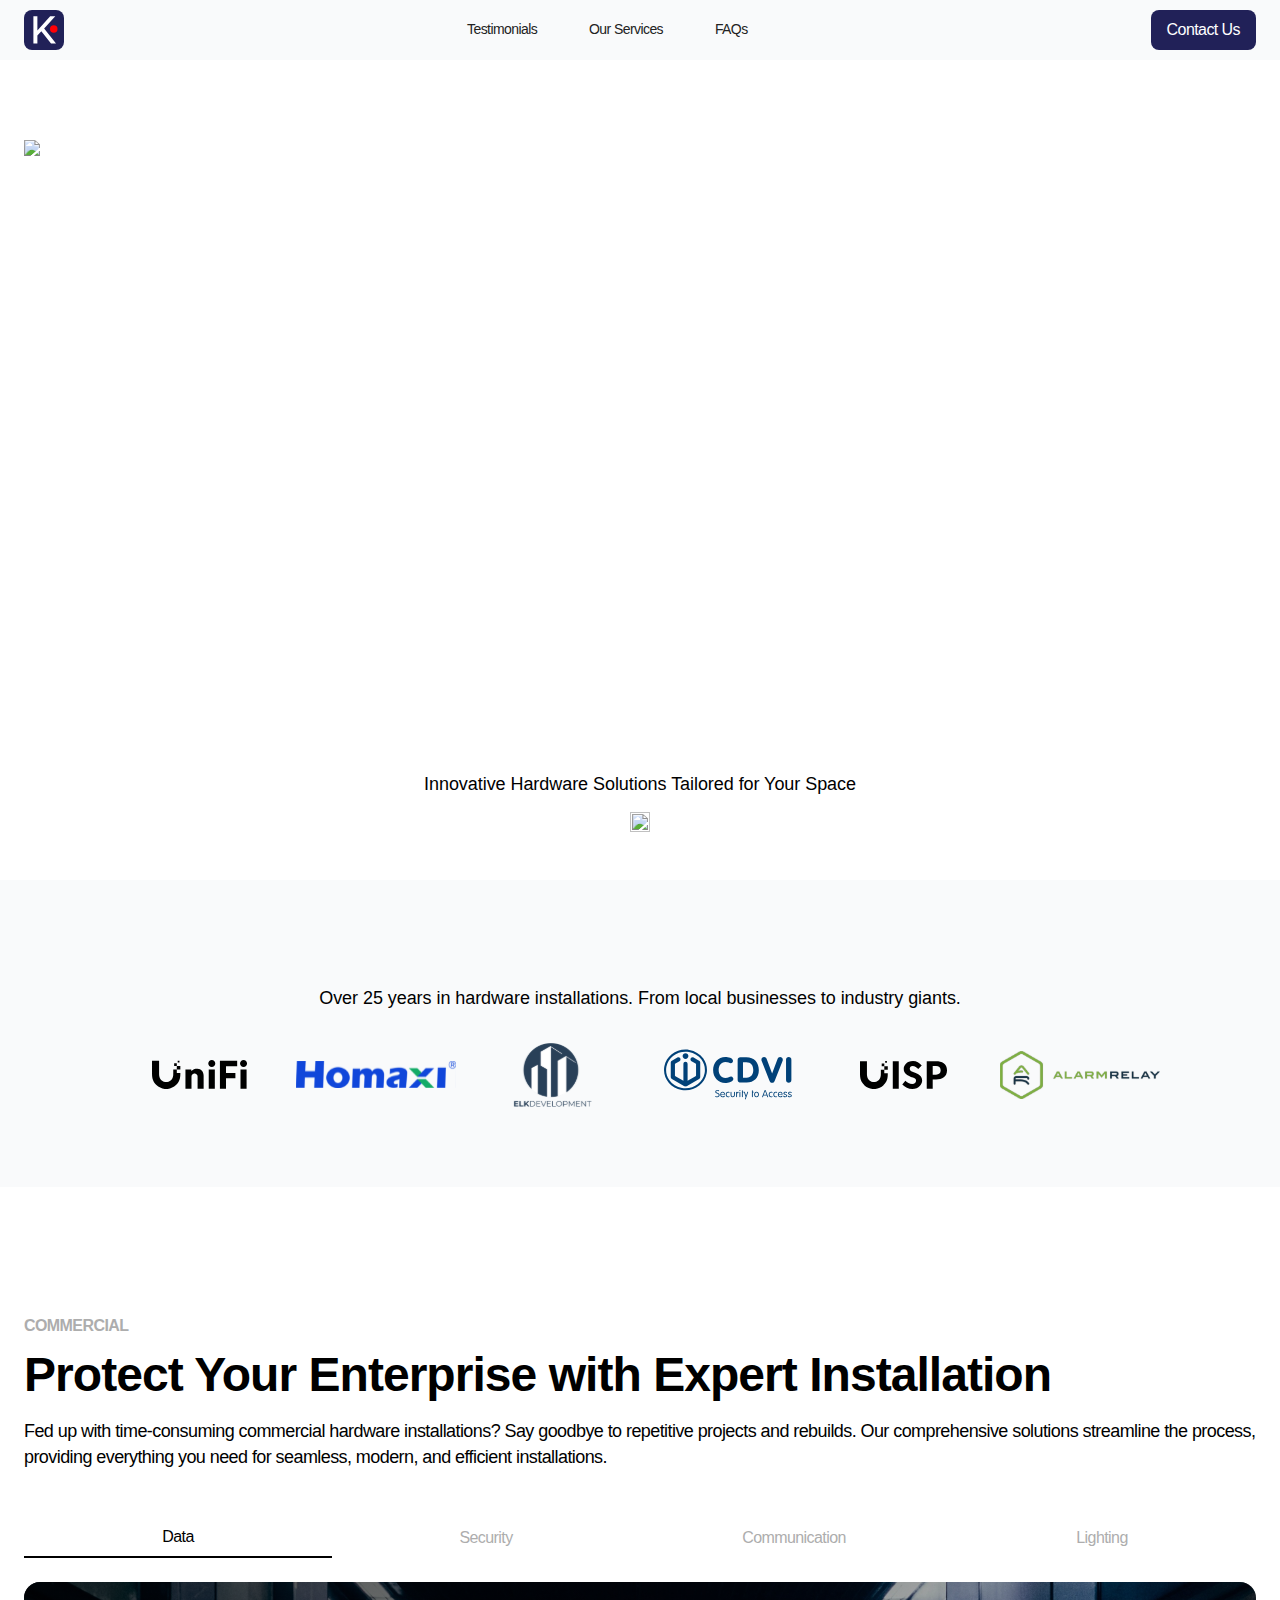
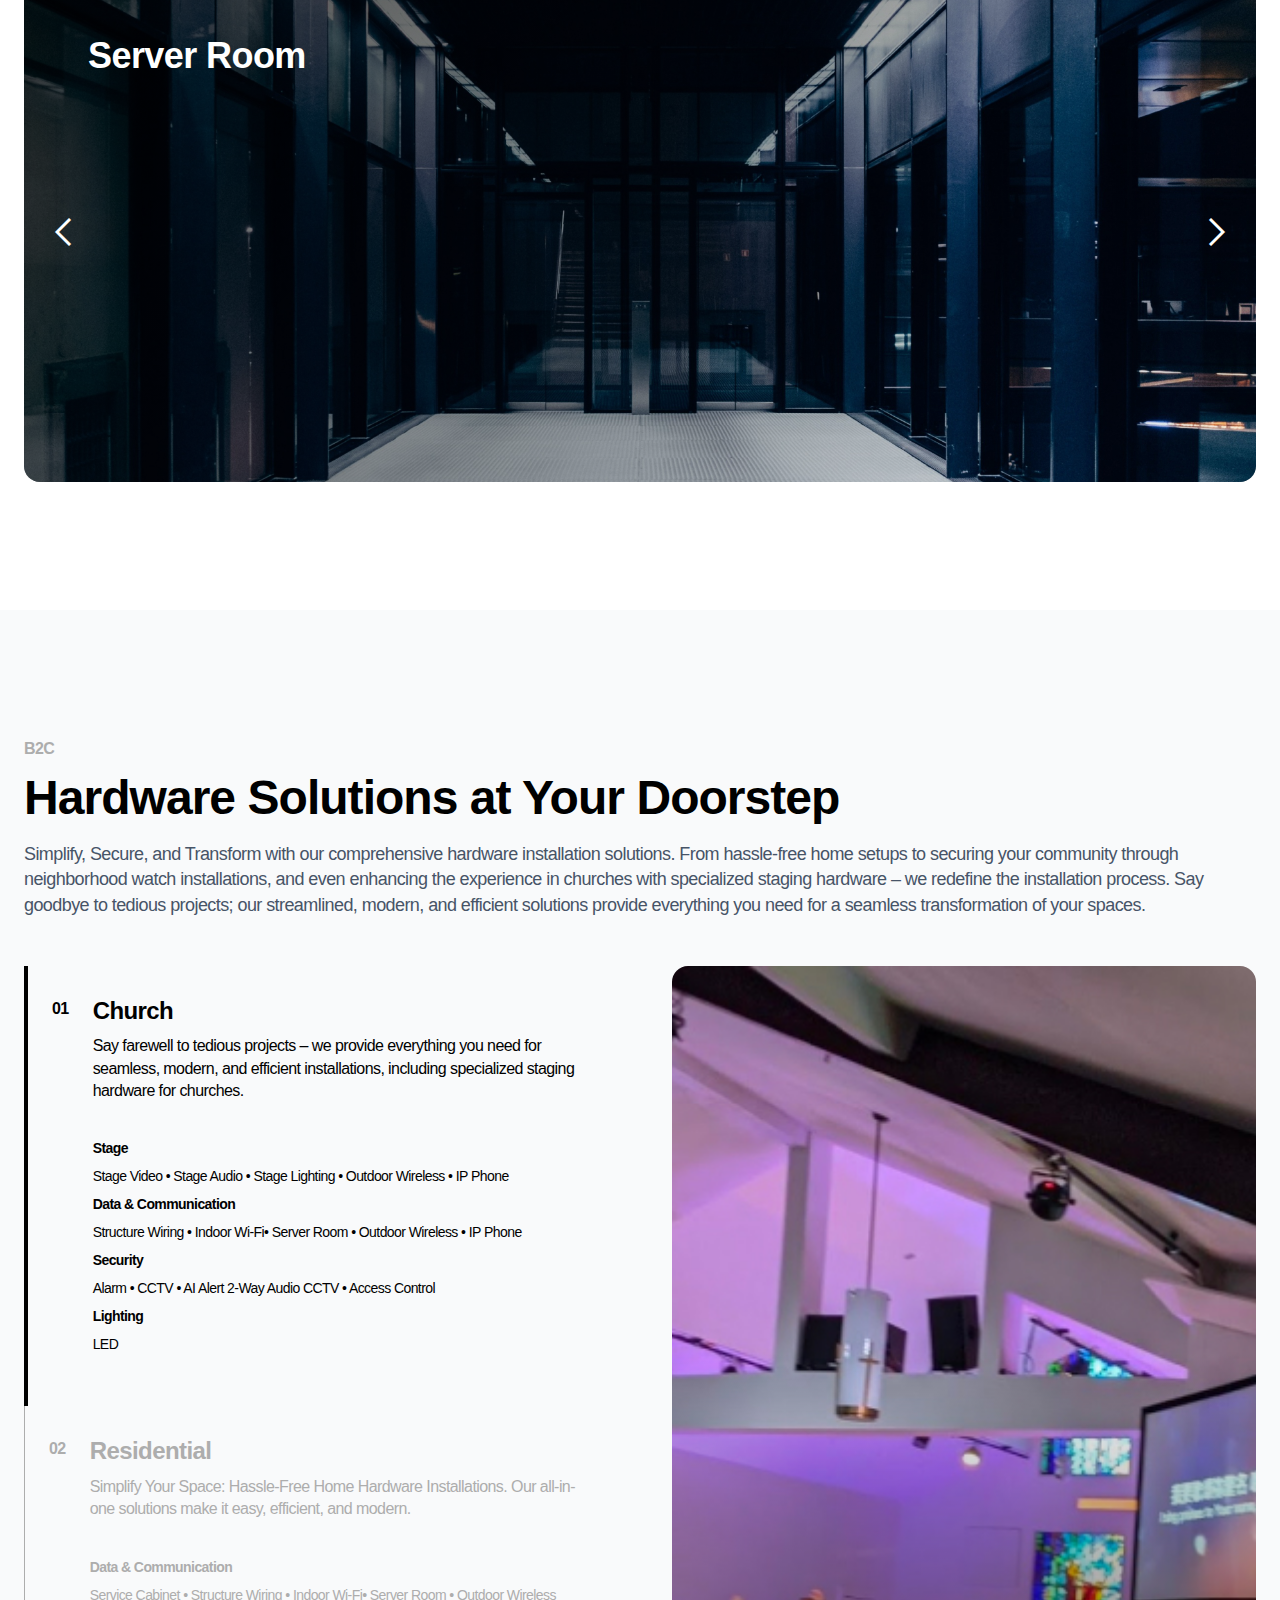
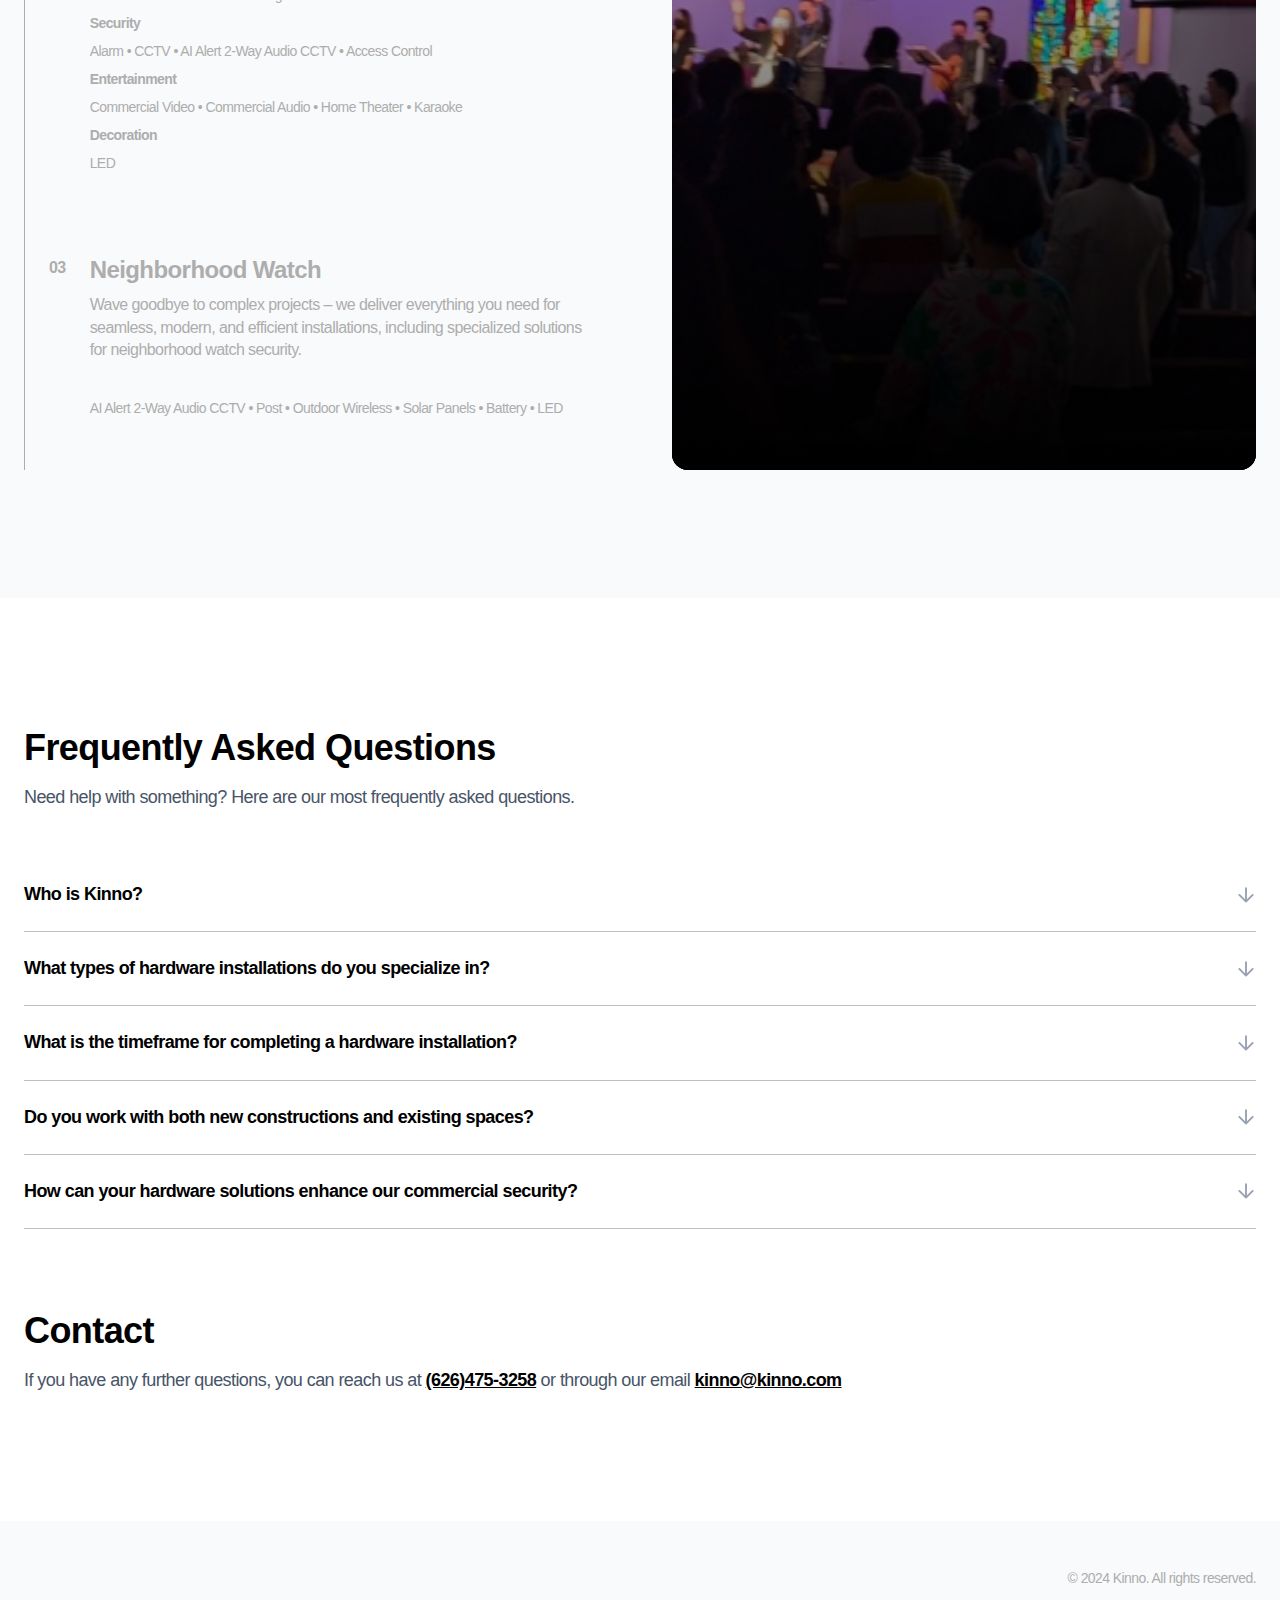
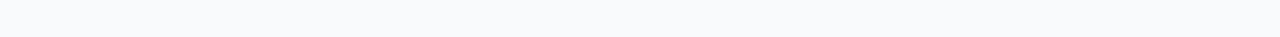
==== commit b8ffe669: "restyle" ====
--- a/index.html
+++ b/index.html
@@ -1,5 +1,5 @@
-<!DOCTYPE html>
-<!--  Last Published: Fri Mar 08 2024 03:25:59 GMT+0000 (Coordinated Universal Time)  -->
+<!DOCTYPE html><!--  This site was created in Webflow. https://www.webflow.com  -->
+<!--  Last Published: Sat Mar 09 2024 04:02:53 GMT+0000 (Coordinated Universal Time)  -->
 <html data-wf-page="65e7f9d850b1af5387794005" data-wf-site="65e7f9d850b1af5387793fff">
 <head>
   <meta charset="utf-8">
@@ -183,7 +183,7 @@
           <nav role="navigation" class="nav-menu w-nav-menu">
             <a href="#testimonials" class="navlink w-nav-link">Testimonials</a>
             <a href="#commercial" class="navlink w-nav-link">Our Services</a>
-            <a href="#contact" class="navlink w-nav-link">Contact Us</a>
+            <a href="#contact" class="navlink w-nav-link">FAQs</a>
           </nav>
           <a href="#contact" class="button w-button">Contact Us</a>
           <div class="menu-button w-nav-button">
@@ -218,13 +218,11 @@
       </div>
       <div id="testimonials" class="section_testimonials background-color-secondary">
         <div class="padding-global">
-          <div class="padding-section-large">
+          <div class="padding-section-medium">
             <div class="container-large is-centered">
-              <h2 class="text-weight-medium text-size-medium is-centered">Over 25 years in hardware installations. From local businesses to industry giants. (Companies will go in this section)</h2>
-              <div class="spacer-medium"></div>
-              <div class="grid_col-6"><img src="images/kinno-logo-text.svg" loading="lazy" alt="" class="testimonial-image"><img src="images/kinno-logo-text.svg" loading="lazy" alt="" class="testimonial-image"><img src="images/kinno-logo-text.svg" loading="lazy" alt="" class="testimonial-image"><img src="images/kinno-logo-text.svg" loading="lazy" alt="" class="testimonial-image"><img src="images/kinno-logo-text.svg" loading="lazy" alt="" class="testimonial-image"><img src="images/kinno-logo-text.svg" loading="lazy" alt="" class="testimonial-image"></div>
-              <div id="w-node-_1bfaf35b-e7ae-d89c-b7ec-09f452d7b58f-87794005" class="spacer-medium"></div>
-              <div class="grid_col-5"><img src="images/kinno-logo-text.svg" loading="lazy" alt="" class="testimonial-image"><img src="images/kinno-logo-text.svg" loading="lazy" alt="" class="testimonial-image"><img src="images/kinno-logo-text.svg" loading="lazy" alt="" class="testimonial-image"><img src="images/kinno-logo-text.svg" loading="lazy" alt="" class="testimonial-image"><img src="images/kinno-logo-text.svg" loading="lazy" alt="" class="testimonial-image"></div>
+              <h2 class="text-weight-medium text-size-medium is-centered">Over 25 years in hardware installations. From local businesses to industry giants.</h2>
+              <div class="spacer-small"></div>
+              <div class="grid_col-6"><img src="images/Frame-1.svg" loading="lazy" alt="" class="testimonial-image _01"><img src="images/image-10.svg" loading="lazy" alt="" class="testimonial-image _04"><img src="images/image-12.svg" loading="lazy" alt="" class="testimonial-image _02"><img src="images/Frame.svg" loading="lazy" alt="" class="testimonial-image _03"><img src="images/Frame-2.svg" loading="lazy" alt="" class="testimonial-image _05"><img src="images/image-11.svg" loading="lazy" alt="" class="testimonial-image _06"></div>
             </div>
           </div>
         </div>
@@ -380,6 +378,8 @@
                         <h3 class="heading-style-h4 margin-0">Church</h3>
                         <div class="spacer-xsmall"></div>
                         <div class="tab-text">Say farewell to tedious projects – we provide everything you need for seamless, modern, and efficient installations, including specialized staging hardware for churches.</div>
+                        <div class="spacer-medium"></div>
+                        <div class="details-text"><strong>Stage<br>‍</strong>Stage Video • Stage Audio • Stage Lighting • Outdoor Wireless • IP Phone<br><strong>Data &amp; Communication</strong><br>Structure Wiring • Indoor Wi-Fi• Server Room • Outdoor Wireless • IP Phone<br><strong>Security</strong><br>Alarm • CCTV • AI Alert 2-Way Audio CCTV • Access Control<br><strong>Lighting</strong><br>LED</div>
                       </div>
                     </a>
                     <a data-w-tab="Residential" class="b2c_tab w-inline-block w-tab-link">
@@ -388,6 +388,8 @@
                         <h3 class="heading-style-h4 margin-0">Residential</h3>
                         <div class="spacer-xsmall"></div>
                         <div class="tab-text">Simplify Your Space: Hassle-Free Home Hardware Installations. Our all-in-one solutions make it easy, efficient, and modern.</div>
+                        <div class="spacer-medium"></div>
+                        <div class="details-text"><strong>Data &amp; Communication</strong><br>Service Cabinet • Structure Wiring • Indoor Wi-Fi• Server Room • Outdoor Wireless<br><strong>Security</strong><br>Alarm • CCTV • AI Alert 2-Way Audio CCTV • Access Control<br><strong>Entertainment</strong><br>Commercial Video • Commercial Audio • Home Theater • Karaoke<br>‍<strong>Decoration</strong><br>LED</div>
                       </div>
                     </a>
                     <a data-w-tab="Neighborhood Watch" class="b2c_tab w-inline-block w-tab-link">
@@ -396,6 +398,8 @@
                         <h3 class="heading-style-h4 margin-0">Neighborhood Watch</h3>
                         <div class="spacer-xsmall"></div>
                         <div class="tab-text">Wave goodbye to complex projects – we deliver everything you need for seamless, modern, and efficient installations, including specialized solutions for neighborhood watch security.</div>
+                        <div class="spacer-medium"></div>
+                        <div class="details-text">AI Alert 2-Way Audio CCTV • Post • Outdoor Wireless • Solar Panels • Battery • LED</div>
                       </div>
                     </a>
                   </div>
@@ -413,26 +417,63 @@
                 </div>
               </div>
               <div class="tablist-wrapper-mobile">
-                <div class="b2c-wrapper"><img width="770" height="554" alt="" src="images/Tabpanel-1.jpg" loading="lazy" srcset="images/Tabpanel-1-p-500.jpg 500w, images/Tabpanel-1.jpg 770w" sizes="(max-width: 479px) 92vw, (max-width: 767px) 95vw, 100vw" class="b2c_tab-image cover-top">
-                  <div class="text-weight-semibold margin-custom1">01</div>
+                <div class="b2c-wrapper"><img width="Auto" height="Auto" alt="" src="images/Tabpanel-2.jpg" loading="lazy" srcset="images/Tabpanel-2-p-500.jpg 500w, images/Tabpanel-2.jpg 770w" sizes="(max-width: 479px) 92vw, (max-width: 767px) 95vw, 100vw" class="b2c_tab-image">
                   <div class="tab-container">
+                    <div class="text-weight-semibold margin-custom1">01</div>
+                    <div class="spacer-small"></div>
                     <h3 class="heading-style-h4 margin-0">Church</h3>
                     <div class="spacer-xsmall"></div>
                     <div class="tab-text">Say farewell to tedious projects – we provide everything you need for seamless, modern, and efficient installations, including specialized staging hardware for churches.</div>
+                    <div class="spacer-xlarge"></div>
+                    <div class="w-richtext">
+                      <p>‍</p>
+                      <p>Stage</p>
+                      <p class="tab-text text-color-gray">Stage Video • Stage Audio • Lighting</p>
+                      <p>‍</p>
+                      <p>Data &amp; Communication</p>
+                      <p class="tab-text text-color-gray">Structure Wiring • Indoor Wi-Fi• Server Room • Outdoor Wireless • IP Phone</p>
+                      <p>‍</p>
+                      <p>Security</p>
+                      <p class="tab-text text-color-gray">Alarm • CCTV • AI Alert 2-Way Audio CCTV • Access Control</p>
+                      <p>‍</p>
+                      <p>Decoration</p>
+                      <p class="tab-text text-color-gray">LED</p>
+                      <p>‍</p>
+                    </div>
                   </div>
                   <div class="spacer-huge"></div><img width="770" height="554" alt="" src="images/Tabpanel.jpg" loading="lazy" srcset="images/Tabpanel-p-500.jpg 500w, images/Tabpanel.jpg 770w" sizes="(max-width: 479px) 92vw, (max-width: 767px) 95vw, 100vw" class="b2c_tab-image">
-                  <div class="text-weight-semibold margin-custom1">02</div>
                   <div class="tab-container">
+                    <div class="text-weight-semibold margin-custom1">02</div>
+                    <div class="spacer-small"></div>
                     <h3 class="heading-style-h4 margin-0">Residential</h3>
                     <div class="spacer-xsmall"></div>
                     <div class="tab-text">Simplify Your Space: Hassle-Free Home Hardware Installations. Our all-in-one solutions make it easy, efficient, and modern.</div>
-                  </div>
-                  <div class="spacer-huge"></div><img width="Auto" height="Auto" alt="" src="images/Tabpanel-2.jpg" loading="lazy" srcset="images/Tabpanel-2-p-500.jpg 500w, images/Tabpanel-2.jpg 770w" sizes="(max-width: 479px) 92vw, (max-width: 767px) 95vw, 100vw" class="b2c_tab-image">
-                  <div class="text-weight-semibold margin-custom1">03</div>
+                    <div class="spacer-xlarge"></div>
+                    <div class="w-richtext">
+                      <p>‍</p>
+                      <p>Data &amp; Communication</p>
+                      <p class="tab-text text-color-gray">Service Cabinet • Structure Wiring • Indoor Wi-Fi • Outdoor Wireless</p>
+                      <p>‍</p>
+                      <p>Security</p>
+                      <p class="tab-text text-color-gray">Alarm • CCTV • AI Alert 2-Way Audio CCTV • Access Control</p>
+                      <p>‍</p>
+                      <p>Entertainment</p>
+                      <p class="tab-text text-color-gray">Commercial Video • Commercial Audio • Home Theater • Karaoke</p>
+                      <p>‍</p>
+                      <p>Decoration</p>
+                      <p class="tab-text text-color-gray">LED</p>
+                      <p>‍</p>
+                    </div>
+                  </div>
+                  <div class="spacer-huge"></div><img width="770" height="554" alt="" src="images/Tabpanel-1.jpg" loading="lazy" srcset="images/Tabpanel-1-p-500.jpg 500w, images/Tabpanel-1.jpg 770w" sizes="(max-width: 479px) 92vw, (max-width: 767px) 95vw, 100vw" class="b2c_tab-image cover-top">
                   <div class="tab-container">
+                    <div class="text-weight-semibold margin-custom1">03</div>
+                    <div class="spacer-small"></div>
                     <h3 class="heading-style-h4 margin-0">Neighborhood Watch</h3>
                     <div class="spacer-xsmall"></div>
                     <div class="tab-text">Wave goodbye to complex projects – we deliver everything you need for seamless, modern, and efficient installations, including specialized solutions for neighborhood watch security.</div>
+                    <div class="spacer-medium"></div>
+                    <div class="tab-text text-color-gray">AI Alert 2-Way Audio CCTV • Post • Outdoor Wireless • Solar Panels • Battery • LED</div>
                   </div>
                 </div>
               </div>
@@ -444,7 +485,7 @@
         <div class="padding-global">
           <div class="padding-section-large">
             <div class="container-large">
-              <div class="grid_col-2">
+              <div>
                 <div class="frame-28">
                   <div class="faq_heading">
                     <h2 class="heading-style-h3 margin-0">Frequently Asked Questions</h2>
@@ -555,15 +596,12 @@
                     </div>
                   </div>
                 </div>
-                <div class="contact-wrapper">
-                  <div class="contact-form">
-                    <div class="faq_heading">
-                      <h2 class="heading-style-h3 margin-0">Contact</h2>
-                      <div class="spacer-small"></div>
-                      <div class="text-size-medium text-color-gray">If you have any further questions, you can reach us at <a href="#" class="contact-link">(626)475-3258</a> or through our email <a href="mailto:kinno@kinno.com" class="contact-link">kinno@kinno.com</a></div>
-                    </div>
-                    <div class="spacer-large"></div>
-                  </div>
+              </div>
+              <div class="spacer-xxlarge"></div>
+              <div class="faq_heading">
+                <h2 class="heading-style-h3 margin-0">Contact</h2>
+                <div class="spacer-small"></div>
+                <div class="text-size-medium text-color-gray">If you have any further questions, you can reach us at <a href="#" class="contact-link">(626)475-3258</a> or through our email <a href="mailto:kinno@kinno.com" class="contact-link">kinno@kinno.com</a>
                 </div>
               </div>
             </div>
--- a/css/kinno.webflow.css
+++ b/css/kinno.webflow.css
@@ -1655,6 +1655,8 @@
   grid-template-rows: auto;
   grid-template-columns: 1fr 1fr 1fr 1fr 1fr 1fr;
   grid-auto-columns: 1fr;
+  align-items: center;
+  justify-items: center;
   display: grid;
 }
 
@@ -2049,6 +2051,7 @@
   align-items: flex-start;
   text-decoration: none;
   display: flex;
+  position: relative;
 }
 
 .frame-30 {
@@ -2913,6 +2916,30 @@
   min-width: 4rem;
 }
 
+.testimonial-image._02 {
+  max-width: 5rem;
+}
+
+.testimonial-image._03 {
+  max-width: 8rem;
+}
+
+.testimonial-image._01 {
+  max-width: 6rem;
+}
+
+.testimonial-image._04 {
+  max-width: 10rem;
+}
+
+.testimonial-image._05 {
+  max-width: 5.5rem;
+}
+
+.testimonial-image._06 {
+  max-width: 10rem;
+}
+
 .error-message {
   border-radius: .5rem;
   padding: .75rem 1.5rem;
@@ -2921,6 +2948,11 @@
 .success-message {
   background-color: var(--background--secondary);
   border-radius: .5rem;
+}
+
+.details-text {
+  font-size: .875rem;
+  line-height: 2;
 }
 
 @media screen and (max-width: 991px) {
@@ -3229,6 +3261,10 @@
   h2 {
     font-size: 1.5rem;
     line-height: 1.2;
+  }
+
+  p {
+    font-weight: 500;
   }
 
   .margin-xhuge {
@@ -3538,7 +3574,7 @@
 }
 
 @media screen and (max-width: 479px) {
-  .heading-style-h4.margin-0 {
+  p, .heading-style-h4.margin-0 {
     text-align: center;
   }
 
@@ -3578,7 +3614,7 @@
     margin-bottom: 0;
   }
 
-  .heading-style-h2 {
+  .text-weight-semibold.margin-custom1, .heading-style-h2 {
     text-align: center;
   }
 
@@ -3672,7 +3708,17 @@
     font-size: 2rem;
   }
 
-  .grid_col-6, .grid_col-5 {
+  .grid_col-6 {
+    width: 80%;
+    grid-column-gap: 2rem;
+    grid-row-gap: 2rem;
+    grid-template-rows: auto auto auto;
+    grid-template-columns: 1fr 1fr;
+    align-items: center;
+    justify-items: start;
+  }
+
+  .grid_col-5 {
     grid-template-columns: 1fr 1fr 1fr;
   }
 
@@ -3730,8 +3776,20 @@
     border-radius: .5rem;
   }
 
+  .tab-container {
+    background-color: var(--background--primary);
+    border-radius: .5rem;
+    padding: 1rem;
+  }
+
   .tab-text {
     text-align: center;
+  }
+
+  .tab-text.is-large {
+    margin-bottom: 1rem;
+    font-size: 1rem;
+    font-weight: 600;
   }
 
   .btc_tab-menu {
@@ -3773,6 +3831,10 @@
     align-items: center;
     display: flex;
   }
+
+  .testimonial-image._02 {
+    max-width: 3rem;
+  }
 }
 
 #w-node-_4006320e-c796-a272-cd78-ceeae4070cce-bc02b008, #w-node-_4006320e-c796-a272-cd78-ceeae4070cd3-bc02b008, #w-node-_4006320e-c796-a272-cd78-ceeae4070cd8-bc02b008, #w-node-_4006320e-c796-a272-cd78-ceeae4070cdd-bc02b008, #w-node-_4006320e-c796-a272-cd78-ceeae4070ce3-bc02b008, #w-node-_4006320e-c796-a272-cd78-ceeae4070ce9-bc02b008, #w-node-_4006320e-c796-a272-cd78-ceeae4070cef-bc02b008 {
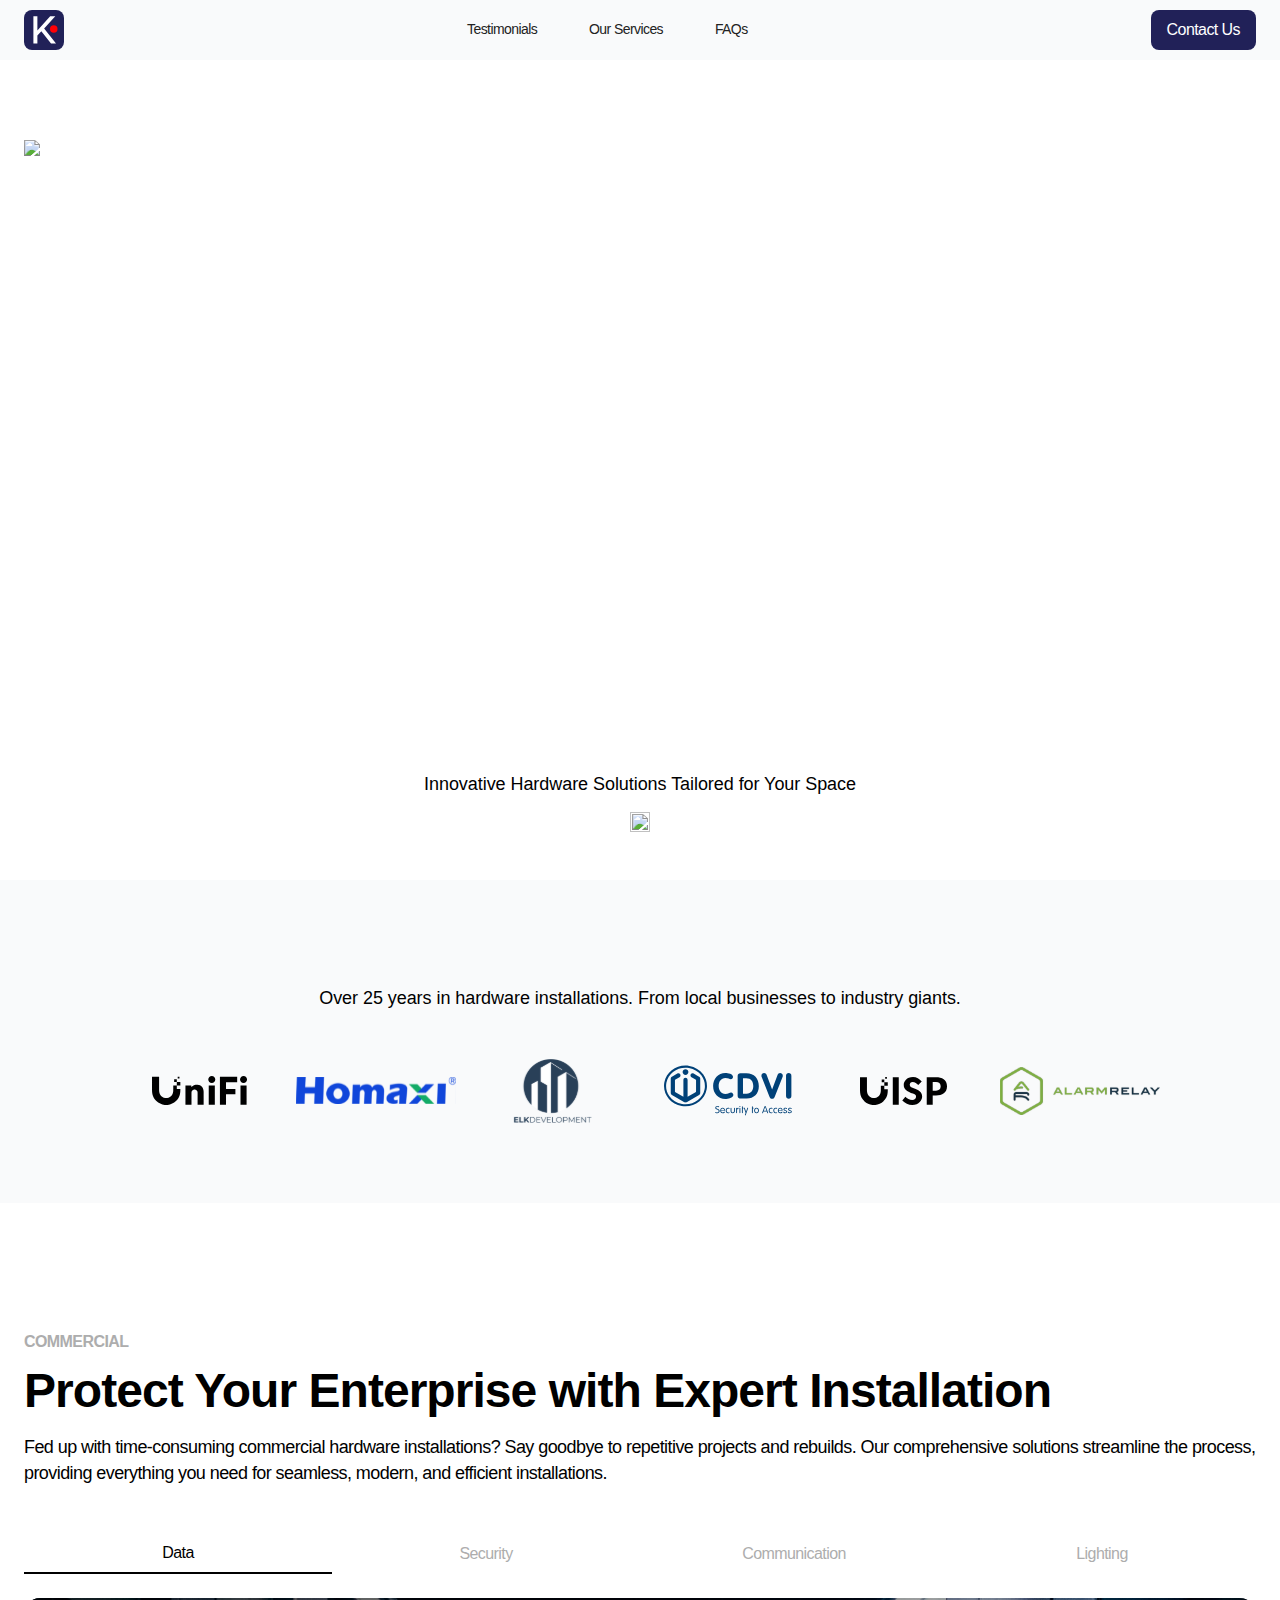
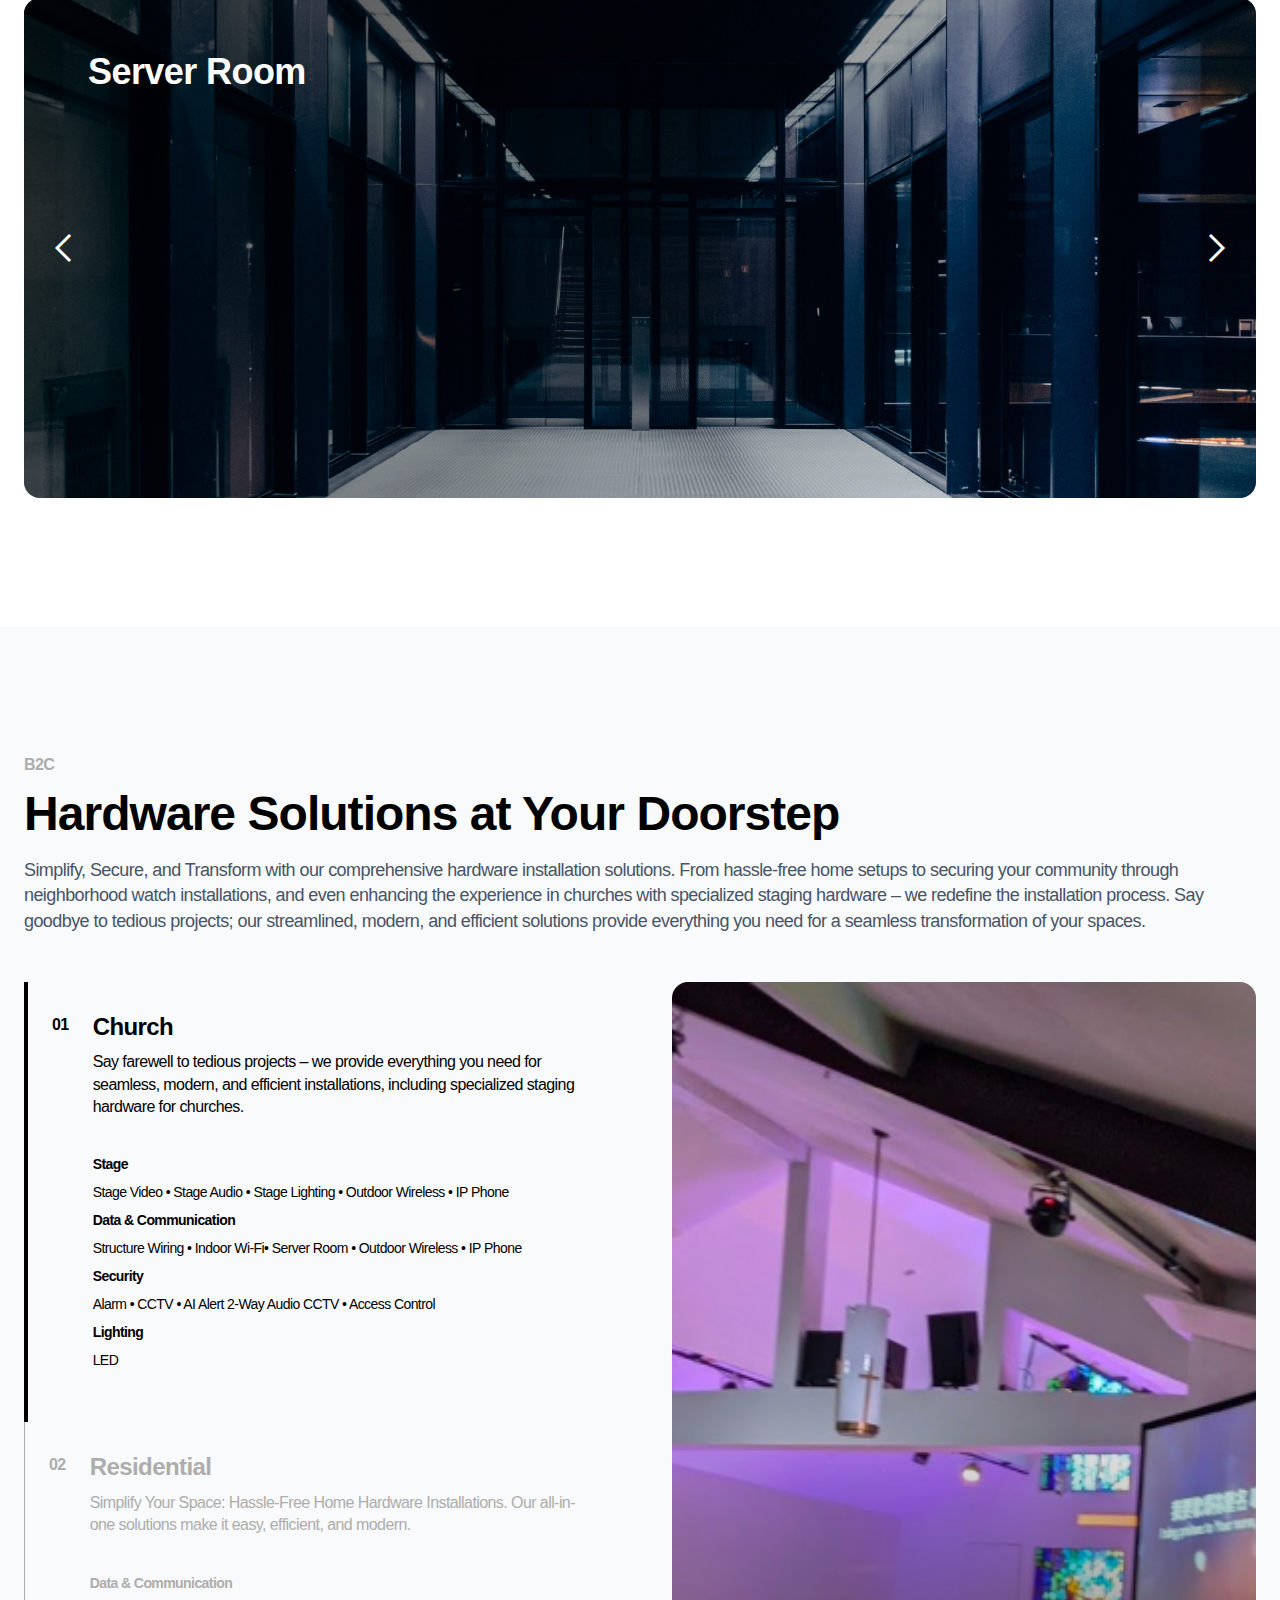
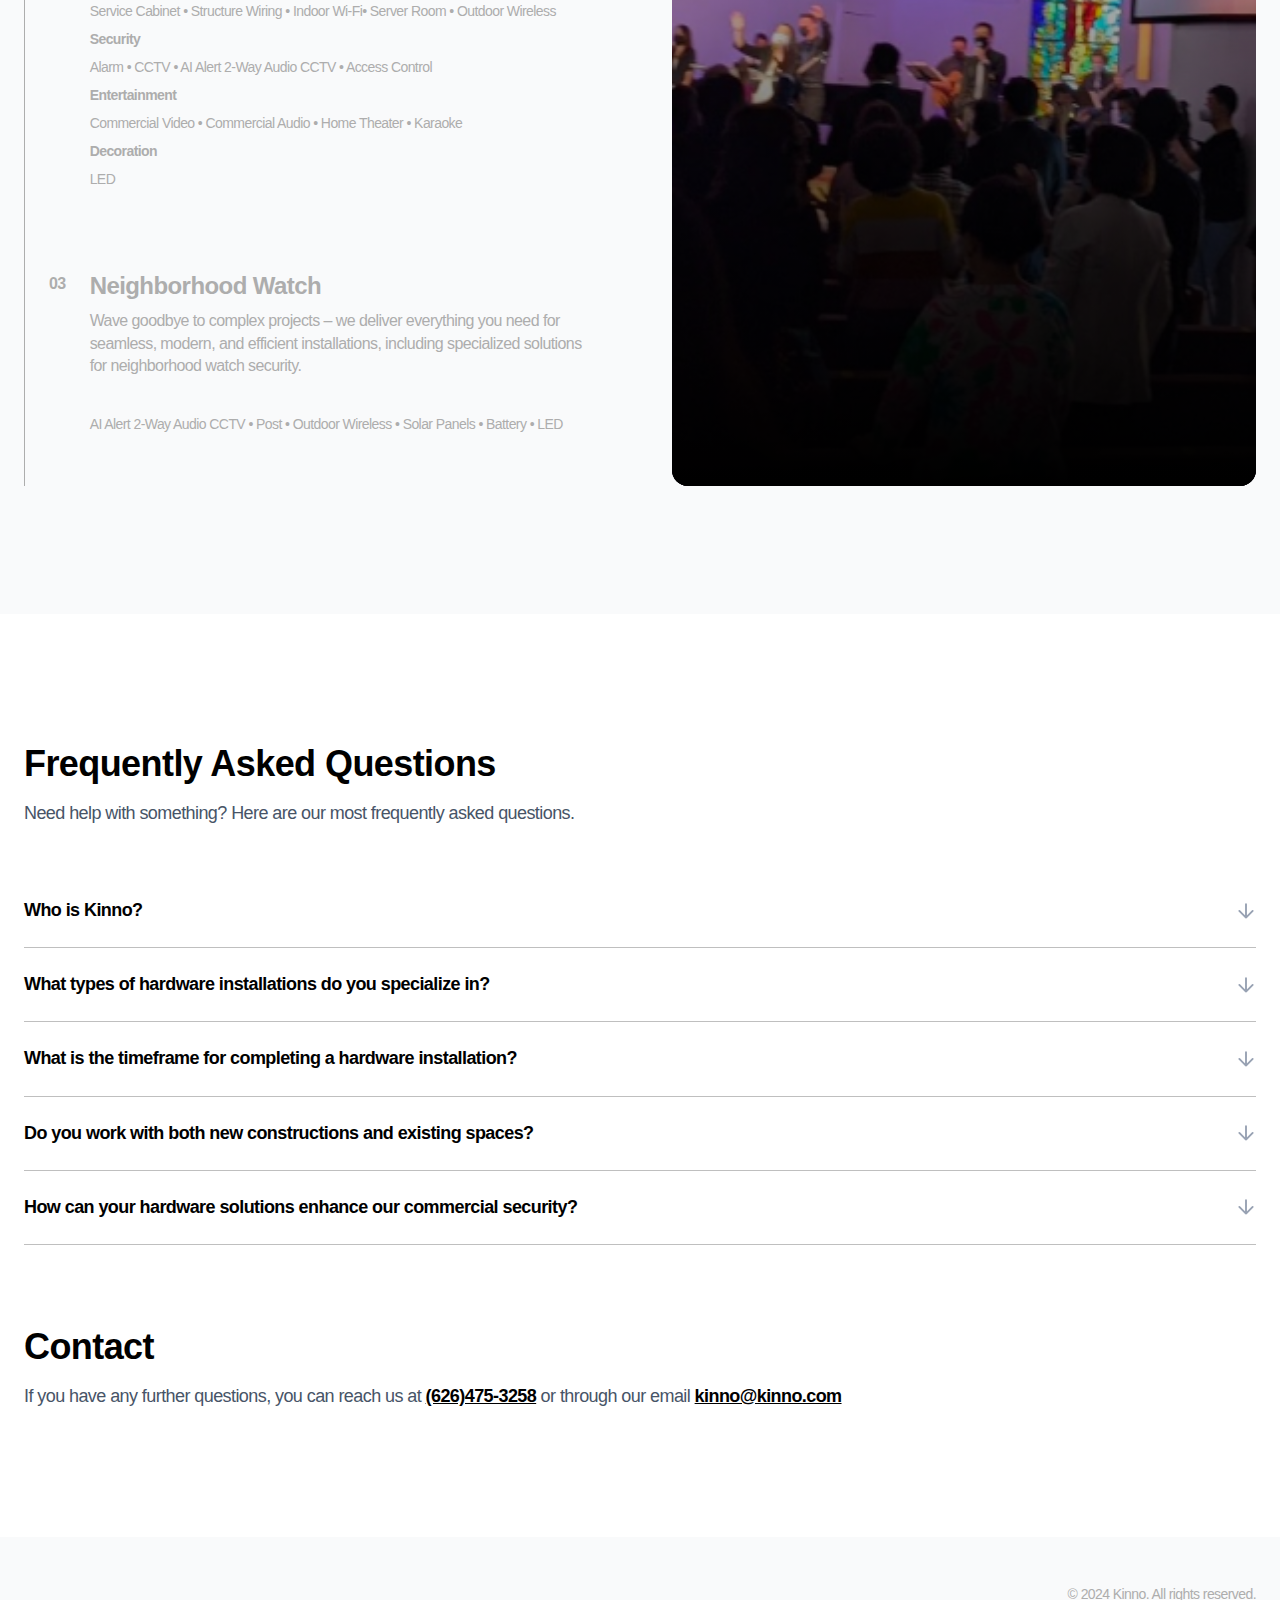
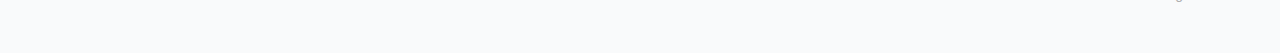
==== commit 78031f18: "took form out" ====
--- a/index.html
+++ b/index.html
@@ -1,5 +1,5 @@
-<!DOCTYPE html><!--  This site was created in Webflow. https://www.webflow.com  -->
-<!--  Last Published: Sat Mar 09 2024 04:02:53 GMT+0000 (Coordinated Universal Time)  -->
+<!DOCTYPE html><!--  This site was created by the Brew.LA team  -->
+<!--  Last Published: Sat Mar 09 2024 15:51:39 GMT+0000 (Coordinated Universal Time)  -->
 <html data-wf-page="65e7f9d850b1af5387794005" data-wf-site="65e7f9d850b1af5387793fff">
 <head>
   <meta charset="utf-8">
@@ -221,7 +221,7 @@
           <div class="padding-section-medium">
             <div class="container-large is-centered">
               <h2 class="text-weight-medium text-size-medium is-centered">Over 25 years in hardware installations. From local businesses to industry giants.</h2>
-              <div class="spacer-small"></div>
+              <div class="spacer-medium"></div>
               <div class="grid_col-6"><img src="images/Frame-1.svg" loading="lazy" alt="" class="testimonial-image _01"><img src="images/image-10.svg" loading="lazy" alt="" class="testimonial-image _04"><img src="images/image-12.svg" loading="lazy" alt="" class="testimonial-image _02"><img src="images/Frame.svg" loading="lazy" alt="" class="testimonial-image _03"><img src="images/Frame-2.svg" loading="lazy" alt="" class="testimonial-image _05"><img src="images/image-11.svg" loading="lazy" alt="" class="testimonial-image _06"></div>
             </div>
           </div>
@@ -404,7 +404,7 @@
                     </a>
                   </div>
                   <div class="tabs-content w-tab-content">
-                    <div data-w-tab="Church" class="kinno_tab-pane-b2c w-tab-pane w--tab-active"><img width="Auto" height="Auto" alt="" src="images/Tabpanel-2.jpg" loading="lazy" srcset="images/Tabpanel-2-p-500.jpg 500w, images/Tabpanel-2.jpg 770w" sizes="(max-width: 767px) 100vw, (max-width: 991px) 95vw, 44vw" class="b2c_tab-image">
+                    <div data-w-tab="Church" class="kinno_tab-pane-b2c w-tab-pane w--tab-active"><img width="Auto" height="Auto" alt="" src="images/Tabpanel-2.jpg" loading="lazy" srcset="images/Tabpanel-2-p-500.jpg 500w, images/Tabpanel-2.jpg 770w" sizes="(max-width: 767px) 100vw, (max-width: 991px) 95vw, 100vw" class="b2c_tab-image">
                       <div class="linear-overlay"></div>
                     </div>
                     <div data-w-tab="Residential" class="kinno_tab-pane-b2c w-tab-pane"><img width="770" height="554" alt="" src="images/Tabpanel.jpg" loading="lazy" srcset="images/Tabpanel-p-500.jpg 500w, images/Tabpanel.jpg 770w" sizes="(max-width: 767px) 100vw, (max-width: 991px) 95vw, 44vw" class="b2c_tab-image">
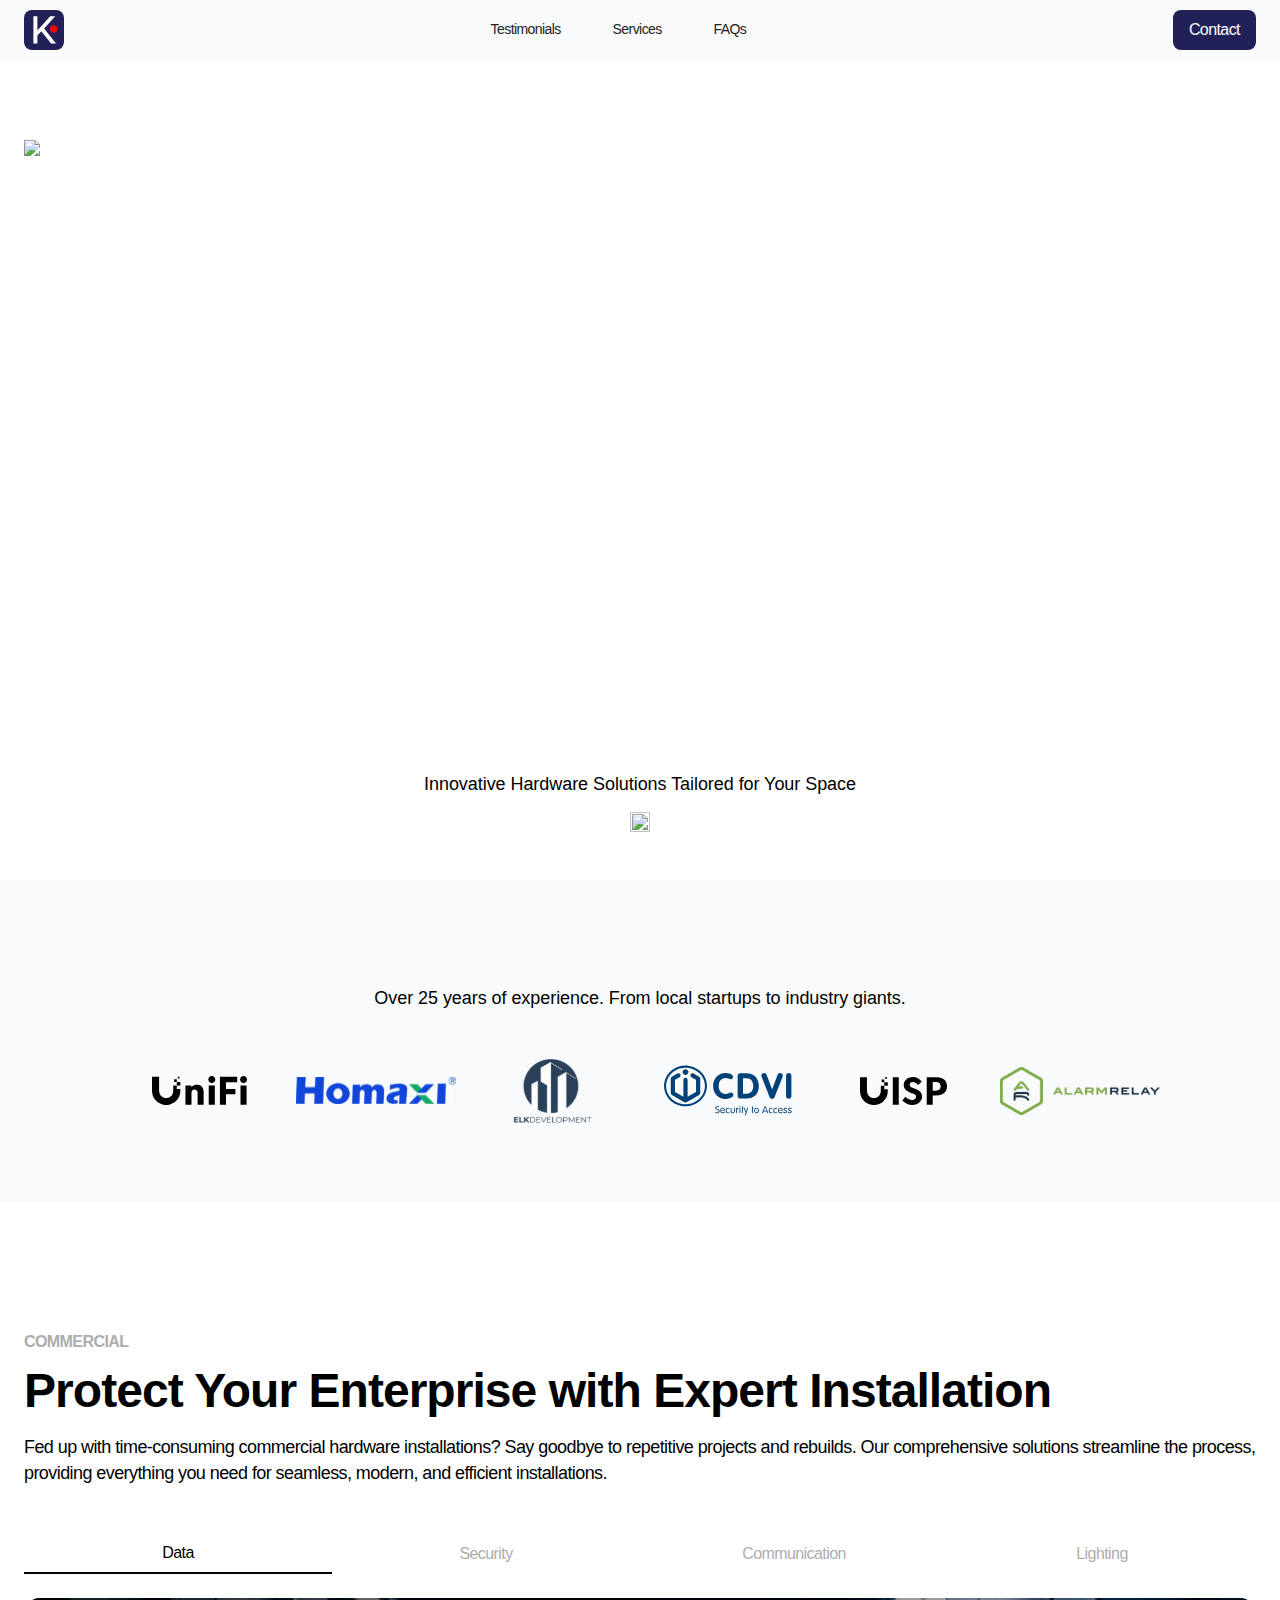
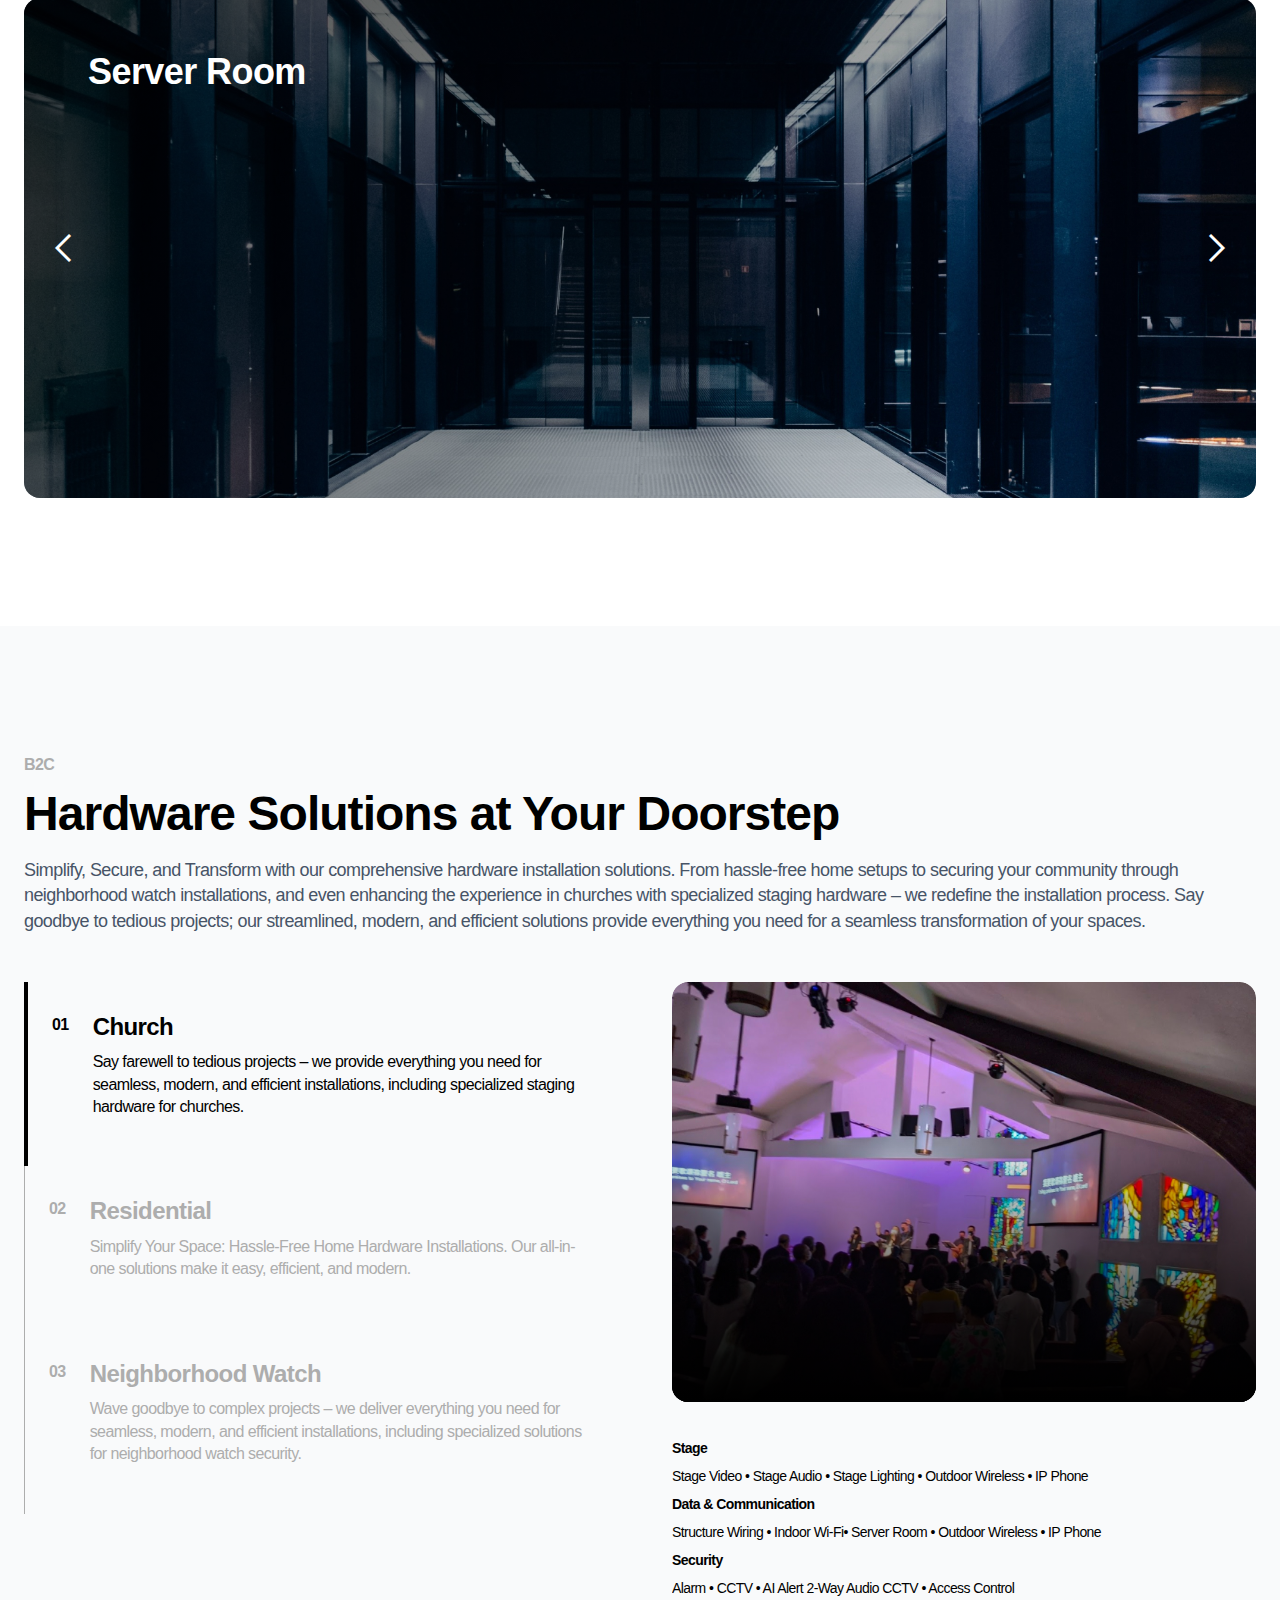
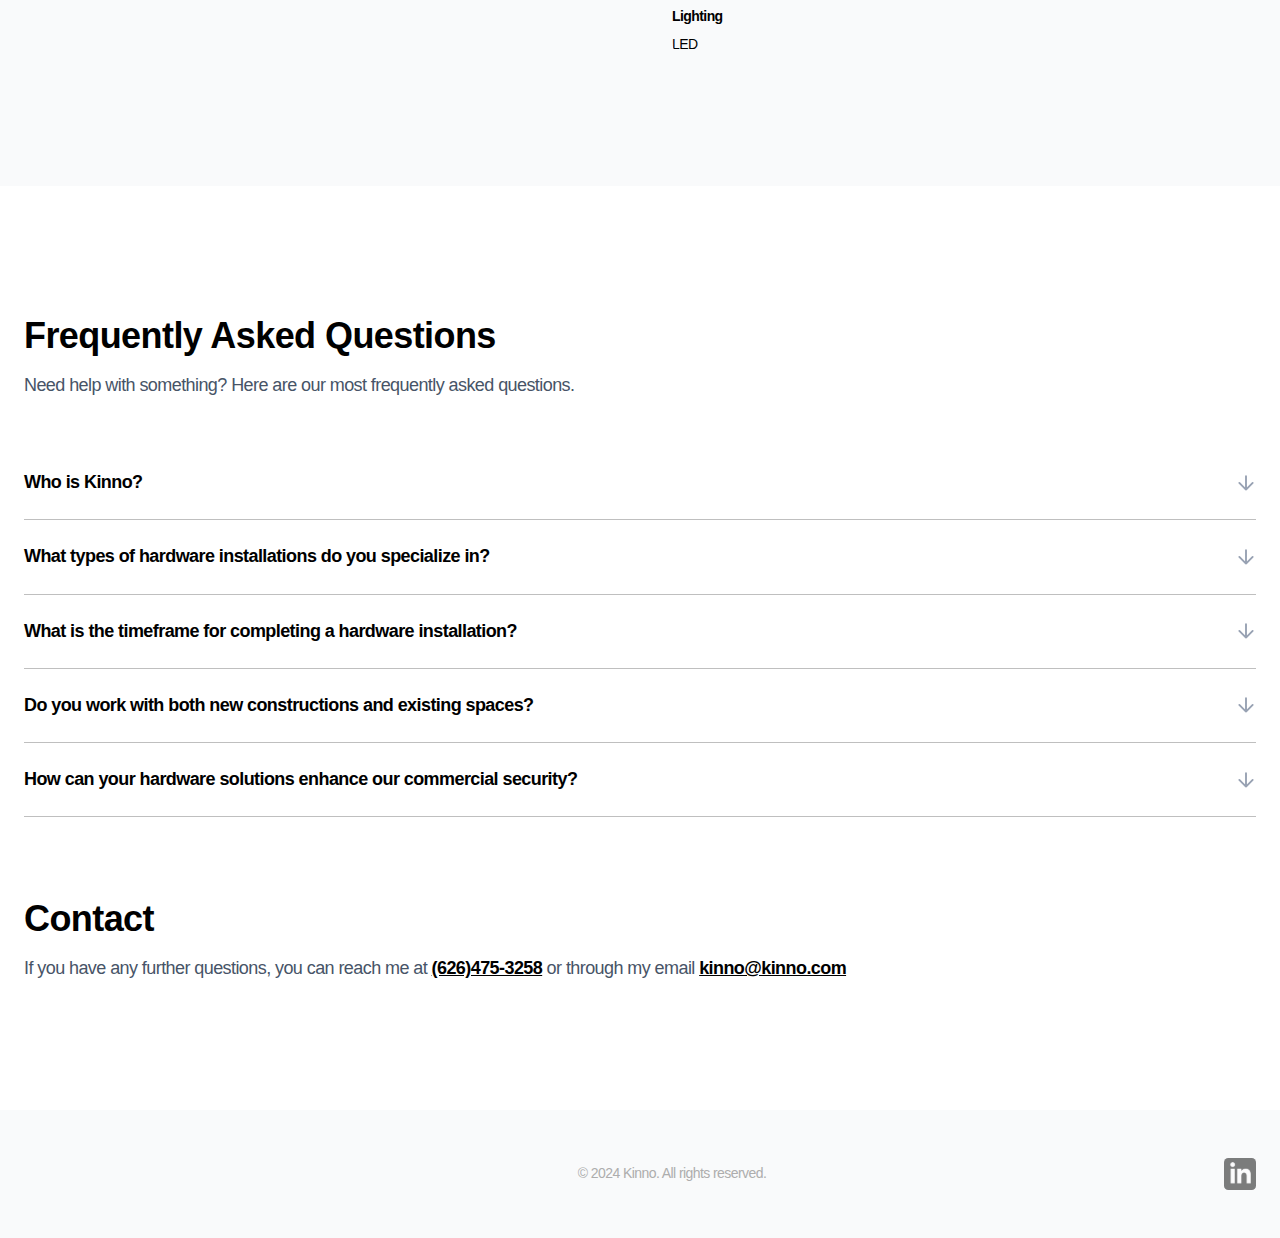
==== commit 641ac7af: "added metadata" ====
--- a/index.html
+++ b/index.html
@@ -1,9 +1,18 @@
-<!DOCTYPE html><!--  This site was created by the Brew.LA team  -->
-<!--  Last Published: Sat Mar 09 2024 15:51:39 GMT+0000 (Coordinated Universal Time)  -->
+<!DOCTYPE html><!--  This site was created by the Brew.LA team. https://www.brewla.design  -->
+<!--  Last Published: Sun Mar 10 2024 02:56:11 GMT+0000 (Coordinated Universal Time)  -->
 <html data-wf-page="65e7f9d850b1af5387794005" data-wf-site="65e7f9d850b1af5387793fff">
 <head>
   <meta charset="utf-8">
-  <title>Kinno</title>
+  <title>Kinno - Low Voltage Contractor</title>
+  <meta content="Leveraging 25+ years of experience in concept, design, installation, and maintenance of hardware systems." name="description">
+  <meta content="Kinno - Low Voltage Contractor" property="og:title">
+  <meta content="Leveraging 25+ years of experience in concept, design, installation, and maintenance of hardware systems." property="og:description">
+  <meta content="https://uploads-ssl.webflow.com/65e7f9d850b1af5387793fff/65ed1f293dfd703ae9990672_kinno-open-graph.jpg" property="og:image">
+  <meta content="Kinno - Low Voltage Contractor" property="twitter:title">
+  <meta content="Leveraging 25+ years of experience in concept, design, installation, and maintenance of hardware systems." property="twitter:description">
+  <meta content="https://uploads-ssl.webflow.com/65e7f9d850b1af5387793fff/65ed1f293dfd703ae9990672_kinno-open-graph.jpg" property="twitter:image">
+  <meta property="og:type" content="website">
+  <meta content="summary_large_image" name="twitter:card">
   <meta content="width=device-width, initial-scale=1" name="viewport">
   <meta content="Webflow" name="generator">
   <link href="css/normalize.css" rel="stylesheet" type="text/css">
@@ -182,10 +191,10 @@
           <a href="#hero" class="icon-1x1-large w-nav-brand"><img src="images/kinno-logo.svg" loading="lazy" alt="" class="kinno-logo-brand"></a>
           <nav role="navigation" class="nav-menu w-nav-menu">
             <a href="#testimonials" class="navlink w-nav-link">Testimonials</a>
-            <a href="#commercial" class="navlink w-nav-link">Our Services</a>
+            <a href="#commercial" class="navlink w-nav-link">Services</a>
             <a href="#contact" class="navlink w-nav-link">FAQs</a>
           </nav>
-          <a href="#contact" class="button w-button">Contact Us</a>
+          <a href="#contact" class="button w-button">Contact</a>
           <div class="menu-button w-nav-button">
             <div class="icon-3 w-icon-nav-menu"></div>
           </div>
@@ -220,7 +229,7 @@
         <div class="padding-global">
           <div class="padding-section-medium">
             <div class="container-large is-centered">
-              <h2 class="text-weight-medium text-size-medium is-centered">Over 25 years in hardware installations. From local businesses to industry giants.</h2>
+              <h2 class="text-weight-medium text-size-medium is-centered">Over 25 years of experience. From local startups to industry giants.</h2>
               <div class="spacer-medium"></div>
               <div class="grid_col-6"><img src="images/Frame-1.svg" loading="lazy" alt="" class="testimonial-image _01"><img src="images/image-10.svg" loading="lazy" alt="" class="testimonial-image _04"><img src="images/image-12.svg" loading="lazy" alt="" class="testimonial-image _02"><img src="images/Frame.svg" loading="lazy" alt="" class="testimonial-image _03"><img src="images/Frame-2.svg" loading="lazy" alt="" class="testimonial-image _05"><img src="images/image-11.svg" loading="lazy" alt="" class="testimonial-image _06"></div>
             </div>
@@ -378,8 +387,6 @@
                         <h3 class="heading-style-h4 margin-0">Church</h3>
                         <div class="spacer-xsmall"></div>
                         <div class="tab-text">Say farewell to tedious projects – we provide everything you need for seamless, modern, and efficient installations, including specialized staging hardware for churches.</div>
-                        <div class="spacer-medium"></div>
-                        <div class="details-text"><strong>Stage<br>‍</strong>Stage Video • Stage Audio • Stage Lighting • Outdoor Wireless • IP Phone<br><strong>Data &amp; Communication</strong><br>Structure Wiring • Indoor Wi-Fi• Server Room • Outdoor Wireless • IP Phone<br><strong>Security</strong><br>Alarm • CCTV • AI Alert 2-Way Audio CCTV • Access Control<br><strong>Lighting</strong><br>LED</div>
                       </div>
                     </a>
                     <a data-w-tab="Residential" class="b2c_tab w-inline-block w-tab-link">
@@ -388,8 +395,6 @@
                         <h3 class="heading-style-h4 margin-0">Residential</h3>
                         <div class="spacer-xsmall"></div>
                         <div class="tab-text">Simplify Your Space: Hassle-Free Home Hardware Installations. Our all-in-one solutions make it easy, efficient, and modern.</div>
-                        <div class="spacer-medium"></div>
-                        <div class="details-text"><strong>Data &amp; Communication</strong><br>Service Cabinet • Structure Wiring • Indoor Wi-Fi• Server Room • Outdoor Wireless<br><strong>Security</strong><br>Alarm • CCTV • AI Alert 2-Way Audio CCTV • Access Control<br><strong>Entertainment</strong><br>Commercial Video • Commercial Audio • Home Theater • Karaoke<br>‍<strong>Decoration</strong><br>LED</div>
                       </div>
                     </a>
                     <a data-w-tab="Neighborhood Watch" class="b2c_tab w-inline-block w-tab-link">
@@ -398,20 +403,30 @@
                         <h3 class="heading-style-h4 margin-0">Neighborhood Watch</h3>
                         <div class="spacer-xsmall"></div>
                         <div class="tab-text">Wave goodbye to complex projects – we deliver everything you need for seamless, modern, and efficient installations, including specialized solutions for neighborhood watch security.</div>
-                        <div class="spacer-medium"></div>
-                        <div class="details-text">AI Alert 2-Way Audio CCTV • Post • Outdoor Wireless • Solar Panels • Battery • LED</div>
                       </div>
                     </a>
                   </div>
                   <div class="tabs-content w-tab-content">
-                    <div data-w-tab="Church" class="kinno_tab-pane-b2c w-tab-pane w--tab-active"><img width="Auto" height="Auto" alt="" src="images/Tabpanel-2.jpg" loading="lazy" srcset="images/Tabpanel-2-p-500.jpg 500w, images/Tabpanel-2.jpg 770w" sizes="(max-width: 767px) 100vw, (max-width: 991px) 95vw, 100vw" class="b2c_tab-image">
-                      <div class="linear-overlay"></div>
-                    </div>
-                    <div data-w-tab="Residential" class="kinno_tab-pane-b2c w-tab-pane"><img width="770" height="554" alt="" src="images/Tabpanel.jpg" loading="lazy" srcset="images/Tabpanel-p-500.jpg 500w, images/Tabpanel.jpg 770w" sizes="(max-width: 767px) 100vw, (max-width: 991px) 95vw, 44vw" class="b2c_tab-image">
-                      <div class="linear-overlay"></div>
-                    </div>
-                    <div data-w-tab="Neighborhood Watch" class="kinno_tab-pane-b2c w-tab-pane"><img width="770" height="554" alt="" src="images/Tabpanel-1.jpg" loading="lazy" srcset="images/Tabpanel-1-p-500.jpg 500w, images/Tabpanel-1.jpg 770w" sizes="(max-width: 767px) 100vw, (max-width: 991px) 95vw, 44vw" class="b2c_tab-image cover-top">
-                      <div class="linear-overlay"></div>
+                    <div data-w-tab="Church" class="kinno_tab-pane-b2c w-tab-pane w--tab-active">
+                      <div class="image-wrapper-tab">
+                        <div class="linear-overlay"></div><img width="Auto" height="Auto" alt="" src="images/Tabpanel-2.jpg" loading="lazy" srcset="images/Tabpanel-2-p-500.jpg 500w, images/Tabpanel-2.jpg 770w" sizes="(max-width: 767px) 100vw, (max-width: 991px) 95vw, 44vw" class="b2c_tab-image">
+                      </div>
+                      <div class="spacer-medium"></div>
+                      <div class="details-text"><strong>Stage<br>‍</strong>Stage Video • Stage Audio • Stage Lighting • Outdoor Wireless • IP Phone<br><strong>Data &amp; Communication</strong><br>Structure Wiring • Indoor Wi-Fi• Server Room • Outdoor Wireless • IP Phone<br><strong>Security</strong><br>Alarm • CCTV • AI Alert 2-Way Audio CCTV • Access Control<br><strong>Lighting</strong><br>LED</div>
+                    </div>
+                    <div data-w-tab="Residential" class="kinno_tab-pane-b2c w-tab-pane">
+                      <div class="image-wrapper-tab">
+                        <div class="linear-overlay"></div><img width="770" height="554" alt="" src="images/Tabpanel.jpg" loading="lazy" srcset="images/Tabpanel-p-500.jpg 500w, images/Tabpanel.jpg 770w" sizes="(max-width: 767px) 100vw, (max-width: 991px) 95vw, 44vw" class="b2c_tab-image">
+                      </div>
+                      <div class="spacer-medium"></div>
+                      <div class="details-text"><strong>Data &amp; Communication</strong><br>Service Cabinet • Structure Wiring • Indoor Wi-Fi• Server Room • Outdoor Wireless<br><strong>Security</strong><br>Alarm • CCTV • AI Alert 2-Way Audio CCTV • Access Control<br><strong>Entertainment</strong><br>Commercial Video • Commercial Audio • Home Theater • Karaoke<br>‍<strong>Decoration</strong><br>LED</div>
+                    </div>
+                    <div data-w-tab="Neighborhood Watch" class="kinno_tab-pane-b2c w-tab-pane">
+                      <div class="image-wrapper-tab">
+                        <div class="linear-overlay"></div><img width="770" height="554" alt="" src="images/Tabpanel-1.jpg" loading="lazy" srcset="images/Tabpanel-1-p-500.jpg 500w, images/Tabpanel-1.jpg 770w" sizes="(max-width: 767px) 100vw, (max-width: 991px) 95vw, 44vw" class="b2c_tab-image cover-top">
+                      </div>
+                      <div class="spacer-medium"></div>
+                      <div class="details-text">AI Alert 2-Way Audio CCTV • Post • Outdoor Wireless • Solar Panels • Battery • LED</div>
                     </div>
                   </div>
                 </div>
@@ -510,7 +525,7 @@
                       </div>
                       <div style="width:100%;height:0px" class="faq1_answer">
                         <div class="margin-bottom margin-medium">
-                          <p class="text-color-gray">Kinno is a seasoned professional with extensive experience in hardware installation. With over 25 of expertise, Kinno specializes in installing network, lighting, and security system hardware for both commercial and residential properties. His technical proficiency and attention to detail ensure efficient and effective hardware installations tailored to your specific needs.</p>
+                          <p class="text-color-gray">Kinno is a licensed, low voltage contractor (C7 lic# 945602) with extensive experience in hardware installation. With over 25 years of expertise, Kinno specializes in installing network, lighting, and security system hardware for both commercial and residential properties. His technical proficiency and attention to detail ensure efficient and effective hardware installations tailored to your specific needs.</p>
                         </div>
                       </div>
                     </div>
@@ -601,7 +616,7 @@
               <div class="faq_heading">
                 <h2 class="heading-style-h3 margin-0">Contact</h2>
                 <div class="spacer-small"></div>
-                <div class="text-size-medium text-color-gray">If you have any further questions, you can reach us at <a href="#" class="contact-link">(626)475-3258</a> or through our email <a href="mailto:kinno@kinno.com" class="contact-link">kinno@kinno.com</a>
+                <div class="text-size-medium text-color-gray">If you have any further questions, you can reach me at <a href="#" class="contact-link">(626)475-3258</a> or through my email <a href="mailto:kinno@kinno.com" class="contact-link">kinno@kinno.com</a>
                 </div>
               </div>
             </div>
@@ -622,6 +637,18 @@
                 </div>
                 <div class="link---twitter-profile"><img src="https://uploads-ssl.webflow.com/65e3e2d9301ad30d2551707e/65e97bbf22b79fd34d67ba0b_Vectors-Wrapper.svg" loading="lazy" width="24" height="24" alt="" class="vectors-wrapper-29"></div>
               </div>
+              <a href="https://www.linkedin.com/in/kinno-chi-69706757/" target="_blank" class="w-inline-block">
+                <div class="icon-1x1-medium opacity-50 w-embed"><svg width="100%" height="100%" viewbox="0 0 240 240" fill="none" xmlns="http://www.w3.org/2000/svg" xmlns:xlink="http://www.w3.org/1999/xlink">
+                    <rect width="100%" height="100%" rx="32" fill="black"></rect>
+                    <rect width="100%" height="100%" rx="74" fill="url(#pattern0)"></rect>
+                    <defs>
+                      <pattern id="pattern0" patterncontentunits="objectBoundingBox" width="1" height="1">
+                        <use xlink:href="#image0_220_38" transform="scale(0.00416667)"></use>
+                      </pattern>
+                      <image id="image0_220_38" width="240" height="240" xlink:href="[data-uri]">
+                    </image></defs>
+                  </svg></div>
+              </a>
             </div>
           </div>
         </div>
--- a/css/kinno.webflow.css
+++ b/css/kinno.webflow.css
@@ -878,6 +878,14 @@
   height: 2rem;
 }
 
+.icon-1x1-medium.opacity-50 {
+  opacity: .5;
+}
+
+.icon-1x1-medium.opacity-50:hover {
+  opacity: 1;
+}
+
 .icon-1x1-large {
   width: 2.5rem;
   height: 2.5rem;
@@ -2221,8 +2229,8 @@
 }
 
 .b2c_tab-image {
+  width: 100%;
   height: 100%;
-  object-fit: cover;
   background-image: linear-gradient(rgba(0, 0, 0, 0), #000);
 }
 
@@ -2239,7 +2247,6 @@
 }
 
 .kinno_tab-pane-b2c {
-  height: 100%;
   border-radius: 1rem;
   overflow: hidden;
 }
@@ -2955,6 +2962,17 @@
   line-height: 2;
 }
 
+.image-wrapper-tab {
+  border-radius: 1rem;
+  position: relative;
+  overflow: hidden;
+}
+
+.html-embed {
+  width: 2rem;
+  height: 2rem;
+}
+
 @media screen and (max-width: 991px) {
   .margin-xhuge {
     margin: 6rem;
